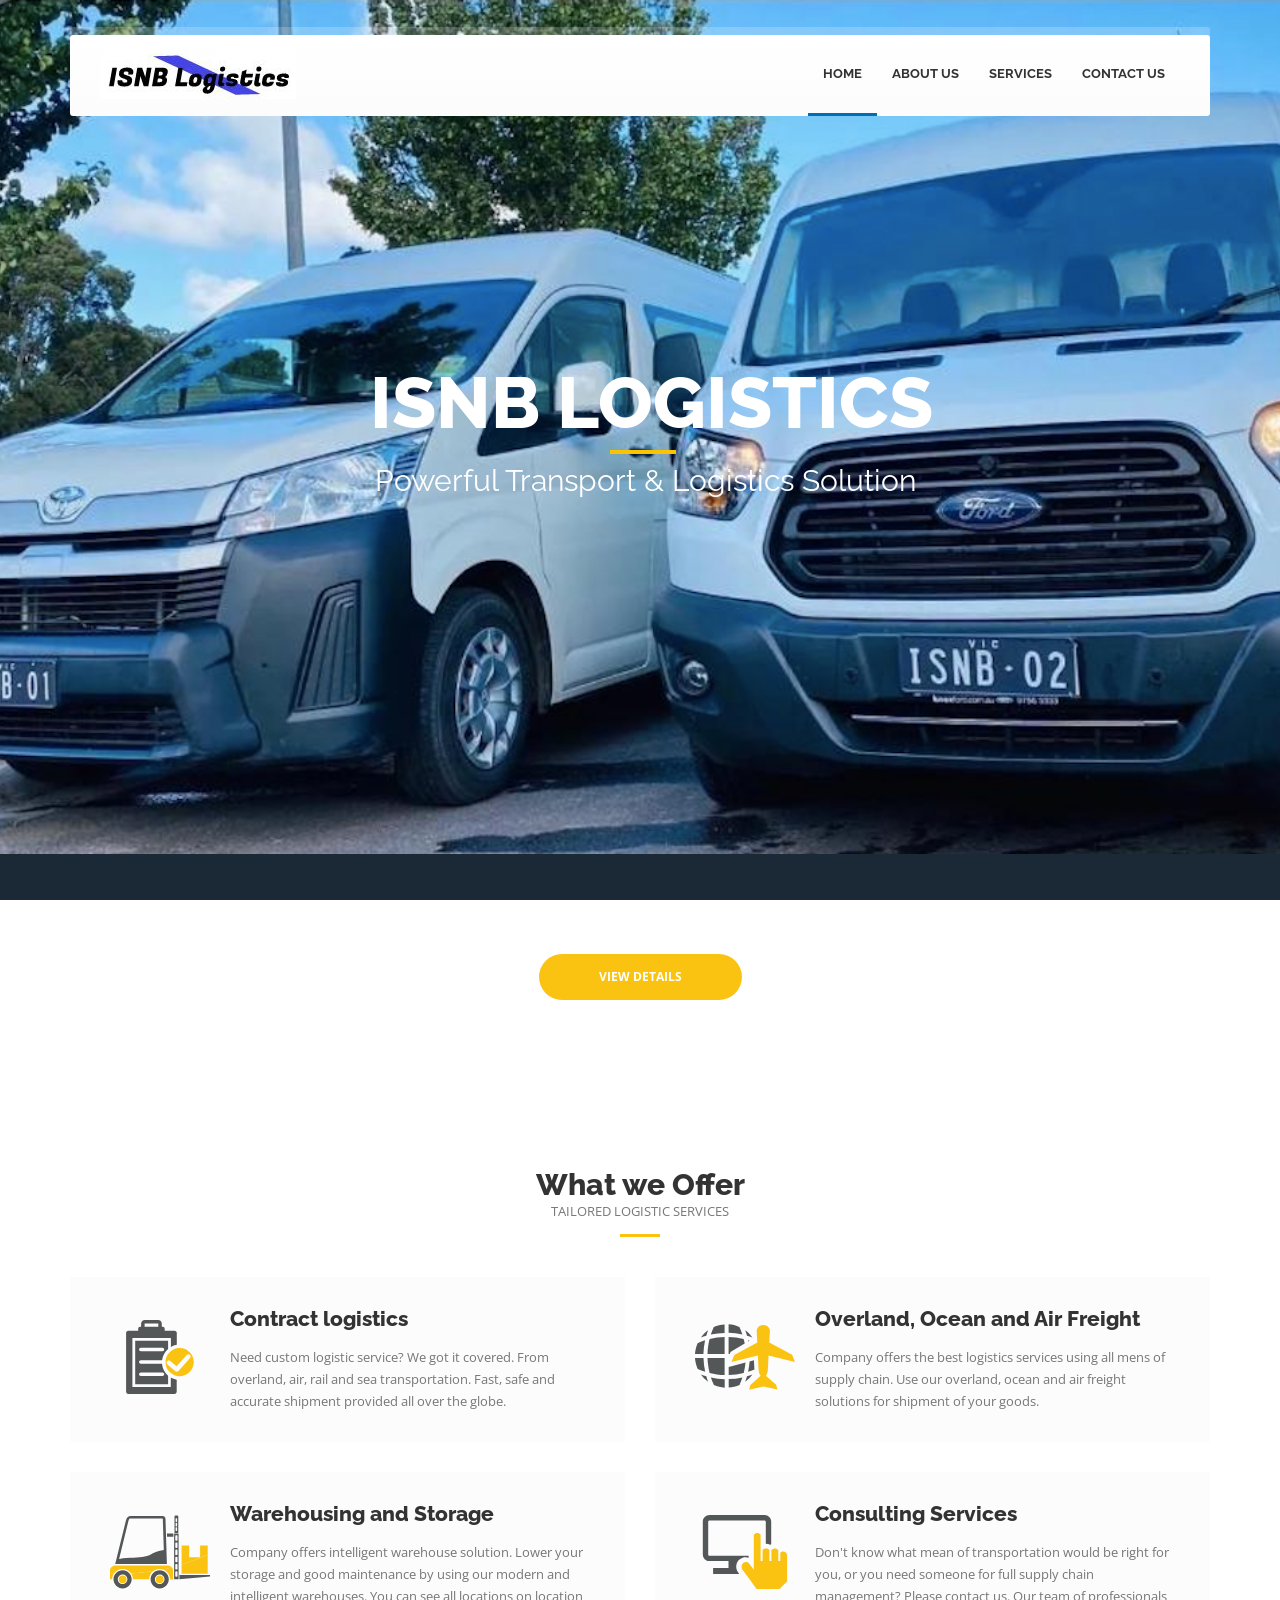
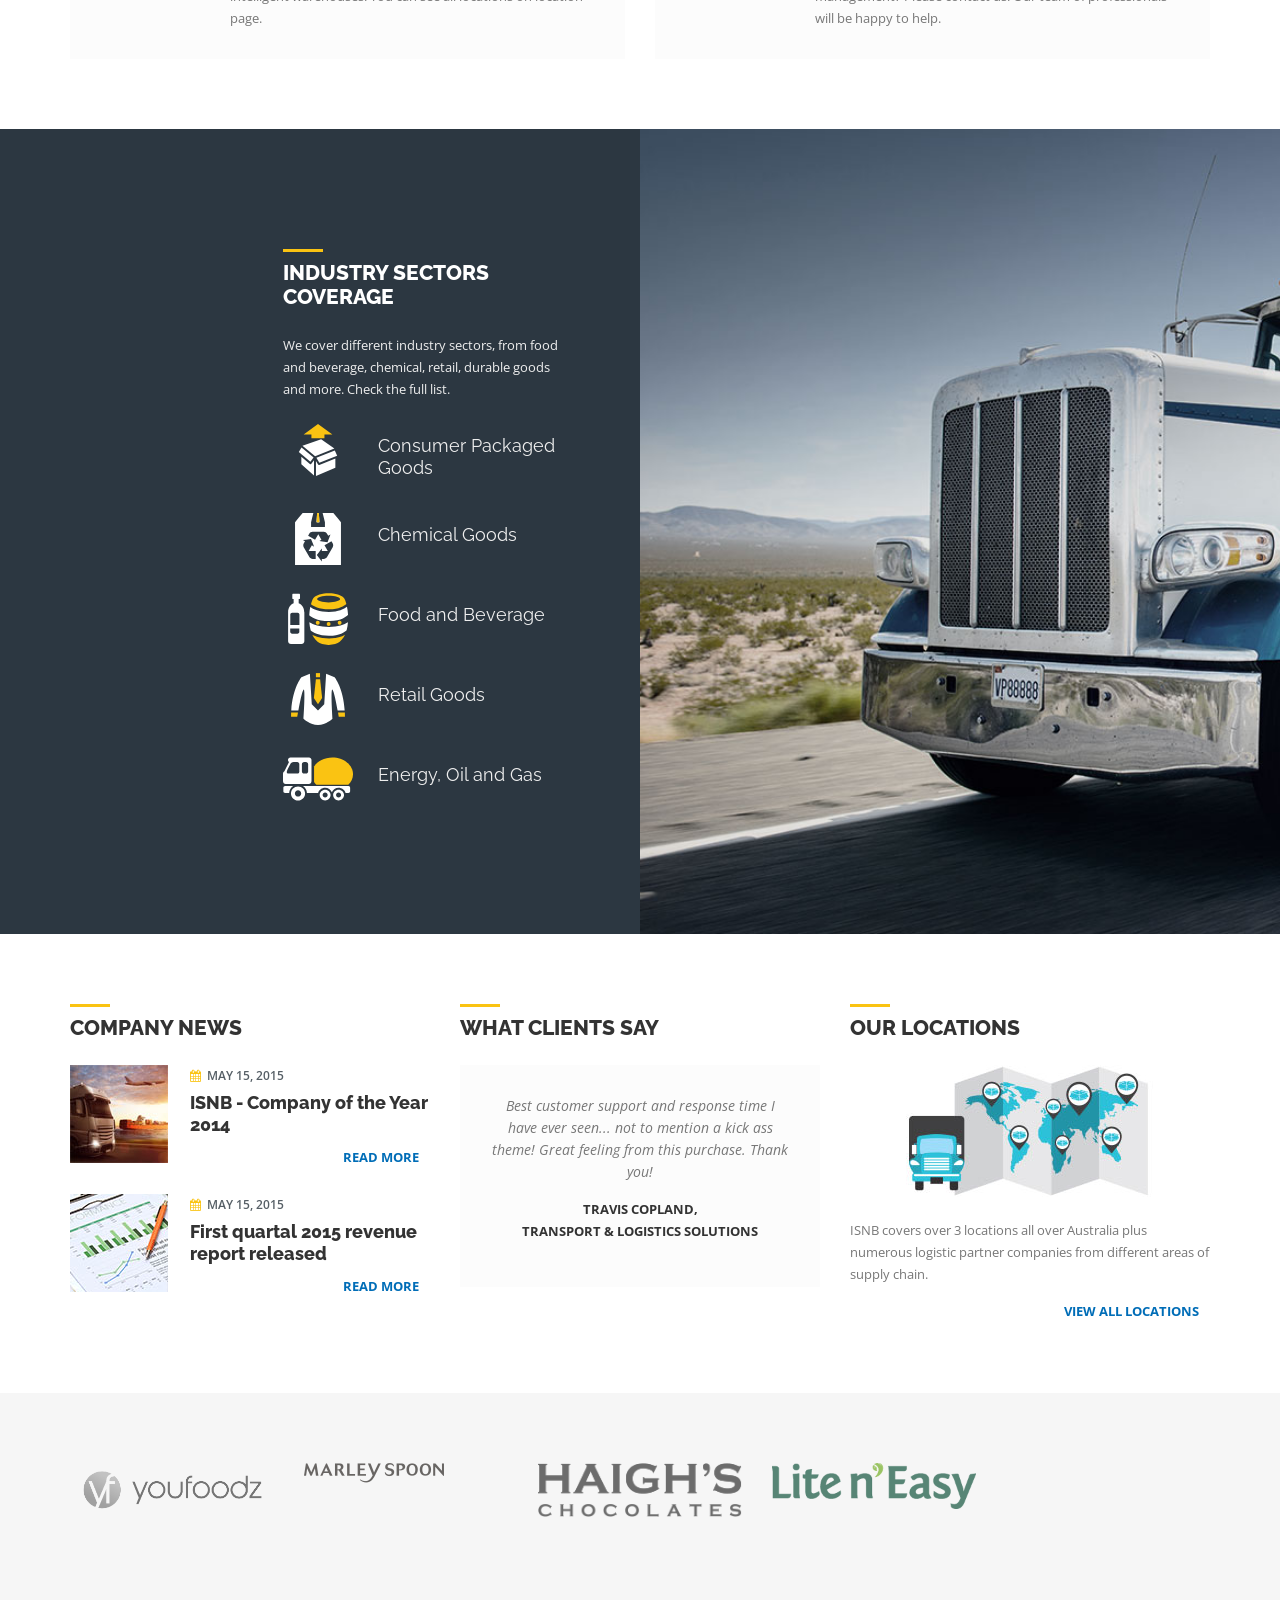
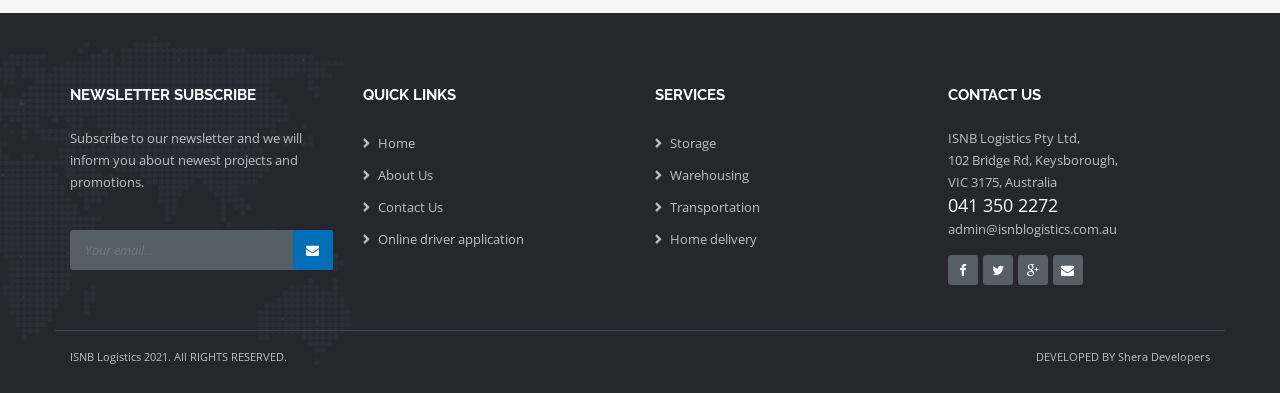
==== index.html @ 706d32f8 "Add files via upload" ====
<!DOCTYPE html>
<html>

<head>
    <title>ISNB Logistics - Home</title>
    <meta name="description" content="ISNB Logistics is transportation and Logistics Company">
    <meta name="author" content="pulkit0795">
    <meta name="keywords" content="transportation, logistics, ISNB transportation, ISNB logistics, refrigerated, courier, courier service, cargo, business">
    <meta charset="UTF-8">
    <meta name="viewport" content="width=device-width, initial-scale=1.0">

    <!-- Stylesheets -->
    <link rel="stylesheet" href="css/bootstrap.css" />
    <!-- bootstrap grid -->
    <link rel="stylesheet" href="masterslider/style/masterslider.css" />
    <!-- Master slider css -->
    <link rel="stylesheet" href="masterslider/skins/default/style.css" />
    <!-- Master slider default skin -->
    <link rel="stylesheet" href="css/animate.css" />
    <!-- animations -->
    <link rel='stylesheet' href='owl-carousel/owl.carousel.css' />
    <!-- Client carousel -->
    <link rel="stylesheet" href="css/style.css" />
    <!-- template styles -->
    <link rel="stylesheet" href="css/color-default.css" />
    <!-- template main color -->
    <link rel="stylesheet" href="css/retina.css" />
    <!-- retina ready styles -->
    <link rel="stylesheet" href="css/responsive.css" />
    <!-- responsive styles -->

    <!-- Google Web fonts -->
    <link href='http://fonts.googleapis.com/css?family=Raleway:400,500,600,700,800' rel='stylesheet' type='text/css'>
    <link href='http://fonts.googleapis.com/css?family=Open+Sans:400italic,600italic,700italic,400,800,700,600' rel='stylesheet' type='text/css'>

    <link rel="icon" href="img/isnb.png" type="image/png" />
    <!-- Font icons -->
    <link
      href="https://use.fontawesome.com/releases/v5.12.0/css/all.css"
      rel="stylesheet"
    />
    <link rel="stylesheet" href="icon-fonts/font-awesome-4.3.0/css/font-awesome.min.css" />
    <!-- Fontawesome icons css -->

    <!-- <link rel="stylesheet" href="style-switcher/styleSwitcher.css" /> -->
    <!-- styleswitcher -->
    <script
      src="https://code.jquery.com/jquery-3.4.1.js"
      integrity="sha256-WpOohJOqMqqyKL9FccASB9O0KwACQJpFTUBLTYOVvVU="
      crossorigin="anonymous"></script>
    <script>
    function SubForm (){
        var mail = $('#newsletter').serializeArray();
        mail = mail[0].value;
        var email_pat = /^\b[A-Z0-9._%-]+@[A-Z0-9.-]+\.[A-Z]{2,4}\b$/i;
        if (!email_pat.test(mail)) {
            alert('Enter a valid E-Mail address!');
        }
        else{
            $.ajax({
                url:'https://api.apispreadsheets.com/data/16346/',
                type:'post',
                data:$("#newsletter").serializeArray(),
                success: function(){
                  alert("Successfully Subscribed :)");
                  $("#newsletter").each(function(){
                        this.reset();
                    });
                },
                error: function(){
                  alert("Sorry, there was an error :(")
                }
            });
        }
    }
    </script>
</head>

<body>
    <div class="header-wrapper header-transparent">
        <!-- .header.header-style01 start -->
        <header id="header" class="header-style01">
            <!-- .container start -->
            <div class="container">
                <!-- .main-nav start -->
                <div class="main-nav">
                    <!-- .row start -->
                    <div class="row">
                        <div class="col-md-12">
                            <nav class="navbar navbar-default nav-left" role="navigation">

                                <!-- .navbar-header start -->
                                <div class="navbar-header">
                                    <div class="logo">
                                        <a href="index.html">
                                                <img src="img/logo.png" alt="ISNB Logistics"/>
                                            </a>
                                    </div>
                                    <!-- .logo end -->
                                </div>
                                <!-- .navbar-header start -->

                                <!-- MAIN NAVIGATION -->
                                <div class="collapse navbar-collapse">
                                    <ul class="nav navbar-nav">
                                        <li class="current-menu-item"><a href="index.html">Home</a></li>
                                        <li><a href="about.html">About Us</a></li>
                                        <li class="dropdown">
                                            <a href="services.html" data-toggle="dropdown" class="dropdown-toggle">Services</a>
                                            <ul class="dropdown-menu">
                                                <li><a href="storage.html">Storage</a></li>
                                                <li><a href="warehousing.html">Warehousing</a></li>
                                                <li><a href="overland-transportation.html">Transportation</a></li>
                                                <li><a href="home-delivery.html">Home delivery</a></li>
                                            </ul>
                                            <!-- .dropdown-menu end -->
                                        </li>
                                        <li><a href="contact.html">Contact Us</a></li>

                                        <li><a>    </a></li>

                                    </ul>
                                    <!-- .nav.navbar-nav end -->

                                    <!-- RESPONSIVE MENU -->
                                    <div id="dl-menu" class="dl-menuwrapper">
                                        <button class="dl-trigger">Open Menu</button>
                                        <ul class="dl-menu">
                                            <li><a href="index.html">Home</a></li>
                                            <li><a href="about.html">About Us</a></li>
                                            <li>
                                                <a href="#">Services</a>
                                                <ul class="dl-submenu">
                                                    <li><a href="storage.html">Storage</a></li>
                                                    <li><a href="warehousing.html">Warehousing</a></li>
                                                    <li><a href="overland-transportation.html">Transportation</a></li>
                                                    <li><a href="home-delivery.html">Home delivery</a></li>
                                                </ul>
                                                <!-- dl-submenu end -->
                                            </li>
                                            <li><a href="contact.html">Contact Us</a></li>
                                        </ul>
                                        <!-- .dl-menu end -->
                                    </div>
                                    <!-- #dl-menu end -->
                                </div>
                                <!-- MAIN NAVIGATION END -->
                            </nav>
                            <!-- .navbar.navbar-default end -->
                        </div>
                        <!-- .col-md-12 end -->
                    </div>
                    <!-- .row end -->
                </div>
                <!-- .main-nav end -->
            </div>
            <!-- .container end -->
        </header>
        <!-- .header.header-style01 -->
    </div>
    <!-- .header-wrapper end -->

    <div id="masterslider" class="master-slider ms-skin-default mb-0">
        <!-- first slide -->
        <!-- <div class="ms-slide">
            
            <img src="masterslider/blank.gif" data-src="img/slider/slide01.jpg" alt="Strongest distribution network" />

            <img class="ms-layer" src="masterslider/blank.gif" data-src="img/slider/slider-line.jpg" alt="" style="left: 0; top: 310px;" data-type="image" data-effect="left(short)" data-duration="300" data-hide-effect="fade" data-delay="0" />

            <h2 class="ms-layer pi-caption01" style="left: 0; top: 340px;" data-type="text" data-effect="left(short)" data-duration="300" data-hide-effect="fade" data-delay="300">
                strongest
            </h2>

            <h2 class="ms-layer pi-caption01" style="left: 0; top: 400px;" data-type="text" data-effect="left(short)" data-duration="300" data-hide-effect="fade" data-delay="600">
                distribution
            </h2>

            <h2 class="ms-layer pi-caption01" style="left: 0; top: 460px;" data-type="text" data-effect="left(short)" data-duration="300" data-hide-effect="fade" data-delay="900">
                network
            </h2>
        </div> -->
        <!-- .ms-slide end -->

        <!-- slide 02 start -->
        <!-- <div class="ms-slide">
            <img src="masterslider/blank.gif" data-src="img/slider/slide02.jpg" alt="International Air freight" />

            <h2 class="ms-layer pi-caption01" style="left: 58px; top: 390px;" data-type="text" data-effect="top(short)" data-duration="300" data-hide-effect="fade" data-delay="0">
                International Air Freight
            </h2>

            <img class="ms-layer" src="masterslider/blank.gif" data-src="img/slider/slider-line.jpg" alt="" style="left: 540px; top: 450px;" data-type="image" data-effect="bottom(short)" data-duration="300" data-hide-effect="fade" data-delay="300" />

            <p class="ms-layer pi-text" style="left: 375px; top: 470px;" data-type="text" data-effect="top(short)" data-duration="300" data-hide-effect="fade" data-delay="600">
                Fast International Air Delivery
            </p>
        </div> -->
        <!-- .ms-slide end -->

        <!-- slide 03 start -->
        <!-- <div class="ms-slide">
            
            <img src="masterslider/blank.gif" data-src="img/slider/slide03.jpg" alt="Worldwide freight services" />

            <h2 class="ms-layer pi-caption01" style="left: 258px; top: 390px;" data-type="text" data-effect="top(short)" data-duration="300" data-hide-effect="fade" data-delay="0">
                Freight services
            </h2>

            <img class="ms-layer" src="masterslider/blank.gif" data-src="img/slider/slider-line.jpg" alt="" style="left: 540px; top: 450px;" data-type="image" data-effect="bottom(short)" data-duration="300" data-hide-effect="fade" data-delay="300" />

            <p class="ms-layer pi-text" style="left: 278px; top: 470px;" data-type="text" data-effect="top(short)" data-duration="300" data-hide-effect="fade" data-delay="600">
                Road, air, train or overseas. We got it covered!
            </p>
        </div> -->
        <!-- .ms-slide slide03 end -->

        <!-- slide 04 start -->
        <div class="ms-slide">
            <!-- slide background -->
            <img src="masterslider/blank.gif" data-src="img/slider/isnb01.png" alt="Courier Service" />

            <h2 class="ms-layer pi-caption01" style="left: 300px; text-align: center;top: 390px;" data-type="text" data-effect="top(short)" data-duration="300" data-hide-effect="fade" data-delay="00">
                ISNB Logistics
            </h2>

            <img class="ms-layer" src="masterslider/blank.gif" data-src="img/slider/slider-line.jpg" alt="" style="left: 540px; top: 450px;" data-type="image" data-effect="bottom(short)" data-duration="300" data-hide-effect="fade" data-delay="300" />

            <p class="ms-layer pi-text" style="left: 305px; top: 470px;" data-type="text" data-effect="top(short)" data-duration="300" data-hide-effect="fade" data-delay="600">
                Powerful Transport & Logistics Solution
            </p>
        </div>
        <!-- .ms-slide slide04 end -->
        <div class="ms-slide">
            <!-- slide background -->
            <img src="masterslider/blank.gif" data-src="img/slider/isnb02.png" alt="Worldwide freight services" />

            <h2 class="ms-layer pi-caption01" style="left: 300px; top: 390px;" data-type="text" data-effect="top(short)" data-duration="300" data-hide-effect="fade" data-delay="0">
                ISNB Logistics
            </h2>

            <img class="ms-layer" src="masterslider/blank.gif" data-src="img/slider/slider-line.jpg" alt="" style="left: 540px; top: 450px;" data-type="image" data-effect="bottom(short)" data-duration="300" data-hide-effect="fade" data-delay="300" />

            <p class="ms-layer pi-text" style="left: 305px; top: 470px;" data-type="text" data-effect="top(short)" data-duration="300" data-hide-effect="fade" data-delay="600">
                Powerful Transport & Logistics Solution
            </p>
        </div>
        
    </div>
    <!-- #masterslider end -->

    <div class="page-content parallax parallax01 mb-70">
        <div class="container">

            
            <!-- .row end -->

            <div class="row">
                <div class="col-md-12">
                    <a href="#" class="btn btn-big btn-yellow btn-centered">
                            <span>
                                view details
                            </span>
                        </a>
                </div>
                <!-- .col-md-12 end -->
            </div>
            <!-- .row end -->
        </div>
        <!-- .container end -->
    </div>
    <!-- .page-content end -->

    <div class="page-content">
        <div class="container">
            <div class="row">
                <div class="col-md-12">
                    <div class="custom-heading02">
                        <h2>What we Offer</h2>
                        <p>
                            TAILORED LOGISTIC SERVICES
                        </p>
                    </div>
                    <!-- .custom-heading02 end -->
                </div>
                <!-- .col-md-12 end -->
            </div>
            <!-- .row end -->

            <div class="row mb-30">
                <div class="col-md-6 col-sm-6">
                    <div class="service-icon-left-boxed">
                        <div class="icon-container animated triggerAnimation" data-animate="zoomIn">
                            <img src="img/svg/pi-checklist-2.svg" alt="checklist icon" />
                        </div>
                        <!-- .icon-container end -->

                        <div class="service-details">
                            <h3>Contract logistics</h3>

                            <p>
                                Need custom logistic service? We got it covered. From overland, air, rail and sea transportation. Fast, safe and accurate shipment provided all over the globe.
                            </p>
                        </div>
                        <!-- .service-details end -->
                    </div>
                    <!-- .service-icon-left-boxed end -->
                </div>
                <!-- .col-md-6 end -->

                <div class="col-md-6 col-sm-6">
                    <div class="service-icon-left-boxed">
                        <div class="icon-container animated triggerAnimation" data-animate="zoomIn">
                            <img src="img/svg/pi-globe-5.svg" alt="globe icon" />
                        </div>
                        <!-- .icon-container end -->

                        <div class="service-details">
                            <h3>Overland, Ocean and Air Freight</h3>

                            <p>
                                Company offers the best logistics services using all mens of supply chain. Use our overland, ocean and air freight solutions for shipment of your goods.
                            </p>
                        </div>
                        <!-- .service-details end -->
                    </div>
                    <!-- .service-icon-left-boxed end -->
                </div>
                <!-- .col-md-6 end -->
            </div>
            <!-- .row.mb-30 end -->

            <div class="row">
                <div class="col-md-6 col-sm-6">
                    <div class="service-icon-left-boxed">
                        <div class="icon-container animated triggerAnimation" data-animate="zoomIn">
                            <img src="img/svg/pi-forklift-truck-5.svg" alt="forktruck icon" />
                        </div>
                        <!-- .icon-container end -->

                        <div class="service-details">
                            <h3>Warehousing and Storage</h3>

                            <p>
                                Company offers intelligent warehouse solution. Lower your storage and good maintenance by using our modern and intelligent warehouses. You can see all locations on location page.
                            </p>
                        </div>
                        <!-- .service-details end -->
                    </div>
                    <!-- .service-icon-left-boxed end -->
                </div>
                <!-- .col-md-6 end -->

                <div class="col-md-6 col-sm-6">
                    <div class="service-icon-left-boxed">
                        <div class="icon-container animated triggerAnimation" data-animate="zoomIn">
                            <img src="img/svg/pi-touch-desktop.svg" alt="touch icon" />
                        </div>
                        <!-- .icon-container end -->

                        <div class="service-details">
                            <h3>Consulting Services</h3>

                            <p>
                                Don't know what mean of transportation would be right for you, or you need someone for full supply chain management? Please contact us. Our team of professionals will be happy to help.
                            </p>
                        </div>
                        <!-- .service-details end -->
                    </div>
                    <!-- .service-icon-left-boxed end -->
                </div>
                <!-- .col-md-6 end -->
            </div>
            <!-- .row.mb-30 end -->
        </div>
        <!-- .container end -->
    </div>
    <!-- .page-content end -->

    <div class="page-content custom-bkg bkg-dark-blue column-img-bkg dark mb-70">
        <div class="container-fluid">
            <div class="row">
                <div class="col-md-4 col-md-offset-2 custom-col-padding-both">
                    <div class="custom-heading">
                        <h3>INDUSTRY SECTORS COVERAGE</h3>
                    </div>
                    <!-- .custom-heading end -->

                    <p>
                        We cover different industry sectors, from food and beverage, chemical, retail, durable goods and more. Check the full list.
                    </p>

                    <ul class="service-list clearfix">
                        <li>
                            <div class="icon-container">
                                <img class="svg-white" src="img/svg/pi-cargo-box-2.svg" alt="icon" />
                            </div>
                            <!-- .icon-container end -->

                            <p>
                                Consumer Packaged Goods
                            </p>
                        </li>

                        <li>
                            <div class="icon-container">
                                <img class="svg-white" src="img/svg/pi-mark-energy.svg" alt="icon" />
                            </div>
                            <!-- .icon-container end -->

                            <p>
                                Chemical Goods
                            </p>
                        </li>

                        <li>
                            <div class="icon-container">
                                <img class="svg-white" src="img/svg/pi-food-beverage.svg" alt="icon" />
                            </div>
                            <!-- .icon-container end -->

                            <p>
                                Food and Beverage
                            </p>
                        </li>

                        <li>
                            <div class="icon-container">
                                <img class="svg-white" src="img/svg/pi-cargo-retail.svg" alt="icon" />
                            </div>
                            <!-- .icon-container end -->

                            <p>
                                Retail Goods
                            </p>
                        </li>

                        <li>
                            <div class="icon-container">
                                <img class="svg-white" src="img/svg/pi-truck-8.svg" alt="icon" />
                            </div>
                            <!-- .icon-container end -->

                            <p>
                                Energy, Oil and Gas
                            </p>
                        </li>
                    </ul>
                    <!-- .service-list end -->
                </div>
                <!-- .col-md-6 end -->

                <div class="col-md-6 img-bkg01">
                    <div>&nbsp;</div>
                </div>
            </div>
            <!-- .row end -->
        </div>
        <!-- .container end -->
    </div>
    <!-- .page-content.bkg-dark-blue end -->

    <div class="page-content">
        <div class="container">
            <div class="row">
                <div class="col-md-4 col-sm-6">
                    <div class="custom-heading">
                        <h3>company news</h3>
                    </div>
                    <!-- .custom-heading end -->

                    <ul class="pi-latest-posts clearfix">
                        <li>
                            <div class="post-media">
                                <img src="img/blog/latest01.jpg" alt="" />
                            </div>
                            <!-- .post-media end -->

                            <div class="post-details">
                                <div class="post-date">
                                    <p>
                                        <i class="fa fa-calendar"></i> 
                                        MAY 15, 2015
                                    </p>
                                </div>

                                <a href="#">
                                    <h4>
                                        ISNB - Company of the Year 2014
                                    </h4>
                                </a>

                                <a href="#" class="read-more">
                                        <span>
                                            Read more
                                            <i class="fa fa-chevron-right"></i>
                                        </span>
                                    </a>
                            </div>
                            <!-- .post-details end -->
                        </li>

                        <li>
                            <div class="post-media">
                                <img src="img/blog/latest02.jpg" alt="" />
                            </div>
                            <!-- .post-media end -->

                            <div class="post-details">
                                <div class="post-date">
                                    <p>
                                        <i class="fa fa-calendar"></i> 
                                        MAY 15, 2015
                                    </p>
                                </div>

                                <a href="#">
                                    <h4>
                                        First quartal 2015 revenue report released
                                    </h4>
                                </a>

                                <a href="#" class="read-more">
                                        <span>
                                            Read more
                                            <i class="fa fa-chevron-right"></i>
                                        </span>
                                    </a>
                            </div>
                            <!-- .post-details end -->
                        </li>
                    </ul>
                    <!-- .pi-latest-posts end -->
                </div>
                <!-- .col-md-4 end -->

                <div class="col-md-4 col-sm-6">
                    <div class="custom-heading">
                        <h3>what clients say</h3>
                    </div>
                    <!-- .custom-heading end -->

                    <div class="carousel-container">
                        <div id="testimonial-carousel" class="owl-carousel owl-carousel-navigation">
                            <div class="owl-item">
                                <div class="testimonial">
                                    <p>
                                        Best customer support and response time I have ever seen... not to mention a kick ass theme! Great feeling from this purchase. Thank you!
                                    </p>

                                    <div class="testimonial-author">
                                        <p>
                                            TRAVIS COPLAND, <br /> Transport & Logistics Solutions
                                        </p>
                                    </div>
                                    <!-- .testimonial-author end -->
                                </div>
                                <!-- .testimonial end -->
                            </div>
                            <!-- .owl-item end -->

                            <div class="owl-item">
                                <div class="testimonial">
                                    <p>
                                        Thanks for developing products to help many people to work as I do. Thank you! Success for all! I did not need to use the support, this never happened to me. Pocket Theme bought today for another client, very good too! Hug!
                                    </p>

                                    <div class="testimonial-author">
                                        <p>
                                            ADRIANOSP, <br /> Themeforest member
                                        </p>
                                    </div>
                                    <!-- .testimonial-author end -->
                                </div>
                                <!-- .testimonial end -->
                            </div>
                            <!-- .owl-item end -->

                            <div class="owl-item">
                                <div class="testimonial">
                                    <p>
                                        We have several sites now built in Elvyre across several servers and have had almost zero issues. The documentation is great and the featureset is phenomenal. It is the best looking pro-level and fairly easy-to-implement advanced theme we are currently
                                        regularly using. The end product is great and easy to use and configure. Highly recommended...
                                    </p>

                                    <div class="testimonial-author">
                                        <p>
                                            DIGITALMARKETINGASSOCIATES, <br /> Themeforest member
                                        </p>
                                    </div>
                                    <!-- .testimonial-author end -->
                                </div>
                                <!-- .testimonial end -->
                            </div>
                            <!-- .owl-item end -->
                        </div>
                        <!-- #testimonial-carousel end -->
                    </div>
                    <!-- .carousel-container end -->
                </div>
                <!-- .col-md-4 end -->

                <div class="col-md-4 col-sm-12 clearfix">
                    <div class="custom-heading">
                        <h3>our locations</h3>
                    </div>
                    <!-- .custom-heading end -->

                    <img src="img/pics/locations.jpg" alt="locations illustration" />

                    <br />

                    <p>
                        ISNB covers over 3 locations all over Australia plus numerous logistic partner companies from different areas of supply chain.
                    </p>

                    <a href="#" class="read-more">
                            <span>
                                View all locations
                                <i class="fa fa-chevron-right"></i>
                            </span>
                        </a>
                </div>
                <!-- .col-md-4 end -->
            </div>
            <!-- .row end -->
        </div>
        <!-- .container end -->
    </div>
    <!-- .page-content end -->

    <div class="page-content custom-bkg bkg-grey">
        <div class="container">
            <div class="row">
                <div class="col-md-12">
                    <div class="carousel-container">
                        <div id="client-carousel" class="owl-carousel owl-carousel-navigation">
                            <div class="owl-item"><img src="img/pics/client01.png" alt="" /></div>
                            <div class="owl-item"><img src="img/pics/client02.png" alt="" /></div>
                            <div class="owl-item"><img src="img/pics/client03.png" alt="" /></div>
                            <div class="owl-item"><img src="img/pics/client04.png" alt="" /></div>
                            <div class="owl-item"><img src="img/pics/client05.png" alt="" /></div>
                        </div>
                        <!-- .owl-carousel.owl-carousel-navigation end -->
                    </div>
                    <!-- .carousel-container end -->
                </div>
                <!-- .col-md-12 end -->
            </div>
            <!-- .row end -->
        </div>
        <!-- .container end -->
    </div>
    <!-- .page-content end -->

    <div id="footer-wrapper" class="footer-dark">
        <footer id="footer">
            <div class="container">
                <div class="row">
                    <ul class="col-md-3 col-sm-6 footer-widget-container clearfix">
                        <!-- .widget.widget_text -->
                        <li class="widget widget_newsletterwidget">
                            <div class="title">
                                <h3>newsletter subscribe</h3>
                            </div>

                            <p>
                                Subscribe to our newsletter and we will inform you about newest projects and promotions.
                            </p>

                            <br />
                            <!-- <iframe src="https://docs.google.com/forms/d/e/1FAIpQLSdqgFxAbGh_ikeyYnKbOO-Do48lFQysbjmqwwk1HOICWByT1A/viewform?embedded=true" width="640" height="403" frameborder="0" marginheight="0" marginwidth="0">Loading…</iframe>
 -->
                            <form class="newsletter" id="newsletter">
                                <input class="email" name="email" type="email" placeholder="Your email...">
                                <button onclick="SubForm()" type="submit" class="submit"></button>
                                <!-- <input type="submit" class="submit" value="" onclick="Subform()"> -->
                            </form>
                        </li>
                        <!-- .widget.widget_newsletterwidget end -->
                    </ul>
                    <!-- .col-md-3.footer-widget-container end -->

                    <ul class="col-md-3 col-sm-6 footer-widget-container">
                        <!-- .widget-pages start -->
                        <li class="widget widget_pages">
                            <div class="title">
                                <h3>quick links</h3>
                            </div>

                            <ul>
                                <li><a href="index.html">Home</a></li>
                                <li><a href="about.html">About Us</a></li>
                                <li><a href="contact.html">Contact Us</a></li>
                                <li><a href="contact.html#driver-apply">Online driver application</a></li>
                            </ul>
                        </li>
                        <!-- .widget-pages end -->
                    </ul>
                    <!-- .col-md-3.footer-widget-container end -->

                    <ul class="col-md-3 col-sm-6 footer-widget-container">
                        <!-- .widget-pages start -->
                        <li class="widget widget_pages">
                            <div class="title">
                                <h3>Services</h3>
                            </div>

                            <ul>
                                <li><a href="storage.html">Storage</a></li>
                                <li><a href="warehousing.html">Warehousing</a></li>
                                <li><a href="overland-transportation.html">Transportation</a></li>
                                <li><a href="home-delivery.html">Home delivery</a></li>

                            </ul>
                        </li>
                        <!-- .widget-pages end -->
                    </ul>
                    <!-- .col-md-3.footer-widget-container end -->

                    <ul class="col-md-3 col-sm-6 footer-widget-container">
                        <li class="widget widget-text">
                            <div class="title">
                                <h3>contact us</h3>
                            </div>

                            <a href="https://www.google.com/maps/place/ISNB+LOGISTICS+PTY+LTD/@-37.9877725,145.1883516,17z/data=!3m1!4b1!4m5!3m4!1s0x6ad613ffa2a459cf:0xeccc999eb3865022!8m2!3d-37.9879229!4d145.1918141"><address>
                                    ISNB Logistics Pty Ltd, <br/>
                                    102 Bridge Rd, Keysborough, <br />
                                    VIC 3175, Australia
                                </address></a>

                            <a href="callto://+650413502272"><span class="text-big">
                                    041 350 2272
                                </span></a>
                            <br />

                            <a href="mailto:admin@isnblogistics.com.au">admin@isnblogistics.com.au</a>
                            <br />
                            <ul class="footer-social-icons">
                                <li><a href="#" class="fa fa-facebook"></a></li>
                                <li><a href="#" class="fa fa-twitter"></a></li>
                                <li><a href="#" class="fa fa-google-plus"></a></li>
                                <li><a href="mailto:admin@isnblogistics.com.au" class="fa fa-envelope"></a></li>
                            </ul>
                            <!-- .footer-social-icons end -->
                        </li>
                        <!-- .widget.widget-text end -->
                    </ul>
                    <!-- .col-md-3.footer-widget-container end -->
                </div>
                <!-- .row end -->
            </div>
            <!-- .container end -->
        </footer>
        <!-- #footer end -->

        <div class="copyright-container">
            <div class="container">
                <div class="row">
                    <div class="col-md-6">
                        <p>ISNB Logistics 2021. All RIGHTS RESERVED.</p>
                    </div>
                    <!-- .col-md-6 end -->

                    <div class="col-md-6">
                        <p class="align-right"> DEVELOPED BY <a href="">Shera Developers</a></p>
                    </div>
                    <!-- .col-md-6 end -->
                </div>
                <!-- .row end -->
            </div>
            <!-- .container end -->
        </div>
        <!-- .copyright-container end -->
<!--         <a href="#" class="scroll-up" style="display: inline;">Scroll</a> -->
        <!-- <a href="#" class="scroll-up">Scroll</a> -->
    </div>
    <!-- #footer-wrapper end -->

    <script src="js/jquery-2.1.4.min.js"></script>
    <!-- jQuery library -->
    <script src="js/bootstrap.min.js"></script>
    <!-- .bootstrap script -->
    <script src="js/jquery.srcipts.min.js"></script>
    <!-- modernizr, retina, stellar for parallax -->
    <script src="owl-carousel/owl.carousel.min.js"></script>
    <!-- Carousels script -->
    <script src="masterslider/masterslider.min.js"></script>
    <!-- Master slider main js -->
    <script src="js/jquery.matchHeight-min.js"></script>
    <!-- for columns with background image -->
    <script src="js/jquery.dlmenu.min.js"></script>
    <!-- for responsive menu -->
    <script src="style-switcher/styleSwitcher.js"></script>
    <!-- styleswitcher script -->
    <script src="js/include.js"></script>
    <!-- custom js functions -->
    
    <script>
        /* <![CDATA[ */
        jQuery(document).ready(function($) {
            'use strict';

            function equalHeight() {
                $('.page-content.column-img-bkg *[class*="custom-col-padding"]').each(function() {
                    var maxHeight = $(this).outerHeight();
                    $('.page-content.column-img-bkg *[class*="img-bkg"]').height(maxHeight);
                });
            };

            $(document).ready(equalHeight);
            $(window).resize(equalHeight);

            // MASTER SLIDER START 
            var slider = new MasterSlider();
            slider.setup('masterslider', {
                width: 1140, // slider standard width
                height: 854, // slider standard height
                space: 0,
                speed: 50,
                layout: "fullwidth",
                centerControls: false,
                loop: true,
                autoplay: true
                // more slider options goes here...
                // check slider options section in documentation for more options.
            });
            // adds Arrows navigation control to the slider.
            slider.control('arrows');

            // CLIENTS CAROUSEL START 
            $('#client-carousel').owlCarousel({
                items: 5,
                loop: true,
                margin: 30,
                responsiveClass: true,
                mouseDrag: true,
                dots: false,
                responsive: {
                    0: {
                        items: 2,
                        nav: true,
                        loop: true,
                        autoplay: true,
                        autoplayTimeout: 3000,
                        autoplayHoverPause: true,
                        responsiveClass: true
                    },
                    600: {
                        items: 3,
                        nav: true,
                        loop: true,
                        autoplay: true,
                        autoplayTimeout: 3000,
                        autoplayHoverPause: true,
                        responsiveClass: true
                    },
                    1000: {
                        items: 5,
                        nav: true,
                        loop: true,
                        autoplay: true,
                        autoplayTimeout: 3000,
                        autoplayHoverPause: true,
                        responsiveClass: true,
                        mouseDrag: true
                    }
                }
            });

            // TESTIMONIAL CAROUSELS START
            $('#testimonial-carousel').owlCarousel({
                items: 1,
                loop: true,
                margin: 30,
                responsiveClass: true,
                mouseDrag: true,
                dots: false,
                autoheight: true,
                responsive: {
                    0: {
                        items: 1,
                        nav: true,
                        loop: true,
                        autoplay: true,
                        autoplayTimeout: 3000,
                        autoplayHoverPause: true,
                        responsiveClass: true,
                        autoHeight: true
                    },
                    600: {
                        items: 1,
                        nav: true,
                        loop: true,
                        autoplay: true,
                        autoplayTimeout: 3000,
                        autoplayHoverPause: true,
                        responsiveClass: true,
                        autoHeight: true
                    },
                    1000: {
                        items: 1,
                        nav: true,
                        loop: true,
                        autoplay: true,
                        autoplayTimeout: 3000,
                        autoplayHoverPause: true,
                        responsiveClass: true,
                        mouseDrag: true,
                        autoHeight: true
                    }
                }
            });
        });
        /* ]]> */
    </script>
</body>

</html>
---- masterslider/style/masterslider.css ----
/** 
 *  Master Slider
 * 	Core css file
 */

.master-slider {
    position: relative;
    visibility: hidden;
    -moz-transform: translate3d(0, 0, 0);
}

.master-slider a {
    -webkit-transition: none;
    -o-transition: none;
    transition: none;
}

.master-slider,
.master-slider * {
    -webkit-box-sizing: content-box;
    -moz-box-sizing: content-box;
    box-sizing: content-box;
}

.master-slider.before-init {}

.master-slider.ms-fullheight {
    height: 100%;
}

.ms-layout-partialview .ms-view {
    overflow: visible;
    background-color: transparent;
}

.ms-layout-partialview .ms-container {
    overflow: hidden;
}

.master-slider img,
.ms-slide-bgvideocont video {
    max-width: none;
}

.ms-ie img {
    border: none;
}

.ms-ie8 * {
    opacity: inherit;
    filter: inherit;
}

.ms-ie7 {
    zoom: 1;
}

.ms-moz .ms-slide-bgcont>img {
    transform: translateX(0px);
}

.ms-loading-container {
    position: absolute;
    width: 100%;
    top: 0;
}

.ms-slide-auto-height {
    display: table;
}

.ms-loading-container .ms-loading,
.ms-slide .ms-slide-loading {
    width: 36px;
    height: 36px;
    background: url(loading-2.gif) no-repeat center white;
    border-radius: 60px;
    box-shadow: 0px 0px 3px rgba(0, 0, 0, 0.2);
    position: absolute;
    left: 50%;
    top: 50%;
    margin: -18px;
    opacity: 0.9;
}

/* grab cursor */

.ms-no-swipe,
.ms-def-cursor {
    cursor: auto !important;
}

.ms-grab-cursor {
    cursor: url(grab.png), move;
}

.ms-grabbing-cursor {
    cursor: url(grabbing.png), move;
}

.ms-ie .ms-grab-cursor {
    cursor: move;
}

.ms-ie .ms-grabbing-cursor {
    cursor: move;
}

.ms-view {
    margin: 0px auto;
    overflow: hidden;
    background: black;
    position: relative;
    -webkit-perspective: 2000px;
    -moz-perspective: 2000px;
    -ms-perspective: 2000px;
    perspective: 2000px;
}

.ms-view .ms-slide-container {
    position: relative;
}

.ms-slide {
    position: absolute;
    height: 100%;
    -webkit-transform: translateZ(0px);
    -ms-transform: translateZ(0px);
    -o-transform: translateZ(0px);
    transform: translateZ(0px);
}

.ms-wk .ms-slide {
    -webkit-transform-style: preserve-3d;
    transform-style: preserve-3d;
}

.ms-slide.selected {}

.ms-slide .ms-slide-bgcont,
.ms-slide .ms-slide-bgvideocont {
    position: absolute;
    overflow: hidden;
    width: 100%;
}

.ms-slide .ms-slide-link {
    display: block;
    width: 100%;
    height: 100%;
    position: absolute;
    top: 0;
    z-index: 110;
}

.ms-ie .ms-slide-link {
    background: url("[data-uri]â€Œâ€‹AA7") 0 0 repeat;
}

.ms-slide .ms-slide-bgvideocont {
    z-index: 105;
    height: 100%;
}

.ms-wk .ms-slide .ms-slide-bgvideocont,
.ms-wk .ms-slide-bgvideocont>video {
    -webkit-transform: translateZ(0.3px);
    transform: translateZ(0.3px);
}

.ms-slide .ms-slide-bgvideo {
    position: absolute;
    top: 0px;
}

.ms-inner-controls-cont,
.ms-container {
    position: relative;
    margin: 0 auto;
}

.ms-slide .ms-slide-bgcont img,
.ms-container,
.ms-inner-controls-cont {
    -webkit-user-select: none;
    -moz-user-select: none;
    -ms-user-select: none;
    user-select: none;
}

.ms-slide .ms-layer,
.ms-fixed-layers .ms-layer {
    position: absolute;
    pointer-events: auto
}

.ms-slide .ms-slide-layers,
.ms-fixed-layers {
    position: absolute;
    overflow: hidden;
    width: 100%;
    height: 100%;
    z-index: 109;
    top: 0px;
    pointer-events: none;
}

.ms-slide .ms-slide-video {
    position: absolute;
    top: 0;
    z-index: 111;
    background: black;
    padding: 0;
    margin: 0;
    border: none;
}

.ms-parallax-layer {
    width: 100%;
    position: absolute;
    top: 0;
}

.ms-scroll-parallax-cont {
    position: absolute;
    top: 0;
    width: 100%;
    height: 100%;
}

.ms-wk .ms-scroll-parallax-cont {
    -webkit-transform: translateZ(0.4px);
    transform: translateZ(0.4px);
}

/*.ms-scroll-parallax .ms-sl-selected .ms-scroll-parallax-cont,
.ms-scroll-parallax .ms-sl-selected .ms-slide-bgcont{}
.ms-scroll-parallax .ms-slide-bgcont{}*/

/*-----------------------------------------------------------*/

.ms-action-layer {
    cursor: pointer;
}

.ms-btn-container {
    position: absolute;
}

.ms-btn {
    text-decoration: none;
    display: inline-block;
    color: black;
    position: relative;
    padding: 8px 15px;
    cursor: pointer;
    white-space: nowrap;
}

.ms-default-btn {
    background: #0074A2;
    border-radius: 5px;
    color: #FFF;
}

.ms-default-btn:hover {
    background-color: #0098D5;
}

.ms-default-btn:active {
    top: 1px;
}

.ms-btn-s {
    padding: 14px 17px;
    font-size: 80%;
    line-height: 0;
}

.ms-btn-m {
    padding: 12px 40px;
}

.ms-btn-n {
    padding: 8px 25px;
    font-size: 95%;
}

.ms-btn-l {
    padding: 17px 50px;
    font-size: 120%;
}

.ms-btn-box {}

.ms-btn-round {
    border-radius: 5px;
}

.ms-btn-circle {
    border-radius: 100px;
}

.ms-btn-outline-box {}

.ms-btn-outline-round {
    border-radius: 5px;
}

.ms-btn-outline-circle {
    border-radius: 100px;
}

/*-----------------------------------------------------------*/

.ms-layer.video-box {
    background: black;
}

.ms-layer.video-box iframe {
    padding: 0;
    margin: 0;
    border: none;
    position: absolute;
    z-index: 111;
}

.ms-slide .ms-slide-vpbtn,
.ms-slide .ms-video-btn {
    position: absolute;
    cursor: pointer;
    z-index: 112;
}

.ms-slide .ms-slide-vcbtn {
    position: absolute;
    cursor: pointer;
    z-index: 113;
}

.ms-slide-vcbtn-mobile {
    position: relative;
    bottom: 0;
    left: 0;
    width: 100%;
    height: 28px;
    background-color: black;
    color: white;
    text-align: center;
    cursor: pointer;
    z-index: 113;
}

.ms-slide-vcbtn-mobile .ms-vcbtn-txt {
    text-transform: uppercase;
    font-family: sans-serif;
    font-size: 0.75em;
    display: inline-block;
    background: url(video-close-btn.png) no-repeat 0px 3px;
    padding-left: 15px;
    height: 15px;
    color: #DBDBDB;
    margin-top: 7px;
}

.ms-wk .ms-slide .ms-slide-vcbtn,
.ms-wk .ms-slide .ms-slide-layers,
.ms-wk .ms-slide .ms-slide-vpbtn,
.ms-wk .ms-slide .ms-slide-video,
.ms-wk .ms-slide-link {
    -webkit-transform: translateZ(0.44px);
    transform: translateZ(0.44px);
}

.ms-video-img {
    position: absolute;
    width: 100%;
    height: 100%;
    top: 0;
    left: 0;
}

.ms-mask-frame {
    overflow: hidden;
    position: absolute;
    float: left;
}

/* controls */

.ms-thumb-list {
    overflow: hidden;
    position: absolute;
}

.ms-thumb-list.ms-dir-h {
    width: 100%;
}

.ms-thumb-list.ms-dir-v {
    height: 100%;
    top: 0;
}

.ms-thumbs-cont {
    position: relative;
}

.ms-thumb-frame img {
    width: 100%;
    height: auto;
}

.ms-thumb-frame {
    cursor: pointer;
    float: left;
    overflow: hidden;
    opacity: 0.5;
    -webkit-transition: opacity 300ms;
    -moz-transition: opacity 300ms;
    -ms-transition: opacity 300ms;
    -o-transition: opacity 300ms;
    transition: opacity 300ms;
}

.ms-thumb-frame-selected {
    opacity: 1;
}

.ms-tabs .ms-thumb-frame {
    background-color: #F6f6f6;
    text-shadow: 0 1px 1px white;
    color: #222;
    border: solid 1px white;
    border-width: 0 1px 1px 0;
    overflow: visible;
    position: relative;
    opacity: 1;
    -webkit-transition: all 300ms ease-out;
    -moz-transition: all 300ms ease-out;
    -ms-transition: all 300ms ease-out;
    -o-transition: all 300ms ease-out;
    transition: all 300ms ease-out;
}

.ms-tabs.ms-dir-h .ms-thumb-frame {
    margin-top: 12px;
}

.ms-tabs.ms-dir-v .ms-thumb-frame {
    margin-left: 12px;
}

.ms-tabs.ms-dir-v.ms-align-left .ms-thumb-frame {
    margin-left: 0px;
}

.ms-tabs.ms-dir-h.ms-align-top {
    z-index: 140;
}

.ms-tabs.ms-dir-h.ms-align-top .ms-thumb-frame {
    margin-top: -12px;
}

.ms-tabs .ms-thumb {
    padding: 20px 20px;
}

.ms-tabs .ms-thumb-frame-selected {
    opacity: 1;
    background: #EDEDED;
}

.ms-tabs .ms-thumb-frame .ms-thumb-ol {
    position: absolute;
    opacity: 0;
    -webkit-transition: all 300ms ease-out;
    -moz-transition: all 300ms ease-out;
    -ms-transition: all 300ms ease-out;
    -o-transition: all 300ms ease-out;
    transition: all 300ms ease-out;
}

.ms-tabs.ms-dir-h .ms-thumb-frame .ms-thumb-ol {
    top: 0px;
    left: 50%;
    margin-left: -12px;
    border-bottom: solid 12px #F6f6f6;
    border-left: solid 12px transparent;
    border-right: solid 12px transparent;
}

.ms-tabs.ms-dir-h.ms-align-bottom .ms-thumb-frame-selected .ms-thumb-ol {
    opacity: 1;
    top: -12px;
    border-bottom-color: #EDEDED;
}

.ms-tabs.ms-dir-h.ms-align-top .ms-thumb-frame .ms-thumb-ol {
    bottom: 0px;
    top: auto;
    border-bottom: 0px;
    border-top: solid 12px #F6f6f6;
}

.ms-tabs.ms-dir-h.ms-align-top .ms-thumb-frame-selected .ms-thumb-ol {
    opacity: 1;
    bottom: -12px;
    border-top-color: #EDEDED;
}

.ms-tabs.ms-dir-v .ms-thumb-frame .ms-thumb-ol {
    top: 50%;
    left: 0;
    margin-top: -12px;
    border-right: solid 12px #EDEDED;
    border-top: solid 12px transparent;
    border-bottom: solid 12px transparent;
}

.ms-tabs.ms-dir-v.ms-align-right .ms-thumb-frame-selected .ms-thumb-ol {
    opacity: 1;
    left: -12px;
    border-right-color: #EDEDED;
}

.ms-tabs.ms-dir-v.ms-align-left .ms-thumb-frame .ms-thumb-ol {
    left: auto;
    right: 0;
    border-right: 0;
    border-left: solid 12px #EDEDED;
}

.ms-tabs.ms-dir-v.ms-align-left .ms-thumb-frame-selected .ms-thumb-ol {
    opacity: 1;
    right: -12px;
    border-left-color: #EDEDED;
}

/* horizontal thumblist arrows*/

.ms-thumb-list.ms-dir-h .ms-thumblist-fwd,
.ms-thumb-list.ms-dir-h .ms-thumblist-bwd {
    height: 100%;
    width: 20px;
    position: absolute;
    left: 0;
    cursor: pointer;
    background: rgba(128, 128, 128, 0.5);
    text-align: center;
    color: white;
}

.ms-thumb-list.ms-dir-h .ms-thumblist-bwd {
    right: 0;
    left: auto;
}

.ms-thumb-list.ms-dir-h .ms-thumblist-fwd:after,
.ms-thumb-list.ms-dir-h .ms-thumblist-bwd:after {
    content: close-quote;
    top: 43%;
    position: relative;
    border: solid rgba(0, 0, 0, 0);
    border-width: 5px 5px 5px 0px;
    display: block;
    border-right-color: #FFF;
    width: 6px;
    height: 1px;
}

.ms-thumb-list.ms-dir-h .ms-thumblist-bwd:after {
    border-width: 5px 0px 5px 5px;
    border-left-color: #FFF;
    left: 7px;
}

/* vertical thumblist arrows */

.ms-thumb-list.ms-dir-v .ms-thumblist-fwd,
.ms-thumb-list.ms-dir-v .ms-thumblist-bwd {
    width: 100%;
    height: 20px;
    position: absolute;
    top: 0;
    cursor: pointer;
    background: rgba(128, 128, 128, 0.5);
    text-align: center;
    color: white;
}

.ms-thumb-list.ms-dir-v .ms-thumblist-bwd {
    bottom: 0;
    top: auto;
}

.ms-thumb-list.ms-dir-v .ms-thumblist-fwd:after,
.ms-thumb-list.ms-dir-v .ms-thumblist-bwd:after {
    content: close-quote;
    left: 43%;
    position: relative;
    border: solid rgba(0, 0, 0, 0);
    border-width: 0px 5px 5px 5px;
    display: block;
    border-bottom-color: #FFF;
    height: 1px;
    top: 5px;
    width: 0;
}

.ms-thumb-list.ms-dir-v .ms-thumblist-bwd:after {
    border-width: 5px 5px 0px 5px;
    border-top-color: #FFF;
    top: 7px;
}

.ms-bullet {
    cursor: pointer;
    float: left;
}

.ms-bullets.ms-dir-h {
    position: absolute;
    bottom: 20px;
    right: 50%;
    width: 100px;
}

.ms-bullets.ms-dir-v {
    position: absolute;
    top: 50%;
}

.ms-bullets.ms-dir-v .ms-bullet {
    float: none;
}

.ms-bullets.ms-dir-h .ms-bullets-count {
    position: relative;
    right: -50%;
}

.ms-sbar {
    position: absolute;
}

.ms-sbar.ms-dir-h {
    left: 10px;
    right: 10px;
    top: 5px
}

.ms-sbar.ms-dir-v {
    top: 10px;
    bottom: 10px;
    right: 5px
}

.ms-sbar .ms-bar {
    height: 4px;
    background: #333;
    border-radius: 4px;
}

.ms-sbar.ms-dir-v .ms-bar {
    width: 4px;
}

.ms-sbar .ms-bar {
    position: relative;
    -webkit-transition: opacity 300ms;
    -moz-transition: opacity 300ms;
    -ms-transition: opacity 300ms;
    -o-transition: opacity 300ms;
    transition: opacity 300ms;
}

.ms-timerbar {
    width: 100%;
    bottom: 0px;
    position: absolute;
}

.ms-ctimer {
    position: absolute;
    top: 30px;
    left: 30px;
    cursor: pointer;
}

.ms-ctimer-bullet {}

.ms-time-bar {
    -webkit-transition: width 120ms linear;
    -moz-transition: width 120ms linear;
    -ms-transition: width 120ms linear;
    -o-transition: width 120ms linear;
    transition: width 120ms linear;
}

.ms-ie7 .ms-tooltip-arrow {
    height: 0px;
}

.ms-slide-info {
    position: absolute;
}

.ms-slide-info.ms-dir-v {
    top: 0;
}

.ms-slide-info.ms-dir-h {
    width: 100%;
}

@keyframes point-anim {
    0% {
        transform: scale(0.5);
        -webkit-transform: scale(0.5);
        -moz-transform: scale(0.5);
        -o-transform: scale(0.5);
        -ms-transform: scale(0.5);
        opacity: 1;
    }
    100% {
        transform: scale(0.5);
        -webkit-transform: scale(0.5);
        -moz-transform: scale(1.5);
        -o-transform: scale(1.5);
        -ms-transform: scale(1.5);
        opacity: 0;
    }
}

@-webkit-keyframes point-anim {
    0% {
        -webkit-transform: scale(0.5);
        opacity: 1;
    }
    100% {
        -webkit-transform: scale(1.5);
        opacity: 0;
    }
}

/* In Android browser, using css animations over slider causes some crashes */

.ms-android .ms-tooltip-point .ms-point-border {
    animation: none;
    -moz-animation: none;
    -webkit-animation: none;
    -o-animation: none;
}
---- masterslider/skins/default/style.css ----
/**
 *  Master Slider
 *  Default Skin
 */

.ms-skin-default .ms-slide .ms-slide-vpbtn,
.ms-skin-default .ms-video-btn {
    width: 50px;
    height: 51px;
    background: url(light-skin-1.png) no-repeat -14px -150px;
    top: 50%;
    left: 50%;
    margin: -25px 0 0 -25px;
}

.ms-skin-default .ms-slide .ms-slide-vcbtn {
    width: 30px;
    height: 30px;
    background: url(light-skin-1.png) no-repeat -24px -28px;
    top: 18px;
    right: 30px;
}

/* controls */

.ms-skin-default .ms-nav-next,
.ms-skin-default .ms-nav-prev {
    width: 30px;
    background: url(light-skin-1.png);
    background-position: -89px -26px;
    height: 40px;
    cursor: pointer;
    top: 50%;
    left: 30px;
    margin-top: -20px;
    position: absolute;
    z-index: 110;
}

.ms-skin-default .ms-nav-next {
    right: 30px;
    left: auto;
    background-position: -89px -103px;
}

.ms-skin-default .ms-bullet {
    width: 10px;
    height: 10px;
    background: url(light-skin-1.png) no-repeat;
    margin: 4px;
    background-position: -34px -117px;
}

.ms-skin-default .ms-bullet-selected {
    background-position: -34px -84px;
}

.ms-skin-default .ms-time-bar {
    height: 3px;
    background: #FFFFFF;
    border-top: solid 1px rgba(0, 0, 0, 0.41);
}

.ms-skin-default .ms-tooltip {
    position: absolute;
    z-index: 210;
    cursor: auto;
}

.ms-skin-default .ms-tooltip-top .ms-tooltip-arrow,
.ms-skin-default .ms-tooltip-bottom .ms-tooltip-arrow {
    border-left: solid 10px transparent;
    border-right: solid 10px transparent;
    position: absolute;
    left: 50%;
    margin-left: -10px;
}

.ms-skin-default .ms-tooltip-top .ms-tooltip-arrow {
    border-top: solid 10px;
    border-top-color: silver;
    border-top-color: rgba(240, 240, 240, 0.88);
    bottom: -10px;
}

.ms-skin-default .ms-tooltip-bottom .ms-tooltip-arrow {
    border-bottom: solid 10px;
    border-bottom-color: silver;
    border-bottom-color: rgba(240, 240, 240, 0.88);
    top: -10px;
}

.ms-skin-default .ms-tooltip-right .ms-tooltip-arrow,
.ms-skin-default .ms-tooltip-left .ms-tooltip-arrow {
    border-top: solid 10px transparent;
    border-bottom: solid 10px transparent;
    position: absolute;
    top: 50%;
    margin-top: -10px;
}

.ms-skin-default .ms-tooltip-right .ms-tooltip-arrow {
    border-right: solid 10px;
    border-right-color: silver;
    border-right-color: rgba(240, 240, 240, 0.88);
    left: -10px;
}

.ms-skin-default .ms-tooltip-left .ms-tooltip-arrow {
    border-left: solid 10px;
    border-left-color: silver;
    border-left-color: rgba(240, 240, 240, 0.88);
    right: -10px;
}

.ms-skin-default .ms-tooltip-point {
    cursor: pointer;
}

.ms-skin-default .ms-tooltip-point .ms-point-center {
    width: 12px;
    height: 12px;
    border-radius: 15px;
    border: solid 2px #BBB;
    background: white;
    margin: -8px 0 0 -8px;
    position: absolute;
    z-index: 105;
}

.ms-skin-default .ms-tooltip-point .ms-point-border {
    width: 22px;
    height: 22px;
    background: black;
    background: rgba(0, 0, 0, 0.36);
    margin: -11px 0 0 -11px;
    position: absolute;
    border-radius: 15px;
    animation: point-anim 1.5s infinite;
    -moz-animation: point-anim 1.5s infinite;
    -webkit-animation: point-anim 1.5s infinite;
    -o-animation: point-anim 1.5s infinite;
}

.ms-skin-default .ms-tooltip {
    max-width: 200px;
}

.ms-skin-default .ms-tooltip-cont {
    padding: 10px;
    background: silver;
    background: rgba(240, 240, 240, 0.88);
    text-shadow: 0 1px 0px white;
    margin-left: -1px;
}

/* retina */

@media only screen and (-webkit-min-device-pixel-ratio: 2),
only screen and ( min--moz-device-pixel-ratio: 2),
only screen and ( -o-min-device-pixel-ratio: 2/1),
only screen and ( min-device-pixel-ratio: 2),
only screen and ( min-resolution: 192dpi),
only screen and ( min-resolution: 2dppx) {
    .ms-skin-default .ms-slide .ms-slide-vpbtn,
    .ms-skin-default .ms-video-btn,
    .ms-skin-default .ms-slide .ms-slide-vcbtn,
    .ms-skin-default .ms-nav-next,
    .ms-skin-default .ms-nav-prev,
    .ms-skin-default .ms-bullet {
        background-image: url(light-skin-1-retina.png);
        background-size: 152px 225px;
    }
}
---- css/style.css ----
/* 
    TABLE OF CONTENTS
    ========================================================================= */

/*      1. CSS RESET
        2. DOCUMENT STYLES
        3. TYPOGRAPHY 
        4. HEADER 
        5. PAGE TITLES 
        6. CUSTOM SECTION BACKGROUNDS
        7. ELEMENTS
            7.1. ACCORDION
            7.2. BLOCKQUOTE
            7.3. BUTTONS
            7.4. CALL TO ACTION
            7.5. CLIENT CAROUSEL
            7.6. CLIENT LIST
            7.7. COMPANY TIMELINE
            7.8. CUSTOM HEADING
            7.9. CUSTOM HEADING02 - CENTERED WITH SUBTITLE
            7.10. DRIVER APPLICATION
            7.11. EVENTS
            7.12. INTRO TITLE
            7.13. LATEST POSTS STYLE 01
            7.14. LATEST POSTS STYLE 02
            7.15. LATEST POSTS STYLE 03
            7.16. LIST WITH ICONS
            7.17. NUMBERS COUNTER
            7.18. PROMO BOXES
            7.19. SERVICES FEATURE BOX
            7.20. SERVICES GALLERY
            7.21. SERVICE ICON CENTER
            7.22. SERVICE ICON CENTER BOXED
            7.23. SERVICES ICON LEFT 
            7.24. SERVICES ICON LEFT BOXED
            7.25. SERVICE LIST - small icons and text
            7.26. SERVICES LIST BIG ICONS 
            7.27. SERVICES LIST BIG ICONS + DETAILS (text)
            7.28. SHIPPING QUOTE FORM
            7.29. SLIDER - MASTER SLIDER
            7.30. STATEMENT ELEMENT
            7.31. TABLE 
            7.32. TABS
            7.33. TEAM MEMBERS
            7.34. TEAM MEMBERS LIST
            7.35. TESTIMONIAL
            7.36. TRACKING FORM
            7.37. VEHICLE GALLERY FULL
        8. HOME MINIMAL CUSTOM STYLES
        9. BLOG
        10. LOCATIONS PAGE
        11. CONTACT
        12. WIDGETS
        13. FOOTER
*/

/* 
    1. CEE RESET 
----------------------------------------------------------------------------- */

a,
abbr,
acronym,
address,
applet,
article,
aside,
audio,
b,
big,
blockquote,
body,
canvas,
caption,
center,
cite,
code,
dd,
del,
details,
dfn,
div,
dl,
dt,
em,
embed,
fieldset,
figcaption,
figure,
footer,
form,
h1,
h2,
h3,
h4,
h5,
h6,
header,
hgroup,
html,
i,
iframe,
img,
ins,
kbd,
label,
legend,
li,
mark,
menu,
nav,
object,
ol,
output,
p,
pre,
q,
ruby,
s,
samp,
section,
small,
span,
strike,
strong,
sub,
summary,
sup,
table,
tbody,
td,
tfoot,
th,
thead,
time,
tr,
tt,
u,
ul,
var,
video {
    margin: 0;
    padding: 0;
    border: 0;
    font: inherit;
    vertical-align: baseline;
}

article,
aside,
details,
figcaption,
figure,
footer,
header,
hgroup,
menu,
nav,
section {
    display: block;
}

body {
    line-height: 1;
}

blockquote,
q {
    quotes: none;
}

blockquote:after,
blockquote:before,
q:after,
q:before {
    content: '';
    content: none;
}

table {
    border-collapse: collapse;
    border-spacing: 0;
}

*:focus {
    outline: 0;
    text-decoration: none;
}

a:focus,
a:active {
    text-decoration: none;
    outline: 0;
}

/* ==========================================================================
    2. DOCUMENT STYLES
    ========================================================================= */

body {
    font-family: 'Open Sans', Arial, sans-serif;
    font-size: 13px;
    line-height: 22px;
    color: #777;
    background-color: #fff;
}

.row {
    margin-bottom: 70px;
}

*[class^="row"] *[class^="row"]:last-child {
    margin-bottom: 0;
}

/* ==========================================================================
    3. TYPOGRAPHY 
    ========================================================================= */

p,
a,
span {
    color: #777;
    font-family: 'Open Sans', Arial, sans-serif;
    line-height: 22px;
}

p {
    padding-bottom: 15px;
}

a {
    -webkit-transition: all 0.2s ease 0s;
    -moz-transition: all 0.2s ease 0s;
    -o-transition: all 0.2s ease 0s;
    -ms-transition: all 0.2s ease 0s;
    transition: all 0.2s ease 0s;
    text-decoration: none;
}

a:hover {
    text-decoration: none;
}

h1,
h2,
h3,
h4,
h5,
h6 {
    font-family: 'Raleway', 'Open Sans', Arial, sans-serif;
    font-weight: 800;
    margin-bottom: 25px;
    margin-top: 0;
    color: #333;
}

h1 {
    font-size: 30px;
    line-height: 30px;
}

h2 {
    font-size: 24px;
    line-height: 26px;
}

h3 {
    font-size: 21px;
    line-height: 24px;
}

h4 {
    font-size: 18px;
    line-height: 22px;
}

h5 {
    font-size: 16px;
    line-height: 18px;
}

h6 {
    font-size: 15px;
    line-height: 18px;
}

strong {
    font-weight: 600;
}

img {
    max-width: 100%;
    height: auto;
    display: block;
}

img.float-left {
    float: left;
    margin: 12px 12px 12px 0;
}

img.float-right {
    float: right;
    margin: 12px 0px 12px 12px;
}

.img-fixed-bottom {
    position: relative;
    bottom: -70px;
}

ul,
ol {
    list-style-position: inside;
}

ul li,
ol li {
    padding-bottom: 5px;
}

blockquote+p {
    margin-top: 15px;
}

.required {
    color: #ce292d;
}

.text-big {
    font-size: 18px;
    line-height: 25px;
    color: #333;
}

.align-right {
    text-align: right;
}

a.read-more {
    float: right;
    position: relative;
}

a.read-more span {
    text-transform: uppercase;
    font-weight: 700;
    display: block;
    -webkit-transition: all 0.2s ease 0s;
    -moz-transition: all 0.2s ease 0s;
    -o-transition: all 0.2s ease 0s;
    -ms-transition: all 0.2s ease 0s;
    transition: all 0.2s ease 0s;
}

a.read-more:hover span {
    transform: translate(-15px, 0);
    -webkit-transform: translate(-15px, 0);
    -moz-transform: translate(-15px, 0);
    -ms-transform: translate(-15px, 0);
}

a.read-more i {
    font-size: 11px;
    line-height: 20px;
    opacity: 0;
    -webkit-transition: all 0.2s ease 0s;
    -moz-transition: all 0.2s ease 0s;
    -o-transition: all 0.2s ease 0s;
    -ms-transition: all 0.2s ease 0s;
    transition: all 0.2s ease 0s;
}

a.read-more:hover i {
    opacity: 1;
}

a.download-link {
    width: 100%;
    display: block;
    margin-bottom: 5px;
}

a.download-link span {
    -webkit-transition: all 0.2s ease 0s;
    -moz-transition: all 0.2s ease 0s;
    -o-transition: all 0.2s ease 0s;
    -ms-transition: all 0.2s ease 0s;
    transition: all 0.2s ease 0s;
}

a.download-link span i {
    padding-right: 5px;
}

.mb-70 {
    margin-bottom: 70px;
}

.mb-30 {
    margin-bottom: 30px;
}

.mb-0 {
    margin-bottom: 0;
}

.svg-white .st0 {
    fill: #fff;
}

/* ==========================================================================
    4. HEADER 
    ========================================================================= */

.header-wrapper {
    width: 100%;
    background: #fff;
    box-shadow: 0 0 5px rgba(0, 0, 0, 0.2);
    -webkit-box-shadow: 0 0 5px rgba(0, 0, 0, 0.2);
    -moz-box-shadow: 0 0 5px rgba(0, 0, 0, 0.2);
    position: fixed;
    top: 0;
    z-index: 1000;
}

.header-wrapper.header-transparent {
    background-color: transparent;
    background: none;
    box-shadow: none;
    -webkit-box-shadow: none;
    -moz-box-shadow: none;
}

.header-wrapper.header-transparent02 {
    background-color: #fff;
    box-shadow: none;
    -webkit-box-shadow: none;
    -moz-box-shadow: none;
}

.header-wrapper.header-transparent.solid-color,
.header-wrapper.header-transparent02.solid-color {
    background-color: #fff;
    box-shadow: 0 0 5px rgba(0, 0, 0, 0.2);
    -webkit-box-shadow: 0 0 5px rgba(0, 0, 0, 0.2);
    -moz-box-shadow: 0 0 5px rgba(0, 0, 0, 0.2);
}

.header-wrapper.header-transparent.solid-color .header-style01 .main-nav {
    background: #fff;
    border: none;
    box-shadow: none;
    -webkit-box-shadow: none;
    -moz-box-shadow: none;
}

#header {
    position: relative;
    z-index: 1000;
}

#search {
    width: 40px;
    min-height: 80px;
    position: relative;
    cursor: pointer;
    margin-left: 20px;
    margin-right: 30px;
    float: right;
    z-index: 1005;
    background-color: transparent;
    padding-top: 20px;
}

.search-submit {
    background-image: url('../img/search.png');
    background-repeat: no-repeat;
    background-position: center;
    border-radius: 50%;
    -webkit-border-radius: 50%;
    -moz-border-radius: 50%;
    width: 40px;
    min-height: 40px;
    border: none;
    text-indent: -9999px;
    position: absolute;
    cursor: pointer;
    -webkit-transition: all 0.2s ease 0s;
    -moz-transition: all 0.2s ease 0s;
    -o-transition: all 0.2s ease 0s;
    -ms-transition: all 0.2s ease 0s;
    transition: all 0.2s ease 0s;
}

#search:focus,
.search-submit:focus,
#m_search:focus {
    outline: none;
}

#m_search {
    background: #fff;
    border: 1px solid #ddd;
    border-radius: 3px;
    -webkit-border-radius: 3px;
    -moz-border-radius: 3px;
    padding: 10px 25px;
    position: absolute;
    top: 100%;
    width: 170px;
    right: 0;
    font-style: italic;
    color: #666;
    display: none;
}

/* 
    MAIN NAVIGATION 
*/

.navbar-default .navbar-nav>.open>a,
.navbar-default .navbar-nav>.open>a:hover,
.navbar-default .navbar-nav>.open>a:focus {
    background-color: transparent;
}

.main-nav .row {
    margin-bottom: 0;
}

.main-nav {
    background: #ffffff;
    /* Old browsers */
    background: -moz-linear-gradient(top, #ffffff 0%, #fcfcfc 100%);
    /* FF3.6+ */
    background: -webkit-gradient(linear, left top, left bottom, color-stop(0%, #ffffff), color-stop(100%, #fcfcfc));
    /* Chrome,Safari4+ */
    background: -webkit-linear-gradient(top, #ffffff 0%, #fcfcfc 100%);
    /* Chrome10+,Safari5.1+ */
    background: -o-linear-gradient(top, #ffffff 0%, #fcfcfc 100%);
    /* Opera 11.10+ */
    background: -ms-linear-gradient(top, #ffffff 0%, #fcfcfc 100%);
    /* IE10+ */
    border-radius: 3px;
    -webkit-border-radius: 3px;
    -moz-border-radius: 3px;
    margin-top: 35px;
    -webkit-box-shadow: 0px -8px 0px 0px rgba(255, 255, 255, 0.2);
    -moz-box-shadow: 0px -8px 0px 0px rgba(255, 255, 255, 0.2);
    box-shadow: 0px -8px 0px 0px rgba(255, 255, 255, 0.2);
}

.navbar {
    min-height: 80px;
    margin-bottom: 0;
}

.navbar-default {
    border: none;
    background: none;
}

#dl-menu {
    display: none;
}

.navbar-nav>li {
    padding-bottom: 0;
}

.navbar-nav>li>a {
    line-height: 48px;
    font-family: 'Raleway', 'Open Sans', Arial, sans-serif;
    font-size: 13px;
    font-weight: 700;
    color: #333;
    text-transform: uppercase;
}

.navbar-default .navbar-nav>li>a {
    color: #333;
    border-bottom: 3px solid transparent;
}

.nav>li>a {
    padding-left: 25px;
    padding-right: 25px;
}

.header-style01 .navbar-default .navbar-nav>li>a:hover {
    border-bottom: 3px solid;
}

.dropdown-menu {
    background-color: #fff;
    border-radius: 3px;
    -webkit-border-radius: 3px;
    -moz-border-radius: 3px;
    border: 1px solid #eee;
    min-width: 240px;
    -webkit-box-shadow: 2px 2px 5px 0px rgba(50, 50, 50, 0.2);
    -moz-box-shadow: 2px 2px 5px 0px rgba(50, 50, 50, 0.2);
    box-shadow: 2px 2px 5px 0px rgba(50, 50, 50, 0.2);
}

.dropdown .dropdown-menu .dropdown-submenu>a {
    position: relative;
}

.dropdown .dropdown-menu .dropdown-submenu>a:after {
    position: absolute;
    display: block;
    content: "";
    width: 0;
    height: 0;
    border-top: 5px solid transparent;
    border-bottom: 5px solid transparent;
    border-left: 5px solid #aaa;
    right: 0;
    top: 50%;
    margin-top: -3px;
}

.dropdown-menu>li {
    padding: 0px 20px;
}

.dropdown-menu>li>a {
    font-size: 13px;
    color: #333;
    padding: 15px 0px;
    border-bottom: 1px dotted #ddd;
}

.dropdown-menu>li:last-child a {
    border: none;
}

.dropdown-menu>li>a:hover,
.dropdown-menu>li>a:focus {
    background: none;
}

.dropdown-submenu {
    position: relative;
}

.dropdown-submenu>.dropdown-menu {
    left: 100%;
    top: -3px;
    -webkit-box-shadow: 0px 3px 0px 0px rgba(0, 0, 0, 0.1);
    -moz-box-shadow: 0px 3px 0px 0px rgba(0, 0, 0, 0.1);
    box-shadow: 0px 3px 0px 0px rgba(0, 0, 0, 0.1);
}

.dropdown-submenu:hover>.dropdown-menu {
    display: block;
}

.dropdown.dropdown-submenu>a {
    position: relative;
}

.navbar-header {
    padding-top: 18px;
    padding-left: 30px;
}

.navbar-default .navbar-collapse,
.navbar-default .navbar-form {
    border: none;
}

.navbar-collapse {
    float: right;
    padding: 0;
}

.nav>li.current-menu-item>a {
    border-bottom: 3px solid;
}

/*  HEADER STYLE 01 - WITH TOPBAR
    ------------------------------------------------------------------------- */

.header-style01 #top-bar-wrapper .row {
    margin-bottom: 0;
}

.header-style01 #quick-links {
    padding-top: 8px;
}

.header-style01 #quick-links li {
    list-style: none;
    float: left;
    padding-right: 30px;
    padding-bottom: 0;
}

.header-style01 #quick-links li span,
.header-style01 #quick-links li a {
    color: #fff;
}

.header-style01 #top-bar-wrapper {
    padding: 20px 0 0;
    width: 100%;
}

/*  HEADER STYLE 02 - LIGHT TOPBAR
    ------------------------------------------------------------------------- */

.header-style02 #top-bar-wrapper .row {
    margin-bottom: 0;
}

.header-style02 #quick-links {
    padding-top: 8px;
}

.header-style02 #quick-links li {
    list-style: none;
    float: left;
    padding-right: 30px;
    padding-bottom: 0;
}

.header-style02 #top-bar-wrapper {
    background-color: #fcfcfc;
    padding: 10px 0;
    width: 100%;
}

.header-style02 .navbar-header {
    padding-left: 0;
}

.header-style02 #search {
    margin-right: 0;
}

.wpml-languages {
    display: block;
    float: right;
    position: relative;
}

.wpml-languages a.active {
    display: block;
    padding: 8px 6px 8px 10px;
    border: 1px solid #ddd;
    border-radius: 3px;
    background-color: #fff;
}

.wpml-languages a.active i {
    font-size: 9px;
    margin-left: 5px;
    position: relative;
    top: -2px;
}

.wpml-languages a.active img {
    width: 22px;
    float: left;
}

.wpml-languages a img {
    width: 22px;
}

.wpml-lang-dropdown {
    position: absolute;
    background-color: #fff;
    left: 0;
    top: 102%;
    border-radius: 3px;
    -webkit-border-radius: 3px;
    -moz-border-radius: 3px;
    overflow: hidden;
    border: 1px solid #ddd;
    width: 100%;
    display: none;
    z-index: 10001;
}

.wpml-lang-dropdown li {
    list-style: none;
    padding: 8px 15px;
}

.wpml-languages:hover ul.wpml-lang-dropdown {
    display: block;
}

.header-style02 .header-inner {
    padding: 20px 0;
}

.header-style02 .header-inner .main-nav {
    margin-top: 0;
    background: none;
}

.header-style02 .navbar-default .navbar-nav>li>a:hover,
.header-style02 .nav>li.current-menu-item>a {
    border: none;
    border-bottom: none;
    border-color: transparent;
}

.header-style02 .navbar-default .navbar-nav>li>a {
    border-bottom: none;
}

/*  HEADER STYLE 02 - DARK TOPBAR
    ------------------------------------------------------------------------- */

.header-style02 #top-bar-wrapper.dark {
    background-color: #333333;
}

.header-style02 #top-bar-wrapper.dark #quick-links li span,
.header-style02 #top-bar-wrapper.dark #quick-links li a {
    color: #ccc;
}

#top-bar-wrapper.dark .wpml-languages a.active,
#top-bar-wrapper.dark .wpml-lang-dropdown {
    background-color: #444;
    border: 1px solid #555;
}

#top-bar-wrapper.dark .wpml-languages a.active i {
    color: #ccc;
}

/*  HEADER STYLE 02 - DARK HEADER
    ------------------------------------------------------------------------- */

.header-wrapper.dark #top-bar-wrapper {
    background-color: #222;
}

.header-wrapper.dark #quick-links li span,
.header-wrapper.dark #quick-links li a {
    color: #ccc;
}

.header-wrapper.dark .wpml-languages a.active,
.header-wrapper.dark .wpml-lang-dropdown {
    background-color: #333;
    border: 1px solid #444;
}

.header-wrapper.dark .wpml-languages a.active i {
    color: #ccc;
}

.header-wrapper.dark {
    background-color: #333;
}

.header-wrapper.dark .main-nav {
    box-shadow: none;
    -webkit-box-shadow: none;
    -moz-box-shadow: none;
}

.header-wrapper.dark .navbar-default .navbar-nav>li>a {
    color: #fff;
}

.header-wrapper.dark .dropdown-menu {
    background-color: #333;
    border: 1px solid #444;
}

.header-wrapper.dark .dropdown-menu>li>a {
    color: #888;
    border-bottom: 1px dotted #444;
}

.header-wrapper.dark .dropdown-menu>li>a:hover {
    color: #fff;
}

.header-wrapper.dark .dropdown .dropdown-menu .dropdown-submenu>a:after {
    border-left: 5px solid #888;
}

.header-wrapper.dark .dropdown .dropdown-menu .dropdown-submenu>a:hover:after {
    border-left: 5px solid #fff;
}

.header-wrapper.dark #m_search {
    background: #333;
    border: 1px solid #444;
    color: #ccc;
}

/*  HEADER STYLE 03
    ------------------------------------------------------------------------- */

.header-style03 .info-container {
    float: right;
}

.header-style03 .info-container #quick-links,
.header-style03 .info-container .wpml-languages,
.header-style03 .info-container #search {
    float: left;
    padding: 0 10px;
}

.header-style03 .info-container #quick-links {
    padding-top: 10px;
}

.header-style03 #quick-links {
    padding-top: 8px;
}

.header-style03 #quick-links li {
    list-style: none;
    float: left;
    padding-right: 30px;
    padding-bottom: 0;
}

.header-style03 .wpml-lang-dropdown {
    width: auto;
    left: 10px;
}

.header-style03 #search {
    min-height: 60px;
}

.header-style03 .logo-info-container {
    padding: 20px 0;
}

.header-style03 .logo-info-container .row {
    margin-bottom: 0;
}

.header-style03 .main-nav {
    margin-top: 0;
    border-top: 1px solid #eee;
    background: none;
}

.header-style03 .navbar-default .navbar-collapse,
.navbar-default .navbar-form {
    float: left;
    width: 100%;
}

.header-style03 .navbar-nav>li>a {
    line-height: 30px;
}

.header-style03 .navbar {
    min-height: 30px;
}

.header-style03 .nav>li.current-menu-item>a {
    border-bottom: none;
}

.header-style03 .navbar a.btn {
    position: relative;
    top: 10px;
}

/*  HEADER STYLE 03 DARK
    ------------------------------------------------------------------------- */

.header-wrapper.dark .header-style03 .main-nav {
    border-top: 1px solid #444;
}

/* ==========================================================================
    5. PAGE TITLES 
    ========================================================================= */

.page-title-style01 {
    padding-top: 70px;
    padding-bottom: 70px;
    margin-bottom: 70px;
}

.page-title-negative-top {
    margin-top: 0 !important;
    padding-top: 185px;
}

.page-title-style01 .row,
.page-title-style02 .row {
    margin-bottom: 0;
}

.page-title-style01 h1 {
    color: #fff;
    text-align: center;
}

.breadcrumb-container {
    width: 100%;
    float: left;
}

.page-title-style01 .breadcrumb {
    margin: 0 auto;
    display: table;
}

.breadcrumb li {
    list-style: none;
    float: left;
    padding: 0 0px 0 3px;
    color: #fff;
}

.breadcrumb li a {
    color: #fff;
}

.breadcrumb li+li::before {
    font-size: 12px;
    content: '/';
    color: #fff;
    padding: 0 8px;
}

.breadcrumb li:nth-child(2)::before {
    color: transparent;
}

.page-title-style02 {
    padding: 70px 0;
    margin-bottom: 70px;
}

.page-title-style02 h1 {
    color: #fff;
    margin-bottom: 0;
}

.page-title-style02 .breadcrumb-container {
    float: right;
    width: auto;
}

.pt-bkg01 {
    background-image: url('../img/pics/page-title01.jpg');
    background-repeat: no-repeat;
    background-size: cover;
}

.pt-bkg02 {
    background-image: url('../img/pics/page-title02.jpg');
    background-repeat: no-repeat;
    background-size: cover;
}

.pt-bkg03 {
    background-image: url('../img/pics/page-title03.jpg');
    background-repeat: no-repeat;
    background-size: cover;
}

.pt-bkg04 {
    background-image: url('../img/pics/page-title04.jpg');
    background-repeat: no-repeat;
    background-size: cover;
}

.pt-bkg05 {
    background-image: url('../img/pics/page-title05.jpg');
    background-repeat: no-repeat;
    background-size: cover;
}

.pt-bkg06 {
    background-image: url('../img/pics/page-title06.jpg');
    background-repeat: no-repeat;
    background-size: cover;
}

.pt-bkg07 {
    background-image: url('../img/pics/page-title07.jpg');
    background-repeat: no-repeat;
    background-size: cover;
}

.pt-bkg08 {
    background-image: url('../img/pics/page-title08.jpg');
    background-repeat: no-repeat;
    background-size: cover;
}

.pt-bkg09 {
    background-image: url('../img/pics/page-title09.jpg');
    background-repeat: no-repeat;
    background-size: cover;
}

.pt-bkg10 {
    background-image: url('../img/pics/page-title10.jpg');
    background-repeat: no-repeat;
    background-size: cover;
}

.pt-bkg11 {
    background-image: url('../img/pics/page-title11.jpg');
    background-repeat: no-repeat;
    background-size: cover;
}

.pt-bkg12 {
    background-image: url('../img/pics/page-title12.jpg');
    background-repeat: no-repeat;
    background-size: cover;
}

.pt-bkg13 {
    background-image: url('../img/pics/page-title13.jpg');
    background-repeat: no-repeat;
    background-size: cover;
}

.pt-bkg14 {
    background-image: url('../img/pics/page-title14.jpg');
    background-repeat: no-repeat;
    background-size: cover;
}

.pt-bkg15 {
    background-image: url('../img/pics/page-title15.jpg');
    background-repeat: no-repeat;
    background-size: cover;
}

.pt-bkg16 {
    background-image: url('../img/pics/page-title16.jpg');
    background-repeat: no-repeat;
    background-size: cover;
}

/* ==========================================================================
    6. CUSTOM SECTION BACKGROUNDS
    ========================================================================= */

.page-content.custom-bkg {
    padding-top: 70px;
}

.page-content.column-img-bkg {
    padding: 0;
}

.page-content.column-img-bkg .row {
    margin-bottom: 0;
}

.custom-col-padding-both {
    padding: 120px 70px;
}

.custom-col-padding-bottom {
    padding-bottom: 120px;
}

.img-bkg01 {
    background-image: url('../img/pics/img-bkg01.jpg');
}

.img-bkg02 {
    background-image: url('../img/pics/img-bkg02.jpg');
}

.img-bkg03 {
    background-image: url('../img/pics/img-bkg03.jpg');
}

*[class*="img-bkg"] {
    background-size: cover;
}

.custom-bkg.bkg-grey {
    background-color: #f6f6f6;
}

.custom-bkg.bkg-light-blue {
    background-color: #f4fcfc;
}

.custom-bkg.bkg-dark-blue {
    background-color: #2c3741;
}

.custom-bkg.bkg-dark-blue.transparent01 {
    background-color: rgba(37, 39, 46, 0.7);
}

.custom-bkg.bkg-dark-blue.transparent02 {
    background-color: rgba(37, 39, 46, 0.8);
}

.custom-bkg.bkg-dark-blue.transparent03 {
    background-color: rgba(37, 39, 46, 0.9);
}

.page-title-style01+.page-content.custom-bkg,
.page-title-style02+.page-content.custom-bkg {
    margin-top: -70px;
}

.page-content.parallax {
    padding-top: 100px;
    padding-bottom: 30px;
    background-attachment: fixed;
    background-repeat: no-repeat;
    background-size: cover;
}

.parallax01 {
    background-image: url('../img/pics/parallax01.jpg');
}

.parallax02 {
    background-image: url('../img/pics/parallax02.jpg');
}

.parallax03 {
    background-image: url('../img/pics/parallax03.jpg');
}

.parallax04 {
    background-image: url('../img/pics/parallax04.jpg');
}

.parallax05 {
    background-image: url('../img/pics/parallax05.jpg');
}

.page-content.dark h1,
.page-content.dark h2,
.page-content.dark h3,
.page-content.dark h4,
.page-content.dark h5,
.page-content.dark h6 {
    color: #fff;
}

.page-content.dark p,
.page-content.dark span,
.page-content.dark li,
.page-content.dark a {
    color: #eee;
}

*[class^="col-"].custom-bkg {
    padding: 30px;
}

*[class^="col-"].custom-bkg.dark h1,
*[class^="col-"].custom-bkg.dark h2,
*[class^="col-"].custom-bkg.dark h3,
*[class^="col-"].custom-bkg.dark h4,
*[class^="col-"].custom-bkg.dark h5,
*[class^="col-"].custom-bkg.dark h6 {
    color: #fff;
}

*[class^="col-"].custom-bkg.dark p,
*[class^="col-"].custom-bkg.dark a,
*[class^="col-"].custom-bkg.dark span,
*[class^="col-"].custom-bkg.dark li,
*[class^="col-"].custom-bkg.dark label {
    color: #eee;
}

/* ==========================================================================
    7. ELEMENTS
    ========================================================================= */

/*  7.1. ACCORDION
    ------------------------------------------------------------------------- */

.accordion .title {
    width: 100%;
    background-color: #f6f6f6;
    margin-bottom: 10px;
    position: relative;
    padding: 10px 15px;
    float: left;
}

.accordion .title a {
    font-size: 15px;
    color: #333;
    font-family: 'Raleway', 'Open Sans', Arial, sans-serif;
    font-weight: 700;
    position: relative;
    width: 100%;
    padding-left: 20px;
    display: block;
    float: left;
}

.accordion .title::before {
    content: "\f067";
    font-family: 'FontAwesome';
    font-size: 15px;
    position: absolute;
    display: block;
}

.accordion .title.active::before {
    content: "\f068";
    font-family: 'FontAwesome';
    font-size: 15px;
    position: absolute;
    display: block;
}

.accordion .title a::after {
    display: none;
}

.accordion.careers .title {
    padding: 15px 62px 15px 20px;
}

.accordion.careers .title a {
    padding-left: 0;
}

.accordion.careers .title::before {
    display: none;
}

.accordion.careers .title a span {
    color: #333;
    font-weight: 600;
    width: 30%;
    display: block;
    float: left;
    font-size: 13px;
}

.accordion .job-position,
.accordion .job-end-date {
    text-transform: uppercase;
}

.accordion.careers .title::after {
    position: absolute;
    content: "";
    display: block;
    width: 52px;
    height: 100%;
    background-color: #e6e6e6;
    background-image: url('../img/accordion-closed.png');
    background-repeat: no-repeat;
    background-position: center;
    right: 0;
    top: 0;
    -webkit-transition: all 0.2s ease 0s;
    -moz-transition: all 0.2s ease 0s;
    -o-transition: all 0.2s ease 0s;
    -ms-transition: all 0.2s ease 0s;
    transition: all 0.2s ease 0s;
}

.accordion.careers .title.active::after {
    background-image: url('../img/accordion-opened.png');
    background-repeat: no-repeat;
    background-position: center;
}

.accordion.careers .title:hover::after {
    background-image: url('../img/accordion-opened.png');
    background-repeat: no-repeat;
    background-position: center;
}

.accordion .content {
    margin-bottom: 20px;
    padding-left: 20px;
    padding-top: 20px;
}

/*
    7.2. BLOCKQUOTE
    ------------------------------------------------------------------------- */

blockquote {
    margin-left: 30px;
    border-left: 3px solid;
    padding: 15px 20px;
    font-size: 18px;
    line-height: 25px;
    font-style: italic;
    color: #333;
}

/*  7.3. BUTTONS
    ------------------------------------------------------------------------- */

.btn {
    text-transform: uppercase;
    font-weight: 700;
    position: relative;
    overflow: hidden;
    display: inline-block;
    backface-visibility: hidden;
    float: right;
    border-radius: 25px;
    -webkit-border-radius: 25px;
    -moz-border-radius: 25px;
}

.btn span {
    color: #fff;
}

.dark .btn span {
    color: #fff;
}

.btn-big {
    padding: 12px 60px;
    font-size: 12px;
}

.btn-medium {
    padding: 10px 40px;
    font-size: 12px;
}

.btn-small {
    padding: 4px 20px;
    font-size: 11px;
}

.btn-yellow {
    background-color: #fac312 !important;
}

.btn-centered {
    float: none;
    display: table;
    margin: 0 auto;
}

.btn-yellow:hover {
    background-color: #fcc820 !important;
}

/*  7.4. CALL TO ACTION
    ------------------------------------------------------------------------- */

.call-to-action .text {
    width: 70%;
    float: left;
}

.call-to-action .btn {
    float: right;
    position: relative;
    top: 30px;
}

/*
    7.5. CLIENT CAROUSEL
    ------------------------------------------------------------------------- */

#client-carousel .owl-item img {
    opacity: 0.7;
    transition: all 0.2s ease-in-out 0s;
    -webkit-transition: all 0.2s ease-in-out 0s;
    -moz-transition: all 0.2s ease-in-out 0s;
    -o-transition: all 0.2s ease-in-out 0s;
}

#client-carousel .owl-item:hover img {
    opacity: 1;
}

/*  7.6. CLIENT LIST
    ------------------------------------------------------------------------- */

.clients-li {
    width: 100%;
}

.clients-li li {
    list-style: none;
    float: left;
    width: 33.33333333%;
    padding-left: 15px;
    padding-right: 15px;
    padding-bottom: 50px;
    padding-top: 20px;
    padding-bottom: 20px;
    border: 1px solid #eee;
}

.clients-li li:first-child {
    padding-left: 0;
}

.clients-li:nth-child(3n) {
    padding-right: 0;
}

.clients-li li img {
    opacity: 0.7;
    transition: all 0.2s ease-in-out 0s;
    -webkit-transition: all 0.2s ease-in-out 0s;
    -moz-transition: all 0.2s ease-in-out 0s;
    -o-transition: all 0.2s ease-in-out 0s;
    display: block;
    margin: 0 auto;
    vertical-align: middle;
}

.clients-li li:hover img {
    opacity: 1;
}

.col-md-6 .clients-li li {
    max-height: 92px;
}

/*  7.7. COMPANY TIMELINE
    ------------------------------------------------------------------------- */

.company-timeline {
    width: 100%;
}

.company-timeline li {
    list-style: none;
    float: left;
    width: 100%;
    position: relative;
}

.company-timeline li .timeline-item-details::before {
    position: absolute;
    content: "";
    display: block;
    left: 35px;
    top: 0;
    width: 1px;
    height: 100%;
    background-color: #ddd;
    z-index: 1;
}

.company-timeline .icon-date-container {
    width: 70px;
    height: 70px;
    float: left;
    border: 2px solid #ddd;
    background-color: #fff;
    z-index: 2;
    position: relative;
    border-radius: 50%;
    -webkit-border-radius: 50%;
    -moz-border-radius: 50%;
}

.company-timeline .icon-date-container i {
    width: 70px;
    height: 70px;
    display: table-cell;
    vertical-align: middle;
    text-align: center;
    font-size: 24px;
}

.company-timeline .timeline-item-details {
    padding-left: 100px;
    position: relative;
    padding-bottom: 30px;
}

.company-timeline li:last-child .timeline-item-details {
    padding-bottom: 0;
}

/*
    7.8. CUSTOM HEADING
    ------------------------------------------------------------------------- */

.row .custom-heading:only-child {
    margin-bottom: -70px;
}

.custom-heading {
    position: relative;
    width: 100%;
    display: block;
    padding-top: 12px;
    text-transform: uppercase;
}

.custom-heading::after {
    position: absolute;
    display: block;
    content: "";
    width: 40px;
    height: 3px;
    left: 0;
    top: 0;
}

.custom-heading.centered {
    text-align: center;
}

.custom-heading.centered:after {
    position: absolute;
    display: block;
    content: "";
    width: 40px;
    height: 3px;
    left: 50%;
    margin-left: -20px;
    top: 0;
}

/*
    7.9. CUSTOM HEADING02 - CENTERED WITH SUBTITLE
    ------------------------------------------------------------------------- */

.col-md-12 .custom-heading02:only-child {
    margin-bottom: 0;
}

.row .custom-heading02:only-child {
    margin-bottom: -30px;
}

.custom-heading02 {
    position: relative;
    margin-bottom: 40px;
}

.custom-heading02 h1,
.custom-heading02 h2,
.custom-heading02 h3,
.custom-heading02 h4 {
    font-size: 30px;
    line-height: 30px;
    margin-bottom: 5px;
    text-transform: none;
    text-align: center;
    margin-bottom: 0;
}

.custom-heading02 p {
    text-transform: uppercase;
    text-align: center;
}

.custom-heading02:after {
    position: absolute;
    display: block;
    content: "";
    width: 40px;
    height: 3px;
    bottom: 0;
    left: 50%;
    margin-left: -20px;
}

.custom-heading02.simple h1,
.custom-heading02.simple h2,
.custom-heading02.simple h3,
.custom-heading02.simple h4 {
    padding-bottom: 15px;
}

/*  7.10. DRIVER APPLICATION
    ------------------------------------------------------------------------- */

.driver-app-form fieldset {
    width: 33.33333333%;
    padding-right: 15px;
    float: left;
}

.driver-app-form fieldset:nth-child(3n) {
    padding-right: 0;
}

.driver-app-form .wpcf7-select {
    max-height: 34px;
}

/*
    7.11. EVENTS
    ------------------------------------------------------------------------- */

.table-responsive {
    overflow-y: hidden;
}

.events-table thead {
    border-bottom: 1px solid #e6e6e6;
}

.events-table thead th {
    font-size: 18px;
    font-weight: 800;
    text-transform: uppercase;
    text-align: left;
    padding-left: 15px;
    padding-bottom: 10px;
}

.events-table thead th:first-child {
    padding-left: 0;
}

.events-table tbody td {
    padding: 0 15px;
    vertical-align: middle;
}

.events-table .event-date {
    padding: 20px 0;
}

.events-table .event-date .day {
    background-color: #fcfcfc;
    font-size: 36px;
    line-height: 36px;
    color: #333;
    font-weight: 800;
    text-align: center;
    padding: 20px 30px;
}

.events-table .event-date .month {
    padding: 5px 10px;
    text-transform: uppercase;
    font-weight: 700;
    color: #fff;
    text-align: center;
}

/*  7.12. INTRO TITLE
    ------------------------------------------------------------------------- */

.intro-title {
    width: 100%;
}

.intro-title p {
    font-size: 24px;
    line-height: 30px;
    color: #333;
    font-family: 'Raleway', 'Open Sans', Arial, sans-serif;
    text-align: center;
}

/*  7.13. LATEST POSTS STYLE 01
    ------------------------------------------------------------------------- */

.pi-latest-posts li {
    list-style: none;
    width: 100%;
    float: left;
    margin-bottom: 20px;
}

.pi-latest-posts li:last-child {
    margin-bottom: 0;
}

.pi-latest-posts li .post-media {
    width: 100px;
    height: 100px;
    float: left;
    margin-bottom: 0;
}

.pi-latest-posts li .post-details {
    padding-left: 120px;
}

.pi-latest-posts li .post-details h4 {
    transition: all 0.2s ease-in-out 0s;
    -webkit-transition: all 0.2s ease-in-out 0s;
    -moz-transition: all 0.2s ease-in-out 0s;
    -o-transition: all 0.2s ease-in-out 0s;
    margin-bottom: 10px;
}

.pi-latest-posts .post-date p {
    color: #565f66;
    font-size: 12px;
    font-weight: 600;
    text-transform: uppercase;
    padding-bottom: 5px;
}

.pi-latest-posts .post-date i {
    padding-right: 3px;
}

/*  7.14. LATEST POSTS STYLE 02
    ------------------------------------------------------------------------- */

.pi-latest-posts02 li {
    width: 30%;
    float: left;
    margin-right: 30px;
    list-style: none;
}

.col-md-8 .pi-latest-posts02 li,
.col-md-9 .pi-latest-posts02 li {
    width: 46%;
}

.col-md-6 .pi-latest-posts02 li,
.col-md-4 .pi-latest-posts02 li,
.col-md-3 .pi-latest-posts02 li {
    width: 100%;
    margin-bottom: 20px;
}

.pi-latest-posts02 li:nth-child(3n) {
    padding-right: 0;
}

.pi-latest-posts02 .post-date,
.pi-latest-posts02 .post-date {
    width: 100px;
    float: left;
}

.pi-latest-posts02 .post-date .day {
    background-color: #fcfcfc;
    font-size: 36px;
    line-height: 36px;
    color: #333;
    font-weight: 800;
    text-align: center;
    padding: 20px 30px;
}

.pi-latest-posts02 .post-date .month {
    padding: 5px 10px;
    text-transform: uppercase;
    font-weight: 700;
    color: #fff;
    text-align: center;
}

.pi-latest-posts02 .post-details {
    padding-left: 120px;
}

.pi-latest-posts02 li .post-details h4 {
    transition: all 0.2s ease-in-out 0s;
    -webkit-transition: all 0.2s ease-in-out 0s;
    -moz-transition: all 0.2s ease-in-out 0s;
    -o-transition: all 0.2s ease-in-out 0s;
    margin-bottom: 10px;
}

.pi-latest-posts02 .post-category p {
    color: #565f66;
    font-size: 12px;
    font-weight: 600;
    text-transform: uppercase;
    padding-bottom: 5px;
}

.pi-latest-posts02 .post-category i {
    padding-right: 3px;
}

/*  7.15. LATEST POSTS STYLE 03
    ------------------------------------------------------------------------- */

.pi-latest-posts03 li {
    list-style: none;
    width: 100%;
    float: left;
    margin-bottom: 20px;
}

.pi-latest-posts03 li:last-child {
    margin-bottom: 0;
}

.pi-latest-posts03 li .post-media {
    width: 60px;
    height: 60px;
    float: left;
    margin-bottom: 0;
}

.pi-latest-posts03 li .post-media i {
    font-size: 36px;
}

.pi-latest-posts03 li .post-details {
    padding-left: 70px;
}

.pi-latest-posts03 li .post-details h4 {
    transition: all 0.2s ease-in-out 0s;
    -webkit-transition: all 0.2s ease-in-out 0s;
    -moz-transition: all 0.2s ease-in-out 0s;
    -o-transition: all 0.2s ease-in-out 0s;
    margin-bottom: 10px;
}

.pi-latest-posts03 .post-date p {
    color: #565f66;
    font-size: 12px;
    font-weight: 600;
    text-transform: uppercase;
    padding-bottom: 5px;
}

.col-md-8 .pi-latest-posts03 li,
.col-md-9 .pi-latest-posts03 li {
    margin-right: 30px;
    width: 48%;
}

.col-md-8 .pi-latest-posts03 li:nth-child(2n),
.col-md-9 .pi-latest-posts03 li:nth-child(2n) {
    margin-right: 0;
}

.col-md-6 .pi-latest-posts03 li,
.col-md-4 .pi-latest-posts03 li,
.col-md-3 .pi-latest-posts03 li {
    width: 100%;
    margin-bottom: 20px;
}

/*   7.16. LIST WITH ICONS
    ------------------------------------------------------------------------- */

.fa-ul li i {
    line-height: 20px;
}

.fa-ul.large-icons {
    margin-left: 0;
}

.fa-ul.large-icons li {
    margin-bottom: 20px;
}

.fa-ul.large-icons li:last-child {
    margin-bottom: 0;
}

.fa-ul.large-icons li i {
    font-size: 24px;
    width: 30px;
    height: 30px;
}

.fa-ul.large-icons .icon-container {
    float: left;
    width: 30px;
    height: 30px;
}

.fa-ul.large-icons .li-content {
    padding-left: 40px;
}

.fa-ul.large-icons .li-content h4 {
    padding-top: 3px;
}

/*  7.17. NUMBERS COUNTER
    ------------------------------------------------------------------------- */

.numbers-counter {
    padding: 20px;
    background-color: #fcfcfc;
}

.numbers-counter .counter-container {
    width: 100%;
    position: relative;
}

.numbers-counter .counter-container::after {
    position: absolute;
    content: "";
    display: block;
    width: 30px;
    height: 3px;
    bottom: 0;
    left: 50%;
    margin-left: -15px;
}

.numbers-counter .number {
    font-size: 40px;
    line-height: 40px;
    font-weight: 800;
    text-align: center;
    color: #333;
    width: 100%;
    display: block;
    margin-bottom: 5px;
}

.numbers-counter p {
    text-align: center;
}

/*  7.18. PROMO BOXES
    ------------------------------------------------------------------------- */

.promo-box {
    padding: 90px 20px;
}

.promo-box02 {
    padding: 30px 30px 90px 30px;
}

.promo-box02 p {
    text-align: center;
}

.promo-box h4,
.promo-box p {
    text-align: center;
}

.promo-box .btn {
    float: none;
    margin: 0 auto;
    display: table;
}

.promo-bkg01 {
    background-image: url('../img/pics/promo01.jpg');
    background-repeat: no-repeat;
    background-size: cover;
}

.promo-bkg02 {
    background-image: url('../img/pics/promo02.jpg');
    background-repeat: no-repeat;
    background-size: cover;
}

/*
    7.19. SERVICES FEATURE BOX
    ------------------------------------------------------------------------- */

.services-negative-top {
    margin-top: -316px;
}

.custom-bkg .service-feature-box,
.parallax .service-feature-box {
    box-shadow: none;
    -webkit-box-shadow: none;
    -moz-box-shadow: none;
    border: none;
}

.service-feature-box {
    box-shadow: 1px 0px 3px 0 #ddd;
    -webkit-box-shadow: 1px 0px 3px 0 #ddd;
    -moz-box-shadow: 1px 0px 3px 0 #ddd;
    border: 1px solid #eee;
}

.service-feature-box .service-media {
    position: relative;
    overflow: hidden;
}

.service-feature-box .service-media img {
    width: 100%;
    transition: all 2s ease-in-out 0s;
    -webkit-transition: all 2s ease-in-out 0s;
    -moz-transition: all 2s ease-in-out 0s;
    -o-transition: all 2s ease-in-out 0s;
    opacity: 1;
}

.service-feature-box .service-media:hover img {
    transform: scale(1.3);
    -webkit-transform: scale(1.3);
    -moz-transform: scale(1.3);
    -ms-transform: scale(1.3);
    opacity: 0.7
}

.service-feature-box .service-media a {
    background-color: #1b2936;
    position: absolute;
    bottom: 0;
    right: 0;
    text-transform: uppercase;
}

.service-feature-box .service-media span {
    color: #fff;
    padding-left: 20px;
    font-weight: 600;
}

.service-feature-box .service-media i {
    background-color: #2f3840;
    padding: 5px 10px;
    font-size: 10px;
    line-height: 22px;
    margin-left: 20px;
    transition: all 0.2s ease 0s;
    -webkit-transition: all 0.2s ease 0s;
    -moz-transition: all 0.2s ease 0s;
    -o-transition: all 0.2s ease 0s;
}

.service-feature-box .service-body {
    background-color: #fff;
    padding: 20px;
}

/*
    7.20. SERVICES GALLERY
    ------------------------------------------------------------------------- */

.services-gallery .col-md-3 {
    padding: 0;
    list-style: none;
}

.service-item-container {
    position: relative;
    overflow: hidden;
}

.service-item-container .service-item {
    width: 100%;
    height: 100%;
    overflow: hidden;
    cursor: pointer;
    z-index: 1;
}

.service-item-container .service-item img {
    width: 100%;
    transition: all 2s ease-in-out 0s;
    -webkit-transition: all 2s ease-in-out 0s;
    -moz-transition: all 2s ease-in-out 0s;
    -o-transition: all 2s ease-in-out 0s;
}

.service-item-container .hover-mask-container {
    position: absolute;
    top: 0;
    left: 0;
    width: 100%;
    height: 100%;
    opacity: 0;
    background-color: rgba(49, 57, 63, 0.5);
    transition: all 0.2s ease 0s;
    -webkit-transition: all 0.2s ease 0s;
    -moz-transition: all 0.2s ease 0s;
    -o-transition: all 0.2s ease 0s;
}

.service-item-container .service-item:hover .hover-mask-container {
    opacity: 1;
}

.service-item-container figcaption {
    position: absolute;
    width: 100%;
    top: 40px;
}

.service-item-container figcaption h1,
.service-item-container figcaption h2,
.service-item-container figcaption h3,
.service-item-container figcaption h4,
.service-item-container figcaption h5 {
    text-align: center;
    text-transform: uppercase;
    color: #fff;
    position: relative;
    padding-bottom: 15px;
    margin-bottom: 0;
}

.service-item-container figcaption h1:after,
.service-item-container figcaption h2:after,
.service-item-container figcaption h3:after,
.service-item-container figcaption h4:after,
.service-item-container figcaption h5:after {
    position: absolute;
    content: "";
    display: block;
    width: 40px;
    height: 3px;
    left: 50%;
    bottom: 0;
    margin-left: -20px;
}

.hover-mask-container .hover-details {
    position: absolute;
    bottom: 40px;
    left: 50%;
    transform: translate(0, 100px);
    -webkit-transform: translate(0, 100px);
    -moz-transform: translate(0, 100px);
    -ms-transform: translate(0, 100px);
    transition: all 0.2s ease 0s;
    -webkit-transition: all 0.2s ease 0s;
    -moz-transition: all 0.2s ease 0s;
    -o-transition: all 0.2s ease 0s;
}

.hover-mask-container .hover-details span {
    text-transform: uppercase;
    font-weight: 600;
    color: #fff;
    padding: 10px 30px;
    border: 3px solid;
    border-radius: 25px;
    -webkit-border-radius: 25px;
    -moz-border-radius: 25px;
    transition: all 0.2s ease 0s;
    -webkit-transition: all 0.2s ease 0s;
    -moz-transition: all 0.2s ease 0s;
    -o-transition: all 0.2s ease 0s;
}

.service-item-container .service-item:hover .hover-details {
    transform: translate(0, 0);
    -webkit-transform: translate(0, 0);
    -moz-transform: translate(0, 0);
    -ms-transform: translate(0, 0);
}

.service-item-container .service-item:hover img {
    transform: scale(1.3);
    -webkit-transform: scale(1.3);
    -moz-transform: scale(1.3);
    -ms-transform: scale(1.3);
}

/*
    7.21. SERVICE ICON CENTER
    ------------------------------------------------------------------------- */

.service-icon-center .icon-container {
    width: 100px;
    height: 100px;
    display: table;
    margin: 0 auto 20px;
    background-color: #fcfcfc;
    border: 2px solid #ddd;
    border-radius: 50%;
    -webkit-border-radius: 50%;
    -moz-border-radius: 50%;
}

.service-icon-center .icon-container i {
    font-size: 36px;
    color: #333;
    display: table-cell;
    vertical-align: middle;
    text-align: center;
    width: 100px;
    height: 100px;
}

.service-icon-center .icon-container img {
    width: 60px;
    height: 60px;
    position: relative;
    left: 50%;
    margin-top: 15px;
    margin-left: -30px;
}

.service-icon-center h1,
.service-icon-center h2,
.service-icon-center h3,
.service-icon-center h4,
.service-icon-center h5 {
    text-align: center;
    margin-bottom: 15px;
}

.service-icon-center p {
    text-align: center;
}

/*  7.22. SERVICE ICON CENTER BOXED
    ------------------------------------------------------------------------- */

.service-icon-center-boxed {
    width: 100%;
    background-color: #fcfcfc;
    padding: 30px 20px;
}

.service-icon-center-boxed .service-title {
    display: table;
    margin: 0 auto 10px;
}

.service-icon-center-boxed .service-title .icon-container {
    width: 60px;
    height: 60px;
    float: left;
}

.service-icon-center-boxed .service-title h4 {
    padding-left: 70px;
    padding-top: 20px;
}

.service-icon-center-boxed p {
    text-align: center;
    padding-bottom: 0;
}

.service-icon-center-boxed .icon-container i {
    width: 60px;
    height: 60px;
    font-size: 46px;
    display: table-cell;
    vertical-align: middle;
    text-align: center;
}

/*
    7.23. SERVICES ICON LEFT 
    ------------------------------------------------------------------------- */

.service-icon-left {
    width: 100%;
}

.service-icon-left .icon-container {
    float: left;
    width: 100px;
    height: 100px;
    background-color: #fff;
    border: 2px solid #ddd;
    border-radius: 50%;
    -webkit-border-radius: 50%;
    -moz-border-radius: 50%;
}

.service-icon-left .icon-container img,
.service-icon-left .icon-container svg {
    width: 60px;
    display: block;
    margin: 0 auto;
    vertical-align: middle;
    height: 60px;
    position: relative;
    top: 20px;
}

.service-icon-left .service-details {
    padding-left: 120px;
}

.service-icon-left .service-details h1,
.service-icon-left .service-details h2,
.service-icon-left .service-details h3,
.service-icon-left .service-details h4 {
    margin-bottom: 15px;
}

.service-icon-left .icon-container i {
    font-size: 60px;
    text-align: center;
    display: table-cell;
    vertical-align: middle;
    height: 100px;
    width: 100px;
}

/*
    7.24. SERVICES ICON LEFT BOXED
    ------------------------------------------------------------------------- */

.service-icon-left-boxed {
    background-color: #fcfcfc;
    padding: 30px 40px;
}

.service-icon-left-boxed .icon-container {
    float: left;
    width: 100px;
}

.service-icon-left-boxed .service-details {
    padding-left: 120px;
}

.service-icon-left-boxed .service-details h1,
.service-icon-left-boxed .service-details h2,
.service-icon-left-boxed .service-details h3,
.service-icon-left-boxed .service-details h4 {
    margin-bottom: 15px;
}

.service-icon-left-boxed .service-details p {
    padding-bottom: 0;
}

.col-md-3 .service-icon-left-boxed .icon-container {
    float: none;
    margin: 0 auto 20px;
}

.col-md-3 .service-icon-left-boxed .service-details {
    padding-left: 0;
}

.col-md-3 .service-icon-left-boxed .service-details h1,
.col-md-3 .service-icon-left-boxed .service-details h2,
.col-md-3 .service-icon-left-boxed .service-details h3,
.col-md-3 .service-icon-left-boxed .service-details h4,
.col-md-3 .service-icon-left-boxed .service-details p {
    text-align: center;
}

.service-icon-left-boxed i {
    font-size: 70px;
    display: table-cell;
    vertical-align: middle;
    text-align: center;
    width: 100px;
}

/*  7.25. SERVICE LIST - small icons and text
    ------------------------------------------------------------------------- */

.service-list li {
    list-style: none;
    width: 100%;
    float: left;
    padding-bottom: 10px;
}

.service-list li:last-child {
    padding-bottom: 0;
}

.service-list li .icon-container {
    width: 70px;
    height: 70px;
    float: left;
}

.service-list li p {
    font-family: 'Raleway', 'Open Sans', Arial, sans-serif;
    font-size: 18px;
    padding-top: 20px;
    padding-left: 95px;
}

.service-list li i {
    font-size: 46px;
    display: table-cell;
    vertical-align: middle;
    text-align: center;
    width: 70px;
}

/*  7.26. SERVICES LIST BIG ICONS 
    ------------------------------------------------------------------------- */

.col-md-9 .service-list-big-icons li {
    width: 33.3%;
    padding-right: 15px;
    padding-left: 15px;
    margin-bottom: 30px;
}

.col-md-9 .service-list-big-icons li:nth-child(3n) {
    padding-right: 0;
}

.col-md-9 .service-list-big-icons li:first-child {
    padding-left: 0;
}

.service-list-big-icons {
    width: 100%;
}

.service-list-big-icons li {
    list-style: none;
    float: left;
    padding-right: 15px;
    padding-left: 15px;
    margin-bottom: 30px;
}

.service-list-big-icons li .icon-container {
    background-color: #fff;
    width: 80px;
    height: 80px;
    float: left;
    border: 2px solid #ddd;
    border-radius: 50%;
    -webkit-border-radius: 50%;
    -moz-border-radius: 50%;
}

.service-list-big-icons .icon-container svg,
.service-list-big-icons .icon-container img {
    width: 60px;
    display: block;
    margin: 0 auto;
    height: 100%;
}

.service-list-big-icons li h4 {
    font-weight: normal;
    padding-left: 100px;
    padding-top: 30px;
}

.service-list-big-icons .icon-container i {
    font-size: 36px;
    width: 80px;
    height: 80px;
    display: table-cell;
    vertical-align: middle;
    text-align: center;
}

/*  7.27. SERVICES LIST BIG ICONS + DETAILS (text)
    ------------------------------------------------------------------------- */

.service-list-big-icons-details li {
    margin-bottom: 20px;
}

.col-md-9 .service-list-big-icons-details li {
    width: 33.3%;
    padding-right: 15px;
    padding-left: 15px;
    margin-bottom: 30px;
}

.col-md-9 .service-list-big-icons-details li:nth-child(3n) {
    padding-right: 0;
}

.col-md-9 .service-list-big-icons-details li:first-child {
    padding-left: 0;
}

.service-list-big-icons-details {
    width: 100%;
}

.service-list-big-icons-details li {
    list-style: none;
    float: left;
}

.service-list-big-icons-details li .icon-container {
    background-color: #fff;
    width: 100px;
    height: 100px;
    float: left;
    border: 2px solid #ddd;
    border-radius: 50%;
    -webkit-border-radius: 50%;
    -moz-border-radius: 50%;
}

.service-list-big-icons-details li .icon-container svg,
.service-list-big-icons-details li .icon-container img {
    width: 60px;
    height: 100%;
    margin: 0 auto;
    display: table-cell;
    vertical-align: middle;
}

.service-list-big-icons-details li .service-details {
    padding-left: 125px;
    padding-top: 10px;
}

.service-list-big-icons-details li .service-details h4 {
    margin-bottom: 15px;
}

.service-list-big-icons-details .icon-container i {
    width: 100px;
    height: 100px;
    display: table-cell;
    vertical-align: middle;
    text-align: center;
    font-size: 50px;
}

/*
    7.28. SHIPPING QUOTE FORM
    ------------------------------------------------------------------------- */

.wpcf7.shipping-quote {
    padding: 20px;
    background-color: #fcfcfc;
}

.wpcf7.shipping-quote label {
    width: 50%;
    float: left;
    padding-top: 8px;
}

.wpcf7.shipping-quote fieldset {
    width: 100%;
    margin-bottom: 5px;
}

.wpcf7.shipping-quote input.wpcf7-text {
    width: 50%;
    float: left;
    padding: 5px 15px;
}

.wpcf7.shipping-quote .submit {
    padding: 8px 30px;
    font-size: 13px;
    font-weight: 700;
    margin-top: 10px;
    text-transform: uppercase;
    border: none;
    border-radius: 25px;
    -webkit-border-radius: 25px;
    -moz-border-radius: 25px;
    float: right;
    color: #fff;
    -webkit-transition: all 0.2s ease 0s;
    -moz-transition: all 0.2s ease 0s;
    -o-transition: all 0.2s ease 0s;
    -ms-transition: all 0.2s ease 0s;
    transition: all 0.2s ease 0s;
}

/*   7.29. SLIDER - MASTER SLIDER
    ------------------------------------------------------------------------- */

.header-style01+.master-slider {
    margin-top: -185px !important;
}

.master-slider .pi-caption01 {
    color: #fff;
    font-size: 72px;
    font-weight: 800;
    text-transform: uppercase;
}

.master-slider .pi-text {
    font-family: 'Raleway', 'Open Sans', Arial, sans-serif;
    font-size: 30px;
    color: #fff;
}

.master-slider {
    margin-bottom: 70px !important;
}

.master-slider.mb-0 {
    margin-bottom: 0 !important;
}

.master-slider.mb-30 {
    margin-bottom: 30px !important;
}

.master-slider .pi-caption02 {
    font-size: 21px;
    font-family: 'Raleway', 'Open Sans', Arial, sans-serif;
    font-weight: 800;
    text-transform: uppercase;
    color: #fff;
}

.master-slider .pi-button {
    padding: 12px 50px;
    font-weight: 700;
    color: #fff;
    text-transform: uppercase;
    border: 2px solid;
    border-radius: 25px;
    -webkit-border-radius: 25px;
    -moz-border-radius: 25px;
    -webkit-transition: all 0.2s ease 0s;
    -moz-transition: all 0.2s ease 0s;
    -o-transition: all 0.2s ease 0s;
    -ms-transition: all 0.2s ease 0s;
    transition: all 0.2s ease 0s;
}

.master-slider .pi-caption-dark {
    color: #03253c;
}

.master-slider .ms-view {
    background: transparent;
}

.master-slider .tooltip h1,
.master-slider .tooltip h2,
.master-slider .tooltip h3,
.master-slider .tooltip h4,
.master-slider .tooltip h5,
.master-slider .tooltip h6 {
    color: #333;
    text-transform: uppercase;
    margin-bottom: 5px;
    position: relative;
    padding-bottom: 10px;
}

.master-slider .tooltip h6::after {
    position: absolute;
    content: "";
    display: block;
    width: 15px;
    height: 3px;
    bottom: 0;
    left: 0;
}

.master-slider .tooltip p,
.master-slider .tooltip span {
    color: #333;
}

.master-slider .tooltip img {
    float: left;
}

.master-slider .tooltip-text {
    padding-left: 85px;
}

.ms-skin-default .ms-tooltip {
    max-width: 300px;
}

/*   7.30. STATEMENT ELEMENT
    ------------------------------------------------------------------------- */

.statement p {
    padding: 0 50px;
    font-size: 24px;
    line-height: 30px;
    text-align: center;
}

/*
    7.31. TABLE 
    ------------------------------------------------------------------------- */

.table {
    width: 100%;
}

.table caption {
    font-size: 15px;
    font-weight: 700;
    text-align: left;
    margin-bottom: 20px;
    color: #333;
    text-transform: uppercase;
}

.table thead {
    background-color: #f6f6f6;
}

.table thead tr th {
    padding: 10px;
    font-weight: 700;
    color: #333;
    text-transform: uppercase;
}

.table thead tr th:first-child {
    text-align: left;
}

.table tbody {
    background-color: #fcfcfc;
}

.table tbody tr td {
    padding: 10px;
    text-align: center;
}

.table tbody tr td:first-child {
    text-align: left;
    color: #333;
    font-weight: 700;
}

/*  7.32. TABS
    ------------------------------------------------------------------------- */

.tabs {
    overflow: hidden;
}

.tabs li {
    list-style: none;
    float: left;
    background-color: #fcfcfc;
    overflow: hidden;
    position: relative;
    padding: 0;
    line-height: 55px;
    list-style: none;
    top: 3px;
    cursor: pointer;
    margin-right: 2px;
}

.tabs li a {
    color: #333;
    padding: 0 30px;
    font-size: 15px;
    font-weight: 800;
    line-height: 55px;
    text-transform: uppercase;
    display: block;
}

.tab-content-wrap {
    width: 100%;
    overflow: hidden;
    float: left;
    padding-top: 30px;
}

.tabs li.active a {
    color: #fff;
}

/*
    7.33. TEAM MEMBERS
    ------------------------------------------------------------------------- */

.team-member img {
    margin-bottom: 20px;
}

.team-details {
    position: relative;
}

.team-details:after {
    position: absolute;
    content: "";
    display: block;
    width: 40px;
    height: 3px;
    bottom: 0;
    left: 0;
}

.team-details h1,
.team-details h2,
.team-details h3,
.team-details h4,
.team-details h5 {
    margin-bottom: 0;
    text-transform: uppercase;
}

.team-details .position {
    font-style: italic;
}

/*
    7.34. TEAM MEMBERS LIST
    ------------------------------------------------------------------------- */

.team-list li {
    list-style: none;
    width: 100%;
    margin-bottom: 30px;
    float: left;
}

.team-list li:last-child {
    margin-bottom: 0;
}

.team-list li img {
    float: left;
}

.team-list li .team-details-container {
    padding-left: 293px;
}

.team-list li .team-details {
    margin-bottom: 20px;
}

.col-md-3 .team-list li img,
.col-md-4 .team-list li img {
    float: none;
    display: table;
    margin: 0 auto 20px;
    width: 100%;
}

.col-md-3 .team-list li .team-details-container,
.col-md-4 .team-list li .team-details-container {
    padding-left: 0;
}

/*
    7.35. TESTIMONIAL
    ------------------------------------------------------------------------- */

.testimonial {
    background-color: #fcfcfc;
    padding: 30px;
}

.testimonial p {
    font-size: 14px;
    line-height: 22px;
    font-style: italic;
    text-align: center;
}

.testimonial-author p {
    font-size: 13px;
    font-weight: 700;
    text-transform: uppercase;
    font-style: normal;
    color: #333;
}

/*   7.36. TRACKING FORM
    ------------------------------------------------------------------------- */

.tracking {
    width: 100%;
    position: relative;
}

.tracking .package-id {
    padding: 5px 60px 5px 15px;
    border-radius: 3px;
    -webkit-border-radius: 3px;
    -moz-border-radius: 3px;
    height: 40px;
    border: 1px solid #ddd;
    background-color: #fff;
    min-width: 100%;
}

.tracking .submit {
    width: 40px;
    height: 40px;
    background-image: url('../img/tracking-arrow.png');
    background-repeat: no-repeat;
    background-position: center;
    position: absolute;
    top: 0;
    right: 0;
    border: none;
    border-radius: 3px;
    -webkit-border-radius: 3px;
    -moz-border-radius: 3px;
    transition: all 0.2s ease 0s;
    -webkit-transition: all 0.2s ease 0s;
    -moz-transition: all 0.2s ease 0s;
    -o-transition: all 0.2s ease 0s;
}

/*  7.37. VEHICLE GALLERY FULL
    ------------------------------------------------------------------------- */

.vehicle-gallery .col-md-3 {
    padding: 0;
    list-style: none;
}

.gallery-item-container {
    position: relative;
    overflow: hidden;
}

.gallery-item-container .gallery-item {
    width: 100%;
    height: 100%;
    overflow: hidden;
    cursor: pointer;
    z-index: 1;
}

.gallery-item-container .gallery-item img {
    width: 100%;
    height: auto;
    transition: all 2s ease-in-out 0s;
    -webkit-transition: all 2s ease-in-out 0s;
    -moz-transition: all 2s ease-in-out 0s;
    -o-transition: all 2s ease-in-out 0s;
    transform: scale(1);
    -webkit-transform: scale(1);
    -moz-transform: scale(1);
    -ms-transform: scale(1);
}

.gallery-item-container .hover-mask-container {
    position: absolute;
    top: 0;
    left: 0;
    width: 100%;
    height: 100%;
    opacity: 0;
    background-color: rgba(49, 57, 63, 0.5);
    transition: all 0.2s ease 0s;
    -webkit-transition: all 0.2s ease 0s;
    -moz-transition: all 0.2s ease 0s;
    -o-transition: all 0.2s ease 0s;
}

.gallery-item-container .gallery-item:hover .hover-mask-container {
    opacity: 1;
}

.gallery-item-container figcaption {
    position: absolute;
    width: 100%;
    top: 40px;
}

.gallery-item-container figcaption h1,
.gallery-item-container figcaption h2,
.gallery-item-container figcaption h3,
.gallery-item-container figcaption h4,
.gallery-item-container figcaption h5 {
    text-align: center;
    text-transform: uppercase;
    color: #fff;
    position: relative;
    padding-bottom: 15px;
    margin-bottom: 0;
}

.gallery-item-container figcaption h1:after,
.gallery-item-container figcaption h2:after,
.gallery-item-container figcaption h3:after,
.gallery-item-container figcaption h4:after,
.gallery-item-container figcaption h5:after {
    position: absolute;
    content: "";
    display: block;
    width: 40px;
    height: 3px;
    left: 50%;
    bottom: 0;
    margin-left: -20px;
}

.hover-mask-container .hover-zoom {
    position: absolute;
    bottom: 50%;
    left: 50%;
    width: 50px;
    height: 50px;
    margin-bottom: -25px;
    margin-left: -25px;
    transform: translate(0, 50%);
    -webkit-transform: translate(0, 50%);
    -moz-transform: translate(0, 50%);
    -ms-transform: translate(0, 50%);
    transition: all 0.2s ease 0s;
    -webkit-transition: all 0.2s ease 0s;
    -moz-transition: all 0.2s ease 0s;
    -o-transition: all 0.2s ease 0s;
    border: 2px solid;
    border-radius: 50%;
    -webkit-border-radius: 50%;
    -moz-border-radius: 50%;
}

.hover-mask-container .hover-zoom a {
    display: table-cell;
    vertical-align: middle;
    text-align: center;
    color: #fff;
    font-size: 18px;
    width: 50px;
    height: 50px;
}

.gallery-item-container .gallery-item:hover .hover-zoom {
    transform: translate(0, 0);
    -webkit-transform: translate(0, 0);
    -moz-transform: translate(0, 0);
    -ms-transform: translate(0, 0);
}

.gallery-item-container .gallery-item:hover img {
    transform: scale(1.3);
    -webkit-transform: scale(1.3);
    -moz-transform: scale(1.3);
    -ms-transform: scale(1.3);
}

/*  VEHICLE GALLERY GRID
    ------------------------------------------------------------------------- */

.vehicle-gallery .col-md-4 {
    padding: 0;
    list-style: none;
}

.col-md-4 .gallery-item-container figcaption {
    top: 20px;
}

/* ==========================================================================
    8. HOME MINIMAL CUSTOM STYLES
    ========================================================================= */

.page-content.fixed.centered .container {
    position: absolute;
    top: 50%;
    left: 50%;
}

.page-content.fixed.centered .container .row {
    max-width: 100%;
}

.page-content.fixed.bottom .row {
    margin-bottom: 0;
    max-width: 100%;
}

.page-content.fixed.bottom .container {
    position: absolute;
    bottom: 0;
    left: 50%;
}

/* ==========================================================================
    9. BLOG
    ========================================================================= */

.blog-posts li {
    list-style: none;
}

.blog-posts .pagination {
    padding-bottom: 0;
    margin-bottom: 0;
    border-bottom: 0;
}

.blog-posts .pagination ul {
    float: right;
}

.blog-posts .pagination li {
    float: left;
    background-color: #f5f9fc;
    border: 1px solid #ddd;
    list-style: none;
    margin-right: 5px;
    width: 30px;
    height: 30px;
    border-radius: 3px;
    -webkit-border-radius: 3px;
    -moz-border-radius: 3px;
    -webkit-transition: all 0.2s ease 0s;
    -moz-transition: all 0.2s ease 0s;
    -o-transition: all 0.2s ease 0s;
    -ms-transition: all 0.2s ease 0s;
    transition: all 0.2s ease 0s;
}

.blog-posts .pagination li a {
    display: table-cell;
    width: 30px;
    height: 30px;
    vertical-align: middle;
    text-align: center;
}

.blog-posts .pagination li.active a,
.blog-posts .pagination li:hover a {
    color: #fff;
}

.blog-post .post-body h3 {
    -webkit-transition: all 0.3s ease 0s;
    -moz-transition: all 0.3s ease 0s;
    -o-transition: all 0.3s ease 0s;
    -ms-transition: all 0.3s ease 0s;
    transition: all 0.3s ease 0s;
}

/*
    BLOG LIST
    ------------------------------------------------------------------------- */

.blog-posts.post-list .blog-post {
    padding-bottom: 40px;
    margin-bottom: 40px;
    border-bottom: 1px dotted #ddd;
}

.post-list .blog-post .post-date,
.post-single .blog-post .post-date {
    width: 100px;
    float: left;
}

.post-list .blog-post .post-date .day,
.post-single .blog-post .post-date .day {
    background-color: #fcfcfc;
    font-size: 36px;
    line-height: 36px;
    color: #333;
    font-weight: 800;
    text-align: center;
    padding: 20px 30px;
}

.post-list .blog-post .post-date .month,
.post-single .blog-post .post-date .month {
    padding: 5px 10px;
    text-transform: uppercase;
    font-weight: 700;
    color: #fff;
    text-align: center;
}

.post-list .blog-post .post-body,
.post-single .blog-post .post-body {
    padding-left: 130px;
}

.post-list .blog-post .post-body h3 {
    font-size: 18px;
    -webkit-transition: all 0.2s ease 0s;
    -moz-transition: all 0.2s ease 0s;
    -o-transition: all 0.2s ease 0s;
    -ms-transition: all 0.2s ease 0s;
    transition: all 0.2s ease 0s;
}

/*
    BLOG STANDARD
    ------------------------------------------------------------------------- */

.post-media {
    width: 100%;
    overflow: hidden;
    z-index: 1;
    cursor: pointer;
    margin-bottom: 25px;
}

.post-media .post-img img {
    -webkit-transition: all 2s ease 0s;
    -moz-transition: all 2s ease 0s;
    -o-transition: all 2s ease 0s;
    -ms-transition: all 2s ease 0s;
    transition: all 2s ease 0s;
    opacity: 1;
}

.post-media .post-img:hover img {
    opacity: 0.7;
    transform: scale(1.15);
    -webkit-transform: scale(1.15);
    -moz-transform: scale(1.15);
    -ms-transform: scale(1.15);
}

/*
    BLOG MASONRY
    ------------------------------------------------------------------------- */

.blog-posts.isotope.masonry {
    padding: 0;
}

.blog-posts.isotope.masonry li.blog-post.isotope-item {
    margin-bottom: 30px;
    width: 30%;
    margin-right: 15px;
    margin-left: 15px;
    background-color: #fff;
    float: left;
}

.blog-post.isotope-item .post-info {
    margin-bottom: 30px;
}

.blog-post.isotope-item .post-date {
    float: left;
    width: 50%;
}

.blog-post.isotope-item .post-date p {
    color: #565f66;
    font-size: 12px;
    font-weight: 600;
    text-transform: uppercase;
    padding: 10px 0 0 20px;
}

.blog-post.isotope-item .post-date i {
    padding-right: 3px;
}

.blog-post.isotope-item .post-info .post-category {
    width: 50%;
    float: right;
    position: relative;
}

.blog-post.isotope-item .post-info .post-category a {
    text-transform: uppercase;
    color: #eee;
    background-color: #565f66;
    padding: 7px 15px;
    position: absolute;
    right: 0;
}

.blog-post.isotope-item .post-body {
    padding: 0 20px;
}

.blog-post.isotope-item .post-media {
    margin-bottom: 15px;
}

.blog-post.isotope-item .post-footer {
    padding: 0 15px 15px 20px;
}

.post-footer .post-meta {
    width: 50%;
    float: left;
    padding-top: 3px;
}

.post-footer .post-meta li {
    float: left;
    padding-right: 10px;
    padding-left: 10px;
    border-right: 1px solid #ddd;
}

.post-footer .post-meta li:first-child {
    padding-left: 0;
}

.post-footer .post-meta li:last-child {
    border-right: none;
}

.post-footer .post-meta li.comments a {
    padding-left: 3px;
}

.post-footer .post-meta li.post-like:before {
    float: right;
    position: relative;
    top: 6px;
}

.post-footer .post-meta li.post-like .box {
    position: relative;
    top: -12px;
    padding-top: 12px;
}

.post-footer .post-meta li.post-like .box a {
    padding-right: 15px;
}

.post-footer a.read-more span {
    text-transform: none;
    font-weight: normal;
}

.post-footer .post-meta li.post-like:hover:before {
    color: #ff0101;
}

/*
    BLOG SINGLE POST
    ------------------------------------------------------------------------- */

/*  POST COMMENTS
    ------------------------------------------------------------------------- */

.post-comments {
    width: 100%;
    float: left;
    margin-top: 30px;
}

.comments-li {
    float: left;
    margin-bottom: 30px;
    background: none;
    padding-left: 0;
    list-style: none;
}

.comments-li>li {
    float: left;
    width: 100%;
    margin-bottom: 30px;
    list-style: none;
    min-height: 75px;
}

.comments-li>li:last-child .comment {
    border: none;
    margin-bottom: 0;
}

.comments-li .comment {
    float: left;
    min-height: 60px;
    border-bottom: 1px solid #ddd;
    padding-bottom: 30px;
}

.post-comments .comment+.children {
    margin-top: 30px;
}

.post-comments .children+.children {
    margin-top: 30px;
}

.comment .avatar {
    width: 70px;
    height: 70px;
    margin-right: 30px;
    float: left;
    border: 3px solid #eee;
    -webkit-border-radius: 50%;
    -moz-border-radius: 50%;
    border-radius: 50%;
    overflow: hidden;
}

.comment-meta li {
    font-style: italic;
    list-style: none;
}

.comment-meta .author {
    font-size: 15px;
    font-family: 'Raleway', Arial, sans-serif;
    color: #252525;
    font-weight: 600;
    font-style: normal;
}

.comment .comment-body {
    margin-left: 100px;
    margin-top: 15px;
}

.comment .comment-reply-link {
    display: block;
    margin-top: 15px;
    background: url('../img/blog/reply.png') no-repeat 0 center;
    padding-left: 22px;
    cursor: pointer;
    text-transform: uppercase;
    font-weight: 600;
    float: right;
}

.post-comments .children {
    margin-left: 10%;
    float: left;
    padding: 0 0 0 20px;
    width: calc(90%);
}

.children li {
    list-style: none;
}

/*  COMMENT FORM
    ------------------------------------------------------------------------ */

.comment-form {
    width: 100%;
    float: left;
}

.comment-form fieldset {
    width: 50%;
    float: right;
    padding-right: 30px;
    margin-bottom: 20px;
}

.comment-form fieldset:nth-child(2n+1) {
    padding-right: 0;
}

.comment-form .wpcf7-message {
    width: 100%;
}

.comment-form label {
    width: 100%;
    margin-bottom: 5px;
    display: block;
}

.comment-reply {
    padding: 13px 40px;
    font-size: 13px;
    font-weight: 700;
    text-transform: uppercase;
    border: none;
    border-radius: 25px;
    -webkit-border-radius: 25px;
    -moz-border-radius: 25px;
    float: right;
    color: #fff;
    -webkit-transition: all 0.2s ease 0s;
    -moz-transition: all 0.2s ease 0s;
    -o-transition: all 0.2s ease 0s;
    -ms-transition: all 0.2s ease 0s;
    transition: all 0.2s ease 0s;
}

/* ==========================================================================
    10. LOCATIONS PAGE
    ========================================================================= */

.page-title-map.page-title-negative-top #map {
    height: 800px;
    margin-top: -186px;
}

.locations-li>li {
    list-style: none;
    margin-bottom: 30px;
}

.locations-li>li h3 {
    border-bottom: 1px solid #ddd;
    padding-bottom: 10px;
}

.locations-li>li .fa-ul {
    margin-left: 20px;
}

/* ==========================================================================
    11. CONTACT
    ========================================================================= */

.wpcf7 fieldset {
    margin-bottom: 15px;
}

.wpcf7 label {
    width: 100%;
    padding-bottom: 10px;
}

.wpcf7-text,
.wpcf7-select,
.wpcf7-textarea {
    background: #fff;
    border: 1px solid #ddd;
    border-radius: 3px;
    -webkit-border-radius: 3px;
    -moz-border-radius: 3px;
    width: 100%;
    box-sizing: border-box;
    -webkit-box-sizing: border-box;
    -moz-box-sizing: border-box;
    padding: 8px 15px;
}

.wpcf7 .wpcf7-submit {
    padding: 13px 40px;
    font-size: 13px;
    font-weight: 700;
    text-transform: uppercase;
    border: none;
    border-radius: 25px;
    -webkit-border-radius: 25px;
    -moz-border-radius: 25px;
    float: right;
    color: #fff;
    /*-webkit-transition: all 0.2s ease 0s;
    -moz-transition: all 0.2s ease 0s;
    -o-transition: all 0.2s ease 0s;
    -ms-transition: all 0.2s ease 0s;
    transition: all 0.2s ease 0s;*/
}



.wpcf71 fieldset {
    margin-bottom: 15px;
}

.wpcf71 label {
    width: 100%;
    padding-bottom: 10px;
}

.wpcf71-text,
.wpcf71-select,
.wpcf71-textarea {
    background: #fff;
    border: 1px solid #ddd;
    border-radius: 3px;
    -webkit-border-radius: 3px;
    -moz-border-radius: 3px;
    width: 100%;
    box-sizing: border-box;
    -webkit-box-sizing: border-box;
    -moz-box-sizing: border-box;
    padding: 8px 15px;
}

.wpcf71 .wpcf71-submit {
    padding: 13px 40px;
    font-size: 13px;
    font-weight: 700;
    text-transform: uppercase;
    border: none;
    border-radius: 25px;
    -webkit-border-radius: 25px;
    -moz-border-radius: 25px;
    float: right;
    background-color: #0068bd;
    color: #fff;
    /*-webkit-transition: all 0.2s ease 0s;
    -moz-transition: all 0.2s ease 0s;
    -o-transition: all 0.2s ease 0s;
    -ms-transition: all 0.2s ease 0s;
    transition: all 0.2s ease 0s;*/
}

#map {
    width: 100%;
    height: 450px;
    margin-bottom: 20px;
}

#map img {
    max-width: none;
}

/* ==========================================================================
    12. WIDGETS
    ========================================================================= */

.aside-widgets>li {
    list-style: none;
}

.widget {
    display: block;
    width: 100%;
    margin-bottom: 45px;
}

.widget .title h3 {
    font-size: 15px;
    text-transform: uppercase;
    font-weight: 700;
    margin-bottom: 20px;
}

.widget ul>li {
    background-image: url('../img/arrow.png');
    background-repeat: no-repeat;
    background-position: 0 center;
    list-style: none;
    padding-left: 15px;
}

.widget li a {
    padding-top: 5px;
    display: block;
}

/* 
   ASIDE SEARCH WIDGET
   -------------------------------------------------------------------------- */

.widget_search form {
    position: relative;
}

.widget_search .a_search {
    background-color: #fff;
    border: 1px solid #ddd;
    width: 100%;
    display: block;
    color: #777;
    font-style: italic;
    left: 0;
    top: 0;
    padding: 10px 60px 10px 10px;
    box-sizing: border-box;
    -webkit-box-sizing: border-box;
    -moz-box-sizing: border-box;
}

.widget_search .search-submit {
    background-image: url('../img/search.png');
    background-position: center;
    background-repeat: no-repeat;
    width: 40px;
    height: 100%;
    border: none;
    text-indent: -9999px;
    position: absolute;
    cursor: pointer;
    right: 0;
    top: 0;
    min-height: 40px;
    border-radius: 0 3px 3px 0;
    -webkit-border-radius: 0 3px 3px 0;
    -moz-border-radius: 0 3px 3px 0;
}

/*
    LATEST POSTS WIDGET 01
    ------------------------------------------------------------------------- */

.rpw_posts_widget ul>li {
    position: relative;
    background: none;
    background-image: none !important;
    padding-left: 18px;
    border-bottom: 1px dotted #ddd;
    padding-bottom: 8px;
    margin-bottom: 8px;
}

.rpw_posts_widget ul>li::before {
    position: absolute;
    display: block;
    content: "\f073";
    font-family: 'FontAwesome';
    font-size: 11px;
    top: 5px;
    left: 0;
}

.rpw_posts_widget ul>li:last-child {
    margin-bottom: 0;
    border-bottom: none;
    padding-bottom: 0;
}

.rpw_posts_widget li h4 {
    font-size: 13px;
    line-height: 20px;
    font-weight: normal;
    margin-bottom: 0;
    -webkit-transition: all 0.2s ease 0s;
    -moz-transition: all 0.2s ease 0s;
    -o-transition: all 0.2s ease 0s;
    -ms-transition: all 0.2s ease 0s;
    transition: all 0.2s ease 0s;
}

/*  NAV MENU WIDGET
    ------------------------------------------------------------------------- */

.widget_nav_menu ul li {
    background-position: right center;
    padding-left: 0;
    border-bottom: 1px dotted #ddd;
}

.widget_nav_menu ul li:last-child {
    border-bottom: none;
}

/*
    NEWSLETTER WIDGET
    ------------------------------------------------------------------------- */

.widget_newsletterwidget .newsletter {
    width: 100%;
    float: left;
    position: relative;
}

.widget_newsletterwidget .newsletter .email {
    padding: 5px 60px 5px 15px;
    font-style: italic;
    border-radius: 3px;
    -webkit-border-radius: 3px;
    -moz-border-radius: 3px;
    height: 40px;
    border: 1px solid #ddd;
    min-width: 100%;
}

.footer-dark .footer-widget-container .newsletter .email {
    color: #bcc0c4;
    background-color: #565f66;
    border: none;
}

.newsletter .submit {
    width: 40px;
    height: 40px;
    background-image: url('../img/subscribe.png');
    background-repeat: no-repeat;
    background-position: center;
    position: absolute;
    top: 0;
    right: 0;
    border: none;
    border-radius: 3px;
    -webkit-border-radius: 3px;
    -moz-border-radius: 3px;
    -webkit-transition: all 0.2s ease 0s;
    -moz-transition: all 0.2s ease 0s;
    -o-transition: all 0.2s ease 0s;
    -ms-transition: all 0.2s ease 0s;
    transition: all 0.2s ease 0s;
}

/*  NEWS CAROUSEL
    ------------------------------------------------------------------------- */

.news-carousel-container .icon-title {
    float: left;
    border-right: 3px solid #1f2830;
    padding-right: 20px;
    margin-right: 20px;
    padding-top: 25px;
    padding-left: 15px;
    min-height: 80px;
}

.news-carousel-container .icon-title i,
.news-carousel-container .icon-title h3 {
    float: left;
    font-size: 24px;
}

.news-carousel-container .icon-title i {
    padding-right: 10px;
}

.news-carousel-container .owl-item {
    padding-top: 5px;
}

.news-carousel-container .owl-item h4 {
    margin-bottom: 5px;
}

.news-carousel-container .owl-item span {
    text-transform: uppercase;
}

*[class^="col-"].custom-bkg .news-carousel-container {
    margin: -15px;
}

/* ==========================================================================
     13. FOOTER
    ========================================================================= */

#footer .row {
    margin-bottom: 25px;
}

#footer-wrapper {
    padding-top: 70px;
    position: relative;
    background-image: url('../img/footer-bkg.png');
    background-repeat: no-repeat;
    background-size: cover;
}

#footer-wrapper.footer-dark {
    background-color: #25272e;
}

#footer-wrapper.footer-light {
    background-color: #fff;
    border-top: 1px solid #ddd;
}

.footer-dark .footer-widget-container .text-big {
    color: #fff;
}

.footer-dark .footer-widget-container .widget .title h3 {
    color: #fff;
}

.footer-widget-container>li {
    list-style: none;
}

.footer-dark .footer-widget-container p,
.footer-dark .footer-widget-container a,
.footer-dark .footer-widget-container address,
.footer-dark .footer-widget-container span,
.footer-dark .copyright-container p,
.footer-dark .copyright-container a,
.footer-dark .copyright-container span {
    color: #bcc0c4;
}

.footer-social-icons {
    margin-top: 15px;
}

.footer-social-icons>li {
    list-style: none !important;
    background-image: none !important;
    float: left;
    margin-right: 5px;
    width: 30px;
    height: 30px;
    padding: 0 !important;
}

.footer-social-icons li a {
    width: 30px;
    height: 30px;
    display: table-cell;
    vertical-align: middle;
    padding: 0;
    text-align: center;
    border-radius: 3px;
    -webkit-border-radius: 3px;
    -moz-border-radius: 3px;
}

.footer-social-icons li a:hover {
    color: #fff;
}

.footer-dark .footer-social-icons li a {
    background-color: #565f66;
    color: #fff;
}

.footer-light .footer-social-icons li a {
    background-color: #f6f6f6;
}

.copyright-container .row {
    margin-bottom: 0;
}

.footer-dark .copyright-container .row {
    border-top: 1px solid #384653;
    padding: 15px 0 10px 0;
}

.footer-light .copyright-container .row {
    border-top: 1px solid #ddd;
    padding: 15px 0 10px 0;
}

.copyright-container a,
.copyright-container p,
.copyright-container span {
    font-size: 11px;
}

/*
    SCROLL UP
    ------------------------------------------------------------------------- */

.scroll-up {
    width: 40px;
    height: 40px;
    position: fixed;
    bottom: 15px;
    right: 100px;
    display: none;
    text-indent: -9999px;
    background-image: url('../img/to-top.png');
    background-size: contain;
    background-repeat: no-repeat;
    background-color: #252525;
    z-index: 100;
    border-radius: 4px;
    -webkit-border-radius: 4px;
    -moz-border-radius: 4px;
}
---- css/color-default.css ----
/* 
    Here you can change default template color
*/

/* 
    BASE COLOR 01 - BLUE COLOR 
*/

.search-submit,
.wpcf7 .wpcf7-submit,
.footer-social-icons li a:hover,
.newsletter .submit,
.post-list .blog-post .post-date .month,
.post-single .blog-post .post-date .month,
.blog-posts .pagination li.active,
.blog-posts .pagination li:hover,
.scroll-up:hover,
.pixely_widget_sharre .box .share:hover,
.nivo-wrapper .nivo-directionNav a:hover,
.blog-post.isotope-item .post-category a:hover,
.comment-reply,
.service-feature-box .service-media:hover a,
.owl-carousel:hover .owl-controls .owl-nav .owl-prev:hover,
.owl-carousel:hover .owl-controls .owl-nav .owl-next:hover,
.owl-dots .owl-dot.active span,
.owl-dots .owl-dot:hover span,
.btn,
.events-table .event-date .month,
.accordion .title.active::after,
.accordion .title:hover::after,
.tracking .submit,
.pi-latest-posts02 .post-date .month,
.shipping-quote .submit {
    background-color: #006db7;
}

.dropdown-menu>li>a:hover,
.dropdown-menu>li>a:focus,
.breadcrumb li a:hover,
.colored,
.footer-widget-container a:hover,
.copyright-container a:hover,
.blog-post .post-body a:hover h3,
a.read-more span,
.rpw_posts_widget ul>li::before,
.rpw_posts_widget li a:hover h4,
.post-footer .post-meta li.comments:hover,
.comment-meta .date,
a.download-link:hover span,
.widget_nav_menu .menu-item.current-menu-item a,
.company-timeline .icon-date-container i,
.pi-latest-posts a:hover h4,
.pi-latest-posts02 li .post-details a:hover h4,
.header-style02 #quick-links li i,
.header-style02 .navbar-default .navbar-nav>li>a:hover,
.header-style02 .nav>li.current-menu-item>a,
.header-style01 #quick-links li i,
.header-style01 #quick-links li a:hover,
.header-style02 #top-bar-wrapper.dark #quick-links li a:hover,
.header-wrapper.dark .navbar-default .navbar-nav>li.current-menu-item>a,
.header-style03 #quick-links i,
.header-style03 .navbar-nav>li>a:hover,
.header-style03 .navbar-nav>li.current-menu-item>a,
.custom-bkg.dark a:hover,
.custom-bkg.dark a:hover span,
.custom-bkg.dark a:hover i {
    color: #006db7;
}

.header-style01 .navbar-default .navbar-nav>li>a:hover,
.header-style01 .nav>li.current-menu-item>a {
    border-color: #006db7;
}

.dropdown .dropdown-menu .dropdown-submenu>a:hover:after,
blockquote {
    border-left-color: #006db7;
}

/* Lighter base 01 */

.search-submit:hover,
.wpcf7 .wpcf7-submit:hover,
.newsletter .submit:hover,
.comment-reply:hover,
.service-feature-box .service-media:hover i,
.btn:hover,
.tracking .submit:hover,
.shipping-quote .submit:hover {
    background-color: #0275c4;
}

/* 
    BASE COLOR 02 - YELLOW  COLOR 
*/

.custom-heading::after,
.custom-heading02:after,
.service-item-container figcaption h1:after,
.service-item-container figcaption h2:after,
.service-item-container figcaption h3:after,
.service-item-container figcaption h4:after,
.service-item-container figcaption h5:after,
.gallery-item-container figcaption h1:after,
.gallery-item-container figcaption h2:after,
.gallery-item-container figcaption h3:after,
.gallery-item-container figcaption h4:after,
.gallery-item-container figcaption h5:after,
.hover-details:hover span,
.team-details:after,
.hover-mask-container .hover-zoom:hover,
.tabs li.active,
.numbers-counter .counter-container::after,
.master-slider .pi-button:hover,
.master-slider .tooltip h6::after,
.ms-skin-default .ms-tooltip-point .ms-point-center {
    background-color: #fac312;
}

.blog-post.isotope-item .post-date i,
.fa-ul li i,
.text-base-color02,
.pi-latest-posts .post-date i,
.pi-latest-posts02 .post-category i,
.accordion .title::before,
.pi-latest-posts03 li .post-media i,
.news-carousel-container .icon-title i {
    color: #fac312;
}

.hover-mask-container .hover-details span,
.hover-mask-container .hover-zoom,
.master-slider .pi-button {
    border-color: #fac312;
}

.icon-container .st1 {
    fill: #fac312;
}
---- css/retina.css ----
/*
    Retina ready styles
*/

@media only screen and (-webkit-min-device-pixel-ratio: 1.5),
only screen and (min--moz-device-pixel-ratio: 1.5),
only screen and (-o-min-device-pixel-ratio: 3/2),
only screen and (min-device-pixel-ratio: 1.5) {
    .accordion.careers .title::after {
        background-image: url('../img/accordion-closed@2x.png');
        background-size: 15px 10px;
    }
    .accordion.careers .title.active::after {
        background-image: url('../img/accordion-opened@2x.png');
        background-size: 15px 10px;
    }
    .accordion.careers .title:hover::after {
        background-image: url('../img/accordion-opened@2x.png');
        background-size: 15px 10px;
    }
    .widget ul>li {
        background-image: url('../img/arrow@2x.png');
        background-size: 7px 10px;
    }
    .tracking .submit {
        background-image: url('../img/tracking-arrow@2x.png');
        background-size: 7px 10px;
    }
    .events-slider .nivo-caption {
        background-image: url('../img/nivo-events@2x.png');
        background-size: 34px 37px;
    }
    .nivo-nextNav {
        background-image: url('../img/nivo-next-nav@2x.png');
        background-size: 8px 12px;
    }
    .nivo-prevNav {
        background-image: url('../img/nivo-prev-nav@2x.png');
        background-size: 8px 12px;
    }
    .widget_search .search-submit,
    .search-submit {
        background-image: url('../img/search@2x.png');
        background-size: 14px 13px;
    }
    .newsletter .submit {
        background-image: url('../img/subscribe@2x.png');
        background-size: 13px 11px;
    }
    .scroll-up {
        background-image: url('../img/to-top@2x.png');
        background-size: 40px 40px;
    }
}
---- css/responsive.css ----
/*
Responsive template styles
*/

/*!
 * Bootstrap v3.2.0 (http://getbootstrap.com)
 * Copyright 2011-2014 Twitter, Inc.
 * Licensed under MIT (https://github.com/twbs/bootstrap/blob/master/LICENSE)
 */

/*!
 * Generated using the Bootstrap Customizer (http://getbootstrap.com/customize/?id=b41c9918658a6fa6bd02)
 * Config saved to config.json and https://gist.github.com/b41c9918658a6fa6bd02
 */

@media (min-width:768px) {
    .container {
        width: 750px
    }
}

@media (min-width:992px) {
    .container {
        width: 970px
    }
}

@media (min-width:1200px) {
    .container {
        width: 1170px
    }
}

@media (min-width:768px) {
    .col-sm-1,
    .col-sm-10,
    .col-sm-11,
    .col-sm-12,
    .col-sm-2,
    .col-sm-3,
    .col-sm-4,
    .col-sm-5,
    .col-sm-6,
    .col-sm-7,
    .col-sm-8,
    .col-sm-9 {
        float: left
    }
    .col-sm-12 {
        width: 100%
    }
    .col-sm-11 {
        width: 91.66666667%
    }
    .col-sm-10 {
        width: 83.33333333%
    }
    .col-sm-9 {
        width: 75%
    }
    .col-sm-8 {
        width: 66.66666667%
    }
    .col-sm-7 {
        width: 58.33333333%
    }
    .col-sm-6 {
        width: 50%
    }
    .col-sm-5 {
        width: 41.66666667%
    }
    .col-sm-4 {
        width: 33.33333333%
    }
    .col-sm-3 {
        width: 25%
    }
    .col-sm-2 {
        width: 16.66666667%
    }
    .col-sm-1 {
        width: 8.33333333%
    }
    .col-sm-pull-12 {
        right: 100%
    }
    .col-sm-pull-11 {
        right: 91.66666667%
    }
    .col-sm-pull-10 {
        right: 83.33333333%
    }
    .col-sm-pull-9 {
        right: 75%
    }
    .col-sm-pull-8 {
        right: 66.66666667%
    }
    .col-sm-pull-7 {
        right: 58.33333333%
    }
    .col-sm-pull-6 {
        right: 50%
    }
    .col-sm-pull-5 {
        right: 41.66666667%
    }
    .col-sm-pull-4 {
        right: 33.33333333%
    }
    .col-sm-pull-3 {
        right: 25%
    }
    .col-sm-pull-2 {
        right: 16.66666667%
    }
    .col-sm-pull-1 {
        right: 8.33333333%
    }
    .col-sm-pull-0 {
        right: auto
    }
    .col-sm-push-12 {
        left: 100%
    }
    .col-sm-push-11 {
        left: 91.66666667%
    }
    .col-sm-push-10 {
        left: 83.33333333%
    }
    .col-sm-push-9 {
        left: 75%
    }
    .col-sm-push-8 {
        left: 66.66666667%
    }
    .col-sm-push-7 {
        left: 58.33333333%
    }
    .col-sm-push-6 {
        left: 50%
    }
    .col-sm-push-5 {
        left: 41.66666667%
    }
    .col-sm-push-4 {
        left: 33.33333333%
    }
    .col-sm-push-3 {
        left: 25%
    }
    .col-sm-push-2 {
        left: 16.66666667%
    }
    .col-sm-push-1 {
        left: 8.33333333%
    }
    .col-sm-push-0 {
        left: auto
    }
    .col-sm-offset-12 {
        margin-left: 100%
    }
    .col-sm-offset-11 {
        margin-left: 91.66666667%
    }
    .col-sm-offset-10 {
        margin-left: 83.33333333%
    }
    .col-sm-offset-9 {
        margin-left: 75%
    }
    .col-sm-offset-8 {
        margin-left: 66.66666667%
    }
    .col-sm-offset-7 {
        margin-left: 58.33333333%
    }
    .col-sm-offset-6 {
        margin-left: 50%
    }
    .col-sm-offset-5 {
        margin-left: 41.66666667%
    }
    .col-sm-offset-4 {
        margin-left: 33.33333333%
    }
    .col-sm-offset-3 {
        margin-left: 25%
    }
    .col-sm-offset-2 {
        margin-left: 16.66666667%
    }
    .col-sm-offset-1 {
        margin-left: 8.33333333%
    }
    .col-sm-offset-0 {
        margin-left: 0
    }
}

@media (min-width:992px) {
    .col-md-1,
    .col-md-10,
    .col-md-11,
    .col-md-12,
    .col-md-2,
    .col-md-3,
    .col-md-4,
    .col-md-5,
    .col-md-6,
    .col-md-7,
    .col-md-8,
    .col-md-9 {
        float: left
    }
    .col-md-12 {
        width: 100%
    }
    .col-md-11 {
        width: 91.66666667%
    }
    .col-md-10 {
        width: 83.33333333%
    }
    .col-md-9 {
        width: 75%
    }
    .col-md-8 {
        width: 66.66666667%
    }
    .col-md-7 {
        width: 58.33333333%
    }
    .col-md-6 {
        width: 50%
    }
    .col-md-5 {
        width: 41.66666667%
    }
    .col-md-4 {
        width: 33.33333333%
    }
    .col-md-3 {
        width: 25%
    }
    .col-md-2 {
        width: 16.66666667%
    }
    .col-md-1 {
        width: 8.33333333%
    }
    .col-md-pull-12 {
        right: 100%
    }
    .col-md-pull-11 {
        right: 91.66666667%
    }
    .col-md-pull-10 {
        right: 83.33333333%
    }
    .col-md-pull-9 {
        right: 75%
    }
    .col-md-pull-8 {
        right: 66.66666667%
    }
    .col-md-pull-7 {
        right: 58.33333333%
    }
    .col-md-pull-6 {
        right: 50%
    }
    .col-md-pull-5 {
        right: 41.66666667%
    }
    .col-md-pull-4 {
        right: 33.33333333%
    }
    .col-md-pull-3 {
        right: 25%
    }
    .col-md-pull-2 {
        right: 16.66666667%
    }
    .col-md-pull-1 {
        right: 8.33333333%
    }
    .col-md-pull-0 {
        right: auto
    }
    .col-md-push-12 {
        left: 100%
    }
    .col-md-push-11 {
        left: 91.66666667%
    }
    .col-md-push-10 {
        left: 83.33333333%
    }
    .col-md-push-9 {
        left: 75%
    }
    .col-md-push-8 {
        left: 66.66666667%
    }
    .col-md-push-7 {
        left: 58.33333333%
    }
    .col-md-push-6 {
        left: 50%
    }
    .col-md-push-5 {
        left: 41.66666667%
    }
    .col-md-push-4 {
        left: 33.33333333%
    }
    .col-md-push-3 {
        left: 25%
    }
    .col-md-push-2 {
        left: 16.66666667%
    }
    .col-md-push-1 {
        left: 8.33333333%
    }
    .col-md-push-0 {
        left: auto
    }
    .col-md-offset-12 {
        margin-left: 100%
    }
    .col-md-offset-11 {
        margin-left: 91.66666667%
    }
    .col-md-offset-10 {
        margin-left: 83.33333333%
    }
    .col-md-offset-9 {
        margin-left: 75%
    }
    .col-md-offset-8 {
        margin-left: 66.66666667%
    }
    .col-md-offset-7 {
        margin-left: 58.33333333%
    }
    .col-md-offset-6 {
        margin-left: 50%
    }
    .col-md-offset-5 {
        margin-left: 41.66666667%
    }
    .col-md-offset-4 {
        margin-left: 33.33333333%
    }
    .col-md-offset-3 {
        margin-left: 25%
    }
    .col-md-offset-2 {
        margin-left: 16.66666667%
    }
    .col-md-offset-1 {
        margin-left: 8.33333333%
    }
    .col-md-offset-0 {
        margin-left: 0
    }
}

@media (min-width:1200px) {
    .col-lg-1,
    .col-lg-10,
    .col-lg-11,
    .col-lg-12,
    .col-lg-2,
    .col-lg-3,
    .col-lg-4,
    .col-lg-5,
    .col-lg-6,
    .col-lg-7,
    .col-lg-8,
    .col-lg-9 {
        float: left
    }
    .col-lg-12 {
        width: 100%
    }
    .col-lg-11 {
        width: 91.66666667%
    }
    .col-lg-10 {
        width: 83.33333333%
    }
    .col-lg-9 {
        width: 75%
    }
    .col-lg-8 {
        width: 66.66666667%
    }
    .col-lg-7 {
        width: 58.33333333%
    }
    .col-lg-6 {
        width: 50%
    }
    .col-lg-5 {
        width: 41.66666667%
    }
    .col-lg-4 {
        width: 33.33333333%
    }
    .col-lg-3 {
        width: 25%
    }
    .col-lg-2 {
        width: 16.66666667%
    }
    .col-lg-1 {
        width: 8.33333333%
    }
    .col-lg-pull-12 {
        right: 100%
    }
    .col-lg-pull-11 {
        right: 91.66666667%
    }
    .col-lg-pull-10 {
        right: 83.33333333%
    }
    .col-lg-pull-9 {
        right: 75%
    }
    .col-lg-pull-8 {
        right: 66.66666667%
    }
    .col-lg-pull-7 {
        right: 58.33333333%
    }
    .col-lg-pull-6 {
        right: 50%
    }
    .col-lg-pull-5 {
        right: 41.66666667%
    }
    .col-lg-pull-4 {
        right: 33.33333333%
    }
    .col-lg-pull-3 {
        right: 25%
    }
    .col-lg-pull-2 {
        right: 16.66666667%
    }
    .col-lg-pull-1 {
        right: 8.33333333%
    }
    .col-lg-pull-0 {
        right: auto
    }
    .col-lg-push-12 {
        left: 100%
    }
    .col-lg-push-11 {
        left: 91.66666667%
    }
    .col-lg-push-10 {
        left: 83.33333333%
    }
    .col-lg-push-9 {
        left: 75%
    }
    .col-lg-push-8 {
        left: 66.66666667%
    }
    .col-lg-push-7 {
        left: 58.33333333%
    }
    .col-lg-push-6 {
        left: 50%
    }
    .col-lg-push-5 {
        left: 41.66666667%
    }
    .col-lg-push-4 {
        left: 33.33333333%
    }
    .col-lg-push-3 {
        left: 25%
    }
    .col-lg-push-2 {
        left: 16.66666667%
    }
    .col-lg-push-1 {
        left: 8.33333333%
    }
    .col-lg-push-0 {
        left: auto
    }
    .col-lg-offset-12 {
        margin-left: 100%
    }
    .col-lg-offset-11 {
        margin-left: 91.66666667%
    }
    .col-lg-offset-10 {
        margin-left: 83.33333333%
    }
    .col-lg-offset-9 {
        margin-left: 75%
    }
    .col-lg-offset-8 {
        margin-left: 66.66666667%
    }
    .col-lg-offset-7 {
        margin-left: 58.33333333%
    }
    .col-lg-offset-6 {
        margin-left: 50%
    }
    .col-lg-offset-5 {
        margin-left: 41.66666667%
    }
    .col-lg-offset-4 {
        margin-left: 33.33333333%
    }
    .col-lg-offset-3 {
        margin-left: 25%
    }
    .col-lg-offset-2 {
        margin-left: 16.66666667%
    }
    .col-lg-offset-1 {
        margin-left: 8.33333333%
    }
    .col-lg-offset-0 {
        margin-left: 0
    }
}

@media (min-width:768px) {
    .navbar-right .dropdown-menu {
        left: auto;
        right: 0
    }
    .navbar-right .dropdown-menu-left {
        left: 0;
        right: auto
    }
}

@media (min-width:768px) {
    .nav-tabs.nav-justified>li {
        display: table-cell;
        width: 1%
    }
    .nav-tabs.nav-justified>li>a {
        margin-bottom: 0
    }
}

@media (min-width:768px) {
    .nav-tabs.nav-justified>li>a {
        border-bottom: 1px solid #ddd;
        border-radius: 4px 4px 0 0
    }
    .nav-tabs.nav-justified>.active>a,
    .nav-tabs.nav-justified>.active>a:focus,
    .nav-tabs.nav-justified>.active>a:hover {
        border-bottom-color: #fff
    }
}

@media (min-width:768px) {
    .nav-justified>li {
        display: table-cell;
        width: 1%
    }
    .nav-justified>li>a {
        margin-bottom: 0
    }
}

@media (min-width:768px) {
    .nav-tabs-justified>li>a {
        border-bottom: 1px solid #ddd;
        border-radius: 4px 4px 0 0
    }
    .nav-tabs-justified>.active>a,
    .nav-tabs-justified>.active>a:focus,
    .nav-tabs-justified>.active>a:hover {
        border-bottom-color: #fff
    }
}

@media (min-width:768px) {
    .navbar {
        border-radius: 4px
    }
}

@media (min-width:768px) {
    .navbar-header {
        float: left
    }
}

@media (min-width:768px) {
    .navbar-collapse {
        width: auto;
        border-top: 0;
        box-shadow: none
    }
    .navbar-collapse.collapse {
        display: block !important;
        height: auto !important;
        padding-bottom: 0;
        overflow: visible !important
    }
    .navbar-collapse.in {
        overflow-y: visible
    }
    .navbar-fixed-bottom .navbar-collapse,
    .navbar-fixed-top .navbar-collapse,
    .navbar-static-top .navbar-collapse {
        padding-left: 0;
        padding-right: 0
    }
}

@media (max-width:480px) and (orientation:landscape) {
    .navbar-fixed-bottom .navbar-collapse,
    .navbar-fixed-top .navbar-collapse {
        max-height: 200px
    }
}

@media (min-width:768px) {
    .container-fluid>.navbar-collapse,
    .container-fluid>.navbar-header,
    .container>.navbar-collapse,
    .container>.navbar-header {
        margin-right: 0;
        margin-left: 0
    }
}

@media (min-width:768px) {
    .navbar-static-top {
        border-radius: 0
    }
}

@media (min-width:768px) {
    .navbar-fixed-bottom,
    .navbar-fixed-top {
        border-radius: 0
    }
}

@media (min-width:768px) {
    .navbar>.container .navbar-brand,
    .navbar>.container-fluid .navbar-brand {
        margin-left: -15px
    }
}

@media (min-width:768px) {
    .navbar-toggle {
        display: none
    }
}

@media (max-width:767px) {
    .navbar-nav .open .dropdown-menu {
        position: static;
        float: none;
        width: auto;
        margin-top: 0;
        background-color: transparent;
        border: 0;
        box-shadow: none
    }
    .navbar-nav .open .dropdown-menu .dropdown-header,
    .navbar-nav .open .dropdown-menu>li>a {
        padding: 5px 15px 5px 25px
    }
    .navbar-nav .open .dropdown-menu>li>a {
        line-height: 20px
    }
    .navbar-nav .open .dropdown-menu>li>a:focus,
    .navbar-nav .open .dropdown-menu>li>a:hover {
        background-image: none
    }
}

@media (min-width:768px) {
    .navbar-nav {
        float: left;
        margin: 0
    }
    .navbar-nav>li {
        float: left
    }
    .navbar-nav>li>a {
        padding-top: 15px;
        padding-bottom: 15px
    }
    .navbar-nav.navbar-right:last-child {
        margin-right: -15px
    }
}

@media (min-width:768px) {
    .navbar-left {
        float: left !important
    }
    .navbar-right {
        float: right !important
    }
}

@media (min-width:768px) {
    .navbar-form .form-group {
        display: inline-block;
        margin-bottom: 0;
        vertical-align: middle
    }
    .navbar-form .form-control {
        display: inline-block;
        width: auto;
        vertical-align: middle
    }
    .navbar-form .input-group {
        display: inline-table;
        vertical-align: middle
    }
    .navbar-form .input-group .form-control,
    .navbar-form .input-group .input-group-addon,
    .navbar-form .input-group .input-group-btn {
        width: auto
    }
    .navbar-form .input-group>.form-control {
        width: 100%
    }
    .navbar-form .control-label {
        margin-bottom: 0;
        vertical-align: middle
    }
    .navbar-form .checkbox,
    .navbar-form .radio {
        display: inline-block;
        margin-top: 0;
        margin-bottom: 0;
        vertical-align: middle
    }
    .navbar-form .checkbox label,
    .navbar-form .radio label {
        padding-left: 0
    }
    .navbar-form .checkbox input[type=checkbox],
    .navbar-form .radio input[type=radio] {
        position: relative;
        margin-left: 0
    }
    .navbar-form .has-feedback .form-control-feedback {
        top: 0
    }
}

@media (max-width:767px) {
    .navbar-form .form-group {
        margin-bottom: 5px
    }
}

@media (min-width:768px) {
    .navbar-form {
        width: auto;
        border: 0;
        margin-left: 0;
        margin-right: 0;
        padding-top: 0;
        padding-bottom: 0;
        -webkit-box-shadow: none;
        box-shadow: none
    }
    .navbar-form.navbar-right:last-child {
        margin-right: -15px
    }
}

@media (min-width:768px) {
    .navbar-text {
        float: left;
        margin-left: 15px;
        margin-right: 15px
    }
    .navbar-text.navbar-right:last-child {
        margin-right: 0
    }
}

@media (max-width:767px) {
    .visible-xs {
        display: block !important
    }
    table.visible-xs {
        display: table
    }
    tr.visible-xs {
        display: table-row !important
    }
    td.visible-xs,
    th.visible-xs {
        display: table-cell !important
    }
}

@media (max-width:767px) {
    .visible-xs-block {
        display: block !important
    }
}

@media (max-width:767px) {
    .visible-xs-inline {
        display: inline !important
    }
}

@media (max-width:767px) {
    .visible-xs-inline-block {
        display: inline-block !important
    }
}

@media (min-width:768px) and (max-width:991px) {
    .visible-sm {
        display: block !important
    }
    table.visible-sm {
        display: table
    }
    tr.visible-sm {
        display: table-row !important
    }
    td.visible-sm,
    th.visible-sm {
        display: table-cell !important
    }
}

@media (min-width:768px) and (max-width:991px) {
    .visible-sm-block {
        display: block !important
    }
}

@media (min-width:768px) and (max-width:991px) {
    .visible-sm-inline {
        display: inline !important
    }
}

@media (min-width:768px) and (max-width:991px) {
    .visible-sm-inline-block {
        display: inline-block !important
    }
}

@media (min-width:992px) and (max-width:1199px) {
    .visible-md {
        display: block !important
    }
    table.visible-md {
        display: table
    }
    tr.visible-md {
        display: table-row !important
    }
    td.visible-md,
    th.visible-md {
        display: table-cell !important
    }
}

@media (min-width:992px) and (max-width:1199px) {
    .visible-md-block {
        display: block !important
    }
}

@media (min-width:992px) and (max-width:1199px) {
    .visible-md-inline {
        display: inline !important
    }
}

@media (min-width:992px) and (max-width:1199px) {
    .visible-md-inline-block {
        display: inline-block !important
    }
}

@media (min-width:1200px) {
    .visible-lg {
        display: block !important
    }
    table.visible-lg {
        display: table
    }
    tr.visible-lg {
        display: table-row !important
    }
    td.visible-lg,
    th.visible-lg {
        display: table-cell !important
    }
}

@media (min-width:1200px) {
    .visible-lg-block {
        display: block !important
    }
}

@media (min-width:1200px) {
    .visible-lg-inline {
        display: inline !important
    }
}

@media (min-width:1200px) {
    .visible-lg-inline-block {
        display: inline-block !important
    }
}

@media (max-width:767px) {
    .hidden-xs {
        display: none !important
    }
}

@media (min-width:768px) and (max-width:991px) {
    .hidden-sm {
        display: none !important
    }
}

@media (min-width:992px) and (max-width:1199px) {
    .hidden-md {
        display: none !important
    }
}

@media (min-width:1200px) {
    .hidden-lg {
        display: none !important
    }
}

/* ========================================================================== 
   RESPONSIVE NAVIGATION
============================================================================= */

#dl-menu {
    display: none;
}

.dl-menuwrapper {
    width: 100%;
    max-width: 300px;
    float: left;
    position: relative;
    -webkit-perspective: 1000;
    -moz-perspective: 1000;
    perspective: 1000;
    -webkit-perspective-origin: 50% 200%;
    -moz-perspective-origin: 50% 200%;
    perspective-origin: 50% 200%;
    display: none;
    z-index: 1002;
}

.dl-menuwrapper:first-child {
    margin-right: 100px;
}

.dl-menuwrapper button {
    background: #ccc;
    border: none;
    width: 100%;
    height: 45px;
    overflow: hidden;
    position: relative;
    cursor: pointer;
    outline: none;
    color: #fff;
    text-transform: uppercase;
    text-align: left;
    padding-left: 60px;
    border-radius: 25px;
    -webkit-border-radius: 25px;
    -moz-border-radius: 25px;
}

.dl-menuwrapper button:hover,
.dl-menuwrapper button.dl-active,
.dl-menuwrapper ul {
    background: #aaa;
}

.dl-menuwrapper button:after {
    content: '';
    position: absolute;
    width: 30px;
    height: 3px;
    background: #fff;
    top: 14px;
    left: 20px;
    box-shadow: 0 7px 0 #fff, 0 14px 0 #fff;
}

.dl-menuwrapper ul {
    padding: 0;
    list-style: none;
    -webkit-transform-style: preserve-3d;
    -moz-transform-style: preserve-3d;
    transform-style: preserve-3d;
}

.dl-menuwrapper li {
    position: relative;
}

.dl-menuwrapper li a {
    display: block;
    position: relative;
    padding: 10px 15px;
    font-size: 13px;
    line-height: 20px;
    font-weight: 300;
    color: #fff;
    outline: none;
    text-transform: uppercase;
}

.no-touch .dl-menuwrapper li a:hover {
    background: rgba(255, 248, 213, 0.1);
}

.dl-menuwrapper li.dl-back>a {
    padding-left: 30px;
    background: rgba(0, 0, 0, 0.1);
}

.dl-menuwrapper li.dl-back:after,
.dl-menuwrapper li>a:not(:only-child):after {
    position: absolute;
    top: 0;
    speak: none;
    -webkit-font-smoothing: antialiased;
    line-height: 40px;
    font-size: 10px;
    font-family: 'FontAwesome';
    content: "\f054";
    color: #888;
}

.dl-menuwrapper li.dl-back:after {
    left: 10px;
    color: rgba(212, 204, 198, 0.3);
    -webkit-transform: rotate(180deg);
    -moz-transform: rotate(180deg);
    transform: rotate(180deg);
}

.dl-menuwrapper li>a:after {
    right: 10px;
    color: rgba(0, 0, 0, 0.15);
}

.dl-menuwrapper .dl-menu {
    margin: 5px 0 0 0;
    position: absolute;
    width: 100%;
    opacity: 0;
    pointer-events: none;
    -webkit-transform: translateY(10px);
    -moz-transform: translateY(10px);
    transform: translateY(10px);
    -webkit-backface-visibility: hidden;
    -moz-backface-visibility: hidden;
    backface-visibility: hidden;
}

.dl-menuwrapper .dl-menu.dl-menu-toggle {
    -webkit-transition: all 0.3s ease;
    -moz-transition: all 0.3s ease;
    transition: all 0.3s ease;
}

.dl-menuwrapper .dl-menu.dl-menuopen {
    opacity: 1;
    pointer-events: auto;
    -webkit-transform: translateY(0px);
    -moz-transform: translateY(0px);
    transform: translateY(0px);
}

/* Hide the inner submenus */

.dl-menuwrapper li .dl-submenu {
    display: none;
}

/* 
When a submenu is openend, we will hide all li siblings.
For that we give a class to the parent menu called "dl-subview".
We also hide the submenu link. 
The opened submenu will get the class "dl-subviewopen".
All this is done for any sub-level being entered.
*/

.dl-menu.dl-subview li,
.dl-menu.dl-subview li.dl-subviewopen>a,
.dl-menu.dl-subview li.dl-subview>a {
    display: none;
}

.dl-menu.dl-subview li.dl-subview,
.dl-menu.dl-subview li.dl-subview .dl-submenu,
.dl-menu.dl-subview li.dl-subviewopen,
.dl-menu.dl-subview li.dl-subviewopen>.dl-submenu,
.dl-menu.dl-subview li.dl-subviewopen>.dl-submenu>li {
    display: block;
}

/* Dynamically added submenu outside of the menu context */

.dl-menuwrapper>.dl-submenu {
    position: absolute;
    width: 100%;
    top: 50px;
    left: 0;
    margin: 0;
}

/* Animation classes for moving out and in */

.dl-menu.dl-animate-out-2 {
    -webkit-animation: MenuAnimOut2 0.3s ease-in-out;
    -moz-animation: MenuAnimOut2 0.3s ease-in-out;
    animation: MenuAnimOut2 0.3s ease-in-out;
}

@-webkit-keyframes MenuAnimOut2 {
    100% {
        -webkit-transform: translateX(-100%);
        opacity: 0;
    }
}

@-moz-keyframes MenuAnimOut2 {
    100% {
        -moz-transform: translateX(-100%);
        opacity: 0;
    }
}

@keyframes MenuAnimOut2 {
    100% {
        transform: translateX(-100%);
        opacity: 0;
    }
}

.dl-menu.dl-animate-in-2 {
    -webkit-animation: MenuAnimIn2 0.3s ease-in-out;
    -moz-animation: MenuAnimIn2 0.3s ease-in-out;
    animation: MenuAnimIn2 0.3s ease-in-out;
}

@-webkit-keyframes MenuAnimIn2 {
    0% {
        -webkit-transform: translateX(-100%);
        opacity: 0;
    }
    100% {
        -webkit-transform: translateX(0px);
        opacity: 1;
    }
}

@-moz-keyframes MenuAnimIn2 {
    0% {
        -moz-transform: translateX(-100%);
        opacity: 0;
    }
    100% {
        -moz-transform: translateX(0px);
        opacity: 1;
    }
}

@keyframes MenuAnimIn2 {
    0% {
        transform: translateX(-100%);
        opacity: 0;
    }
    100% {
        transform: translateX(0px);
        opacity: 1;
    }
}

.dl-menuwrapper>.dl-submenu.dl-animate-in-2 {
    -webkit-animation: SubMenuAnimIn2 0.3s ease-in-out;
    -moz-animation: SubMenuAnimIn2 0.3s ease-in-out;
    animation: SubMenuAnimIn2 0.3s ease-in-out;
}

@-webkit-keyframes SubMenuAnimIn2 {
    0% {
        -webkit-transform: translateX(100%);
        opacity: 0;
    }
    100% {
        -webkit-transform: translateX(0px);
        opacity: 1;
    }
}

@-moz-keyframes SubMenuAnimIn2 {
    0% {
        -moz-transform: translateX(100%);
        opacity: 0;
    }
    100% {
        -moz-transform: translateX(0px);
        opacity: 1;
    }
}

@keyframes SubMenuAnimIn2 {
    0% {
        transform: translateX(100%);
        opacity: 0;
    }
    100% {
        transform: translateX(0px);
        opacity: 1;
    }
}

.dl-menuwrapper>.dl-submenu.dl-animate-out-2 {
    -webkit-animation: SubMenuAnimOut2 0.3s ease-in-out;
    -moz-animation: SubMenuAnimOut2 0.3s ease-in-out;
    animation: SubMenuAnimOut2 0.3s ease-in-out;
}

@-webkit-keyframes SubMenuAnimOut2 {
    0% {
        -webkit-transform: translateX(0%);
        opacity: 1;
    }
    100% {
        -webkit-transform: translateX(100%);
        opacity: 0;
    }
}

@-moz-keyframes SubMenuAnimOut2 {
    0% {
        -moz-transform: translateX(0%);
        opacity: 1;
    }
    100% {
        -moz-transform: translateX(100%);
        opacity: 0;
    }
}

@keyframes SubMenuAnimOut2 {
    0% {
        transform: translateX(0%);
        opacity: 1;
    }
    100% {
        transform: translateX(100%);
        opacity: 0;
    }
}

/* No JS Fallback */

.no-js .dl-menuwrapper .dl-menu {
    position: relative;
    opacity: 1;
    -webkit-transform: none;
    -moz-transform: none;
    transform: none;
}

.no-js .dl-menuwrapper li .dl-submenu {
    display: block;
}

.no-js .dl-menuwrapper li.dl-back {
    display: none;
}

.no-js .dl-menuwrapper li>a:not(:only-child) {
    background: rgba(0, 0, 0, 0.1);
}

.no-js .dl-menuwrapper li>a:not(:only-child):after {
    content: '';
}

.dl-menuwrapper button {
    background: #444;
}

.dl-menuwrapper button:hover,
.dl-menuwrapper button.dl-active,
.dl-menuwrapper ul {
    background: #333;
}

@media only screen and (min-width: 320px) and (max-width: 479px) {
    /*  
        HEADER WRAPPER STYLING 
        --------------------------------------------------------------------- */
    .header-wrapper {
        position: initial;
        padding-bottom: 15px;
    }
    .header-style01 #quick-links li,
    .header-style01 #quick-links li p,
    .header-style01 #quick-links li span,
    .header-style01 #quick-links li a {
        color: #777;
    }
    .wpml-languages a.active {
        padding: 5px;
    }
    #header-wrapper+* {
        margin-top: 0 !important;
    }
    .page-content .row {
        margin-bottom: 0px;
    }
    .header-style03 .info-container {
        width: 100%;
    }
    .header-style03 .info-container #quick-links {
        float: none;
        margin: 0 auto 10px;
        display: table;
        width: auto;
    }
    .header-style03 .info-container #search {
        width: 70%;
        min-height: 40px;
        padding-right: 0;
    }
    .header-style03 #dl-menu {
        max-width: 100%;
    }
    .header-style03 .navbar a.btn {
        width: 100%;
        top: 5px;
    }
    .header-style03 .navbar a.btn span {
        text-align: center;
        width: 100%;
        display: block;
    }
    .header-style03 .search-submit {
        width: 100%;
        border-radius: 25px;
        -webkit-border-radius: 25px;
        -moz-border-radius: 25px;
        position: relative;
    }
    .header-style03 .info-container #quick-links li {
        padding-right: 10px;
    }
    .page-content *[class*="col-"],
    aside *[class*="col-"],
    *[class*="col-"].footer-widget-container {
        margin-bottom: 30px;
    }
    *[class*="col-"].footer-widget-container:last-child {
        margin-bottom: 0;
    }
    *[class*="col-"] *[class*="col-"] {
        margin-left: 0 !important;
    }
    *[class*="col-"]+[class*="img-bkg"] {
        margin-bottom: 0 !important;
    }
    .header-wrapper.header-transparent {
        top: 0;
        width: 100%;
        background-color: #fff;
    }
    .navbar-nav {
        display: none;
    }
    .main-nav {
        background: none;
        margin-top: 0 !important;
    }
    .navbar-header {
        padding-left: 0;
    }
    .navbar-default .navbar-collapse,
    .navbar-default .navbar-form {
        width: 100%;
    }
    .logo img {
        margin: 0 auto 15px;
    }
    #dl-menu {
        display: block;
    }
    .dl-menuwrapper {
        max-width: 230px;
        float: left;
    }
    #search {
        margin-right: 0;
        min-height: 40px;
        padding-top: 5px;
    }
    /* 
        PAGE CONTENT STYLING
        --------------------------------------------------------------------- */
    .page-content.parallax {
        padding-top: 50px;
        padding-bottom: 20px;
    }
    .page-content.fixed.centered .container,
    .page-content.fixed.bottom .container {
        left: 0;
        margin-left: 0 !important;
        margin-top: 0 !important;
        top: 0;
        position: relative;
    }
    .page-content.fixed.centered .container .row {
        max-width: none;
    }
    .page-content.fixed.bottom .row {
        max-width: none;
    }
    .custom-bkg.bkg-dark-blue.transparent01,
    .custom-bkg.bkg-dark-blue.transparent02,
    .custom-bkg.bkg-dark-blue.transparent03 {
        background: rgba(37, 39, 46, 1);
    }
    .img-fixed-bottom {
        bottom: 0;
    }
    .master-wrapper {
        margin-top: 0 !important;
    }
    .page-content.fixed.centered *[class*="col-"].custom-bkg,
    .page-content.fixed.bottom *[class*="col-"].custom-bkg {
        margin-bottom: 0 !important;
    }
    .custom-col-padding-both {
        padding: 50px 0;
        padding-right: 15px;
        padding-left: 15px;
    }
    .page-title-negative-top {
        padding-top: 70px;
    }
    .page-title-style02 {
        margin-top: 0 !important;
    }
    .page-title-style02 h1,
    .page-title-style02 h1 h2,
    .page-title-style02 h1 h3,
    .page-title-style02 h1 h4,
    .page-title-style02 h1 h5,
    .page-title-style02 h1 h6 {
        text-align: center;
        margin-bottom: 10px;
    }
    .page-title-map.page-title-negative-top {
        margin-top: 0px !important;
        padding-top: 0;
    }
    .page-title-map.page-title-negative-top #map {
        margin-top: 0;
    }
    /*  ELEMENTS STYLING - ACCORDION
        --------------------------------------------------------------------- */
    .accordion.careers .title a span {
        width: 100%;
    }
    /*  ELEMENTS STYLING - CALL TO ACTION
        --------------------------------------------------------------------- */
    .call-to-action .text {
        width: 100%;
        margin-bottom: 20px;
    }
    .call-to-action .text h1,
    .call-to-action .text h2,
    .call-to-action .text h3,
    .call-to-action .text h4,
    .call-to-action .text h5,
    .call-to-action .text p {
        text-align: center;
    }
    .call-to-action .btn {
        float: none;
        top: 0;
        display: table;
        margin: 0 auto;
    }
    /*  ELEMENTS STYLING - COMPANY TIMELINE
        --------------------------------------------------------------------- */
    .company-timeline .timeline-item-details {
        padding-left: 70px;
    }
    .company-timeline .icon-date-container {
        width: 50px;
        height: 50px;
    }
    .company-timeline .icon-date-container i {
        width: 50px;
        height: 50px;
        font-size: 21px;
    }
    /*  ELEMENTS STYLING - CLIENTS LI
        --------------------------------------------------------------------- */
    *[class*="col-"] .clients-li li {
        height: auto;
        max-height: 80px;
        width: 50%;
    }
    /*  ELEMENTS STYLING - EVENTS TABLE
        --------------------------------------------------------------------- */
    .events-table .event-date {
        padding-top: 0;
    }
    .events-table .event-date .day {
        padding: 10px;
        font-size: 21px;
    }
    .events-table .event-date .month {
        padding: 5px;
        font-size: 13px;
    }
    /*  ELEMENTS STYLING - FORMS STYLING
        --------------------------------------------------------------------- */
    .driver-app-form fieldset {
        width: 100%;
        padding-right: 0;
    }
    /*  ELEMENTS STYLES - LATEST POSTS
        --------------------------------------------------------------------- */
    *[class*="col-"] .pi-latest-posts02 li {
        width: 100%;
        margin-bottom: 15px;
    }
    *[class*="col-"] .pi-latest-posts03 li {
        width: 100%;
    }
    /*  ELMENTS STYLING - NEWS CAROUSEL
        --------------------------------------------------------------------- */
    .news-carousel-container .icon-title {
        width: 100%;
        margin-bottom: 0;
        float: left;
    }
    .carousel-container {
        width: 100%;
        float: left;
    }
    /*  ELEMENTS STYLING - NIVO SLIDER
        --------------------------------------------------------------------- */
    .nivo-caption {
        display: none !important;
    }
    /* 
        ELEMENTS STYLES - SERVICES
        --------------------------------------------------------------------- */
    .services-negative-top {
        margin-top: 0;
    }
    .service-icon-left-boxed .icon-container {
        float: none;
        width: 100%;
        height: 100px;
        margin-bottom: 15px;
    }
    .service-icon-left-boxed .icon-container svg,
    .service-icon-left-boxed .icon-container img {
        width: 100px;
        margin: 0 auto;
        display: table;
    }
    .service-icon-left-boxed .service-details {
        padding-left: 0;
    }
    .service-icon-left-boxed .service-details h1,
    .service-icon-left-boxed .service-details h2,
    .service-icon-left-boxed .service-details h3,
    .service-icon-left-boxed .service-details h4,
    .service-icon-left-boxed .service-details h5,
    .service-icon-left-boxed .service-details p {
        text-align: center;
    }
    .services-gallery li {
        margin-bottom: 0 !important;
    }
    .copyright-container p {
        text-align: center;
    }
    .row .custom-heading02:only-child {
        margin-bottom: 30px;
    }
    .service-icon-left .icon-container {
        width: 70px;
        height: 70px;
    }
    .service-icon-left .icon-container svg,
    .service-icon-left .icon-container img {
        width: 50px;
        height: 50px;
        top: 10px;
        margin: 0 auto;
        display: table;
    }
    .service-icon-left .service-details {
        padding-left: 90px;
    }
    .service-icon-left-boxed i {
        display: table;
        width: 100%;
    }
    .service-icon-left .icon-container i {
        font-size: 40px;
        width: 70px;
        height: 70px;
    }
    *[class*="col-"] .service-list-big-icons li {
        width: 100%;
        padding: 0;
        margin-bottom: 15px;
    }
    /*  ELEMENTS STYLING STATEMENT
        --------------------------------------------------------------------- */
    .statement p {
        padding: 0;
    }
    /*  ELEMENTS STYLING - TABS
        --------------------------------------------------------------------- */
    .tabs li {
        width: 100%;
    }
    /*  ELEMENTS STYLING TEAM MEMBERS
        --------------------------------------------------------------------- */
    .team-member img {
        margin: 0 auto 15px;
        float: none;
    }
    .team-details p,
    .team-details h1,
    .team-details h2,
    .team-details h3,
    .team-details h4,
    .team-details h5,
    .team-details h6 {
        text-align: center;
    }
    .team-details:after {
        left: 50%;
        margin-left: -20px;
    }
    .team-list li img {
        float: none;
        margin: 0 auto 15px;
    }
    .team-list li .team-details-container {
        padding-left: 0;
    }
    /*  ELEMENTS STYLING - VEHICLE FLEET
        -------------------------------------------------------------------- */
    .vehicle-gallery li {
        margin-bottom: 0 !important;
    }
    .hover-mask-container .hover-zoom {
        margin-bottom: -50px;
    }
    /*  BLOG
        --------------------------------------------------------------------- */
    .post-list .blog-post .post-date,
    .post-single .blog-post .post-date {
        width: 70px;
    }
    .post-list .blog-post .post-date .day,
    .post-single .blog-post .post-date .day {
        padding: 10px;
        font-size: 21px;
    }
    .post-list .blog-post .post-date .month,
    .post-single .blog-post .post-date .month {
        padding: 5px;
        font-size: 13px;
    }
    .post-list .blog-post .post-body,
    .post-single .blog-post .post-body {
        padding-left: 90px;
    }
    .blog-posts.isotope.masonry li.blog-post.isotope-item {
        width: 100%;
    }
    .blog-post.isotope-item .post-media img {
        width: 100%;
    }
    .blog-post.isotope-item .post-info .post-category a {
        right: 15px;
    }
    .post-comments .children {
        margin-left: 2%;
    }
    .comment-form fieldset {
        width: 100%;
        padding-left: 0;
    }
    /*  FOOTER
        --------------------------------------------------------------------- */
    #footer-wrapper {
        background-image: none;
    }
}

@media only screen and (min-width: 480px) and (max-width: 767px) {
    /*  
        HEADER WRAPPER STYLING 
        --------------------------------------------------------------------- */
    .header-wrapper {
        position: initial;
        padding-bottom: 15px;
    }
    .header-style01 #quick-links li,
    .header-style01 #quick-links li p,
    .header-style01 #quick-links li span,
    .header-style01 #quick-links li a {
        color: #777;
    }
    .wpml-languages a.active {
        padding: 5px;
    }
    #header-wrapper+* {
        margin-top: 0 !important;
    }
    .page-content .row {
        margin-bottom: 0px;
    }
    *[class*="col-"]+[class*="img-bkg"] {
        margin-bottom: 0 !important;
    }
    .header-style03 .info-container {
        width: 100%;
    }
    .header-style03 .info-container #quick-links {
        float: none;
        margin: 0 auto 10px;
        display: table;
        width: auto;
    }
    .header-style03 .info-container #search {
        width: 70%;
        min-height: 40px;
        padding-right: 0;
        float: right;
    }
    .header-style03 #dl-menu {
        max-width: 100%;
    }
    .header-style03 .navbar a.btn {
        width: 100%;
        top: 5px;
    }
    .header-style03 .navbar a.btn span {
        text-align: center;
        width: 100%;
        display: block;
    }
    .header-style03 .search-submit {
        width: 100%;
        border-radius: 25px;
        -webkit-border-radius: 25px;
        -moz-border-radius: 25px;
        position: relative;
    }
    .header-style03 .info-container #quick-links li {
        padding-right: 10px;
    }
    .page-content *[class*="col-"],
    aside *[class*="col-"],
    *[class*="col-"].footer-widget-container {
        margin-bottom: 30px;
    }
    *[class*="col-"].footer-widget-container:last-child {
        margin-bottom: 0;
    }
    *[class*="col-"] *[class*="col-"] {
        margin-left: 0 !important;
    }
    .header-wrapper.header-transparent {
        top: 0;
        width: 100%;
        background-color: #fff;
    }
    .navbar-nav {
        display: none;
    }
    .main-nav {
        background: none;
        margin-top: 0 !important;
    }
    .navbar-header {
        padding-left: 0;
    }
    .navbar-default .navbar-collapse,
    .navbar-default .navbar-form {
        width: 100%;
    }
    .logo img {
        margin: 0 auto 15px;
    }
    #dl-menu {
        display: block;
    }
    .dl-menuwrapper {
        max-width: 230px;
        float: left;
    }
    #search {
        margin-right: 0;
        min-height: 40px;
        padding-top: 5px;
    }
    /* 
        PAGE CONTENT STYLING
        --------------------------------------------------------------------- */
    .page-content.parallax {
        padding-top: 50px;
        padding-bottom: 20px;
    }
    .page-content.fixed.centered .container,
    .page-content.fixed.bottom .container {
        left: 0;
        margin-left: 0 !important;
        margin-top: 0 !important;
        top: 0;
        position: relative;
    }
    .custom-bkg.bkg-dark-blue.transparent01,
    .custom-bkg.bkg-dark-blue.transparent02,
    .custom-bkg.bkg-dark-blue.transparent03 {
        background: rgba(37, 39, 46, 1);
    }
    .page-content.fixed.centered .container .row {
        max-width: none;
    }
    .page-content.fixed.bottom .row {
        max-width: none;
    }
    .img-fixed-bottom {
        bottom: 0;
    }
    .master-wrapper {
        margin-top: 0 !important;
    }
    .page-content.fixed.centered *[class*="col-"].custom-bkg,
    .page-content.fixed.bottom *[class*="col-"].custom-bkg {
        margin-bottom: 0 !important;
    }
    .custom-col-padding-both {
        padding: 50px 0;
        padding-right: 15px;
        padding-left: 15px;
    }
    .page-title-negative-top {
        padding-top: 70px;
    }
    .page-title-style02 {
        margin-top: 0 !important;
    }
    .page-title-style02 h1,
    .page-title-style02 h1 h2,
    .page-title-style02 h1 h3,
    .page-title-style02 h1 h4,
    .page-title-style02 h1 h5,
    .page-title-style02 h1 h6 {
        text-align: center;
        margin-bottom: 10px;
    }
    .page-title-map.page-title-negative-top {
        margin-top: 0px !important;
        padding-top: 0;
    }
    .page-title-map.page-title-negative-top #map {
        margin-top: 0;
    }
    /*  ELEMENTS STYLING - ACCORDION
        --------------------------------------------------------------------- */
    .accordion.careers .title a span {
        width: 100%;
    }
    /*  ELEMENTS STYLING - CALL TO ACTION
        --------------------------------------------------------------------- */
    .call-to-action .text {
        width: 100%;
        margin-bottom: 20px;
    }
    .call-to-action .text h1,
    .call-to-action .text h2,
    .call-to-action .text h3,
    .call-to-action .text h4,
    .call-to-action .text h5,
    .call-to-action .text p {
        text-align: center;
    }
    .call-to-action .btn {
        float: none;
        top: 0;
        display: table;
        margin: 0 auto;
    }
    /*  ELEMENTS STYLING - COMPANY TIMELINE
        --------------------------------------------------------------------- */
    .company-timeline .timeline-item-details {
        padding-left: 70px;
    }
    .company-timeline .icon-date-container {
        width: 50px;
        height: 50px;
    }
    .company-timeline .icon-date-container i {
        width: 50px;
        height: 50px;
        font-size: 21px;
    }
    /*  ELEMENTS STYLING - CLIENTS LI
        --------------------------------------------------------------------- */
    *[class*="col-"] .clients-li li {
        height: auto;
        max-height: 80px;
        width: 50%;
    }
    /*  ELEMENTS STYLING - EVENTS TABLE
        --------------------------------------------------------------------- */
    .events-table .event-date {
        padding-top: 0;
    }
    .events-table .event-date .day {
        padding: 10px;
        font-size: 21px;
    }
    .events-table .event-date .month {
        padding: 5px;
        font-size: 13px;
    }
    /*  ELEMENTS STYLING - FORMS STYLING
        --------------------------------------------------------------------- */
    .driver-app-form fieldset {
        width: 100%;
        padding-right: 0;
    }
    /*  ELEMENTS STYLES - LATEST POSTS
        --------------------------------------------------------------------- */
    *[class*="col-"] .pi-latest-posts02 li {
        width: 100%;
        margin-bottom: 15px;
    }
    *[class*="col-"] .pi-latest-posts03 li {
        width: 100%;
    }
    /*  ELMENTS STYLING - NEWS CAROUSEL
        --------------------------------------------------------------------- */
    .news-carousel-container .icon-title {
        width: 100%;
        margin-bottom: 0;
        float: left;
    }
    .carousel-container {
        width: 100%;
        float: left;
    }
    /*  ELEMENTS STYLING - NIVO SLIDER
        --------------------------------------------------------------------- */
    .nivo-caption {
        display: none !important;
    }
    /* 
        ELEMENTS STYLES - SERVICES
        --------------------------------------------------------------------- */
    .services-negative-top {
        margin-top: 0;
    }
    .service-icon-left-boxed .icon-container {
        float: none;
        width: 100%;
        height: 100px;
        margin-bottom: 15px;
    }
    .service-icon-left-boxed .icon-container svg,
    .service-icon-left-boxed .icon-container img {
        width: 100px;
        margin: 0 auto;
        display: table;
    }
    .service-icon-left-boxed .service-details {
        padding-left: 0;
    }
    .service-icon-left-boxed .service-details h1,
    .service-icon-left-boxed .service-details h2,
    .service-icon-left-boxed .service-details h3,
    .service-icon-left-boxed .service-details h4,
    .service-icon-left-boxed .service-details h5,
    .service-icon-left-boxed .service-details p {
        text-align: center;
    }
    .services-gallery li {
        margin-bottom: 0 !important;
    }
    .copyright-container p {
        text-align: center;
    }
    .row .custom-heading02:only-child {
        margin-bottom: 30px;
    }
    .service-icon-left .icon-container {
        width: 70px;
        height: 70px;
    }
    .service-icon-left .icon-container svg,
    .service-icon-left .icon-container img {
        width: 50px;
        height: 50px;
        top: 10px;
        display: table;
        margin: 0 auto;
    }
    .service-icon-left .service-details {
        padding-left: 90px;
    }
    .service-icon-left-boxed i {
        display: table;
        width: 100%;
    }
    .service-icon-left .icon-container i {
        font-size: 40px;
        width: 70px;
        height: 70px;
    }
    *[class*="col-"] .service-list-big-icons li {
        width: 100%;
        padding: 0;
        margin-bottom: 15px;
    }
    /*  ELEMENTS STYLING STATEMENT
        --------------------------------------------------------------------- */
    .statement p {
        padding: 0;
    }
    /*  ELEMENTS STYLING - TABS
        --------------------------------------------------------------------- */
    .tabs li {
        width: 100%;
    }
    /*  ELEMENTS STYLING TEAM MEMBERS
        --------------------------------------------------------------------- */
    .team-member img {
        margin: 0 auto 15px;
        float: none;
    }
    .team-details p,
    .team-details h1,
    .team-details h2,
    .team-details h3,
    .team-details h4,
    .team-details h5,
    .team-details h6 {
        text-align: center;
    }
    .team-details:after {
        left: 50%;
        margin-left: -20px;
    }
    .team-list li img {
        float: none;
        margin: 0 auto 15px;
    }
    .team-list li .team-details-container {
        padding-left: 0;
    }
    /*  ELEMENTS STYLING - VEHICLE FLEET
        -------------------------------------------------------------------- */
    .vehicle-gallery li {
        margin-bottom: 0 !important;
    }
    .hover-mask-container .hover-zoom {
        margin-bottom: -50px;
    }
    /*  BLOG
        --------------------------------------------------------------------- */
    .post-list .blog-post .post-date,
    .post-single .blog-post .post-date {
        width: 70px;
    }
    .post-list .blog-post .post-date .day,
    .post-single .blog-post .post-date .day {
        padding: 10px;
        font-size: 21px;
    }
    .post-list .blog-post .post-date .month,
    .post-single .blog-post .post-date .month {
        padding: 5px;
        font-size: 13px;
    }
    .post-list .blog-post .post-body,
    .post-single .blog-post .post-body {
        padding-left: 90px;
    }
    .blog-posts.isotope.masonry li.blog-post.isotope-item {
        width: 100%;
    }
    .blog-post.isotope-item .post-info .post-category a {
        right: 15px;
    }
    .blog-post.isotope-item .post-media img {
        width: 100%;
    }
    .post-comments .children {
        margin-left: 2%;
    }
    .comment-form fieldset {
        width: 100%;
        padding-left: 0;
    }
    /*  FOOTER
        --------------------------------------------------------------------- */
    #footer-wrapper {
        background-image: none;
    }
}

@media only screen and (min-width: 768px) and (max-width: 991px) {
    /*  
        HEADER WRAPPER STYLING 
        --------------------------------------------------------------------- */
    .header-wrapper {
        position: initial;
        padding-bottom: 15px;
    }
    .header-style01 #quick-links li,
    .header-style01 #quick-links li p,
    .header-style01 #quick-links li span,
    .header-style01 #quick-links li a {
        color: #777;
    }
    .wpml-languages a.active {
        padding: 5px;
    }
    #header-wrapper+* {
        margin-top: 0 !important;
    }
    .page-content .row {
        margin-bottom: 0px;
    }
    .header-style03 .info-container {
        width: auto;
        float: none;
        margin: 0 auto;
        display: table;
    }
    .header-style03 .info-container #quick-links {
        float: left;
    }
    .header-style03 .info-container #search {
        width: 40px;
        min-height: 40px;
        padding-right: 0;
        float: left;
    }
    .header-style03 #dl-menu {
        max-width: 50%;
    }
    .header-style03 .navbar a.btn {
        width: 49%;
        top: 0px;
        padding: 12px 40px;
    }
    .header-style03 .navbar a.btn span {
        text-align: center;
        width: 100%;
        display: block;
    }
    .header-style03 .search-submit {
        width: 40px;
        position: relative;
    }
    .header-style03 .info-container #quick-links li {
        padding-right: 10px;
    }
    .page-content *[class*="col-"],
    aside *[class*="col-"],
    *[class*="col-"].footer-widget-container {
        margin-bottom: 30px;
    }
    *[class*="col-"].footer-widget-container:last-child {
        margin-bottom: 0;
    }
    *[class*="col-"] *[class*="col-"] {
        margin-left: 0 !important;
    }
    *[class*="col-"]+[class*="img-bkg"] {
        margin-bottom: 0 !important;
    }
    .header-wrapper.header-transparent {
        top: 0;
        width: 100%;
        background-color: #fff;
    }
    .navbar-nav {
        display: none;
    }
    .main-nav {
        background: none;
        margin-top: 0 !important;
    }
    .navbar-header {
        padding-left: 0;
    }
    .navbar-default .navbar-collapse,
    .navbar-default .navbar-form {
        width: auto;
        min-width: 450px;
        padding-top: 20px;
    }
    .logo img {
        margin: 0 auto 15px;
    }
    #dl-menu {
        display: block;
        max-width: 380px;
    }
    .dl-menuwrapper {
        max-width: 380px;
        float: left;
    }
    #search {
        margin-right: 0;
        min-height: 40px;
        padding-top: 5px;
    }
    /*  DOCUMENT STYLING
        --------------------------------------------------------------------- */
    .page-content.fixed.centered *[class*="col-"].custom-bkg,
    .page-content.fixed.bottom *[class*="col-"].custom-bkg {
        margin-bottom: 0 !important;
    }
    .custom-col-padding-both {
        padding: 50px 0;
        padding-right: 15px;
        padding-left: 15px;
    }
    .page-title-negative-top {
        padding-top: 70px;
    }
    .page-title-style02 {
        margin-top: 0 !important;
    }
    .page-title-style02 .breadcrumb-container {
        float: none;
        width: auto;
        margin: 0 auto;
        display: table;
    }
    .page-title-style02 h1,
    .page-title-style02 h1 h2,
    .page-title-style02 h1 h3,
    .page-title-style02 h1 h4,
    .page-title-style02 h1 h5,
    .page-title-style02 h1 h6 {
        text-align: center;
        margin-bottom: 10px;
    }
    .page-title-map.page-title-negative-top {
        margin-top: 0px !important;
        padding-top: 0;
    }
    .page-title-map.page-title-negative-top #map {
        margin-top: 0;
    }
    .img-fixed-bottom {
        bottom: 0;
    }
    .page-content.fixed.centered .container,
    .page-content.fixed.bottom .container {
        left: 0;
        margin-left: 0 !important;
        margin-top: 0 !important;
        top: 0;
        position: relative;
        width: 100%;
    }
    .page-content.fixed.centered .container .row {
        max-width: none;
    }
    .page-content.fixed.bottom .row {
        max-width: none;
    }
    .custom-bkg.bkg-dark-blue.transparent01,
    .custom-bkg.bkg-dark-blue.transparent02,
    .custom-bkg.bkg-dark-blue.transparent03 {
        background: rgba(37, 39, 46, 1);
    }
    /*  ELEMENTS STYLES - LATEST POSTS
        --------------------------------------------------------------------- */
    *[class*="col-"] .pi-latest-posts02 li {
        width: 100%;
        margin-bottom: 15px;
    }
    *[class*="col-"] .pi-latest-posts03 li {
        width: 100%;
    }
    /*  ELEMENTS STYLING - SERVICES
        --------------------------------------------------------------------- */
    .services-negative-top {
        margin-top: 0;
    }
    .row .custom-heading02:only-child {
        margin-bottom: 30px;
    }
    .service-icon-left-boxed .icon-container {
        float: none;
        width: 100%;
        height: 100px;
        margin-bottom: 15px;
    }
    .service-icon-left-boxed .icon-container svg,
    .service-icon-left-boxed .icon-container img {
        width: 100px;
        margin: 0 auto;
        display: table;
    }
    .service-icon-left-boxed .service-details {
        padding-left: 0;
    }
    .service-icon-left-boxed .service-details h1,
    .service-icon-left-boxed .service-details h2,
    .service-icon-left-boxed .service-details h3,
    .service-icon-left-boxed .service-details h4,
    .service-icon-left-boxed .service-details h5,
    .service-icon-left-boxed .service-details p {
        text-align: center;
    }
    .service-icon-left-boxed i {
        display: table;
        width: 100%;
    }
    .services-gallery li {
        margin-bottom: 0 !important;
        width: 50%;
        float: left;
    }
    /*  ELEMENTS STYLING - VEHICLE FLEET
        --------------------------------------------------------------------- */
    .vehicle-gallery li {
        margin-bottom: 0 !important;
        width: 50%;
        float: left;
    }
    /*  MASTER SLIDER
        --------------------------------------------------------------------- */
    .master-wrapper {
        margin-top: 0 !important;
    }
    /*  ELMENTS STYLING - NEWS CAROUSEL
        --------------------------------------------------------------------- */
    .news-carousel-container .icon-title {
        width: 100%;
        margin-bottom: 0;
        float: left;
    }
    .carousel-container {
        width: 100%;
        float: left;
    }
    .news-carousel-container .owl-item {
        margin-right: 40px !important;
    }
    /*  ELEMENTS - BLOG
        --------------------------------------------------------------------- */
    .blog-posts.isotope.masonry li.blog-post.isotope-item {
        width: 46%;
        float: left;
    }
}

@media only screen and (min-width: 992px) and (max-width: 1999px) {
    .nav>li>a {
        padding-right: 15px;
        padding-left: 15px;
    }
    .header-style03 .info-container #quick-links,
    .header-style03 .info-container .wpml-languages,
    .header-style03 .info-container #search {
        padding-left: 0;
        padding-right: 0;
    }
    .header-style03 #search {
        margin-right: 0;
    }
    .services-gallery li,
    .vehicle-gallery li {
        width: 50%;
    }
    .col-md-6 .clients-li li {
        max-height: 80px;
    }
    .col-md-8 .pi-latest-posts03 li,
    .col-md-9 .pi-latest-posts03 li {
        width: 47%;
    }
    .col-md-8 .pi-latest-posts02 li,
    .col-md-9 .pi-latest-posts02 li {
        width: 45%;
    }
    .page-content.fixed.centered .container {
        left: 50%;
    }
}
---- style-switcher/styleSwitcher.css ----
/* 
    Document   : styleSwitcher
    Created on : 11.08.2012., 16:41:51
    Author     : Pixel Industry
    Description:
        Stylesheet for StyleSwitcher
*/

#style-switcher {
    position: fixed;
    top: 30px;
    background: #192026;
    width: 250px;
    left: -250px;
    height: 658px;
    border-top-right-radius: 5px;
    border-bottom-right-radius: 5px;
    z-index: 9999;
}

#style-switcher #styles-container {
    padding: 15px;
}

#style-switcher #styles-container section {
    margin-bottom: 25px;
    margin-top: 20px;
    position: relative;
}

#style-switcher h4 {
    font: 14px Arial, sans-serif;
    line-height: 20px;
    text-transform: uppercase;
    font-weight: bold;
    margin-bottom: 20px;
    color: #fff;
    text-align: center;
}

#style-switcher #styles-button {
    width: 50px;
    height: 50px;
    position: absolute;
    top: 20px;
    right: -50px;
    background: #117dc2;
    border-top-right-radius: 5px;
    border-bottom-right-radius: 5px;
    box-shadow: 2px 2px 2px #222;
}

#style-switcher #styles-button #switcher-logo {
    background: url('img/logo.png') no-repeat center;
    width: 50px;
    height: 50px;
}

#style-switcher .styles-list {
    overflow: hidden;
}

#style-switcher .styles-list li {
    float: left;
    width: 35px;
    height: 35px;
    text-indent: -9999px;
    margin: 0 5px 5px 0;
    cursor: pointer;
}

#style-switcher .styles-list li:hover {
    opacity: 0.9;
}

/*************************
    CUSTOM THEME STYLES
**************************/

/*  STYLES   */

#style-switcher .styles-list .color-default,
#style-switcher .styles-list .color-blueaqua,
#style-switcher .styles-list .color-bluegreen,
#style-switcher .styles-list .color-blueorange,
#style-switcher .styles-list .color-bluered {
    background: #006db7;
    position: relative;
}

#style-switcher .styles-list .color-blue {
    background: #006db7;
}

#style-switcher .styles-list .color-aqua {
    background: #27b9c6;
}

#style-switcher .styles-list .color-green {
    background: #a0cc0e;
}

#style-switcher .styles-list .color-orange {
    background: #fd9b00;
}

#style-switcher .styles-list .color-red {
    background: #d6393a;
}

#style-switcher .styles-list .color-default::after {
    width: 0;
    height: 0;
    border-bottom: 35px solid #fac312;
    border-left: 35px solid transparent;
    position: absolute;
    display: block;
    content: "";
    right: 0;
    top: 0;
}

#style-switcher .styles-list .color-blueaqua::after {
    width: 0;
    height: 0;
    border-bottom: 35px solid #27b9c6;
    border-left: 35px solid transparent;
    position: absolute;
    display: block;
    content: "";
    right: 0;
    top: 0;
}

#style-switcher .styles-list .color-bluegreen::after {
    width: 0;
    height: 0;
    border-bottom: 35px solid #a0cc0e;
    border-left: 35px solid transparent;
    position: absolute;
    display: block;
    content: "";
    right: 0;
    top: 0;
}

#style-switcher .styles-list .color-blueorange::after {
    width: 0;
    height: 0;
    border-bottom: 35px solid #fd9b00;
    border-left: 35px solid transparent;
    position: absolute;
    display: block;
    content: "";
    right: 0;
    top: 0;
}

#style-switcher .styles-list .color-bluered::after {
    width: 0;
    height: 0;
    border-bottom: 35px solid #d6393a;
    border-left: 35px solid transparent;
    position: absolute;
    display: block;
    content: "";
    right: 0;
    top: 0;
}

/*  HEADERS */

.header-list li {
    list-style: none;
    float: left;
    padding-right: 15px;
    padding-bottom: 15px;
}

.header-list li a {
    padding: 5px 18px;
    border: 1px solid #fff;
    text-transform: uppercase;
    font-weight: bold;
    color: #ccc;
}

.header-list li a:hover {
    color: #333;
    background-color: #fff;
}

.header-list li.active a {
    background-color: #fff;
    color: #333;
}

.header-list li img {
    display: none;
    position: absolute;
    right: -235px;
    top: 35px;
    border: 10px solid #192026;
}

.header-list li:hover img {
    display: block;
}

@media only screen and (min-width: 320px) and (max-width: 479px) {
    #style-switcher {
        display: none;
    }
}

@media only screen and (min-width: 480px) and (max-width: 767px) {
    #style-switcher {
        display: none;
    }
}
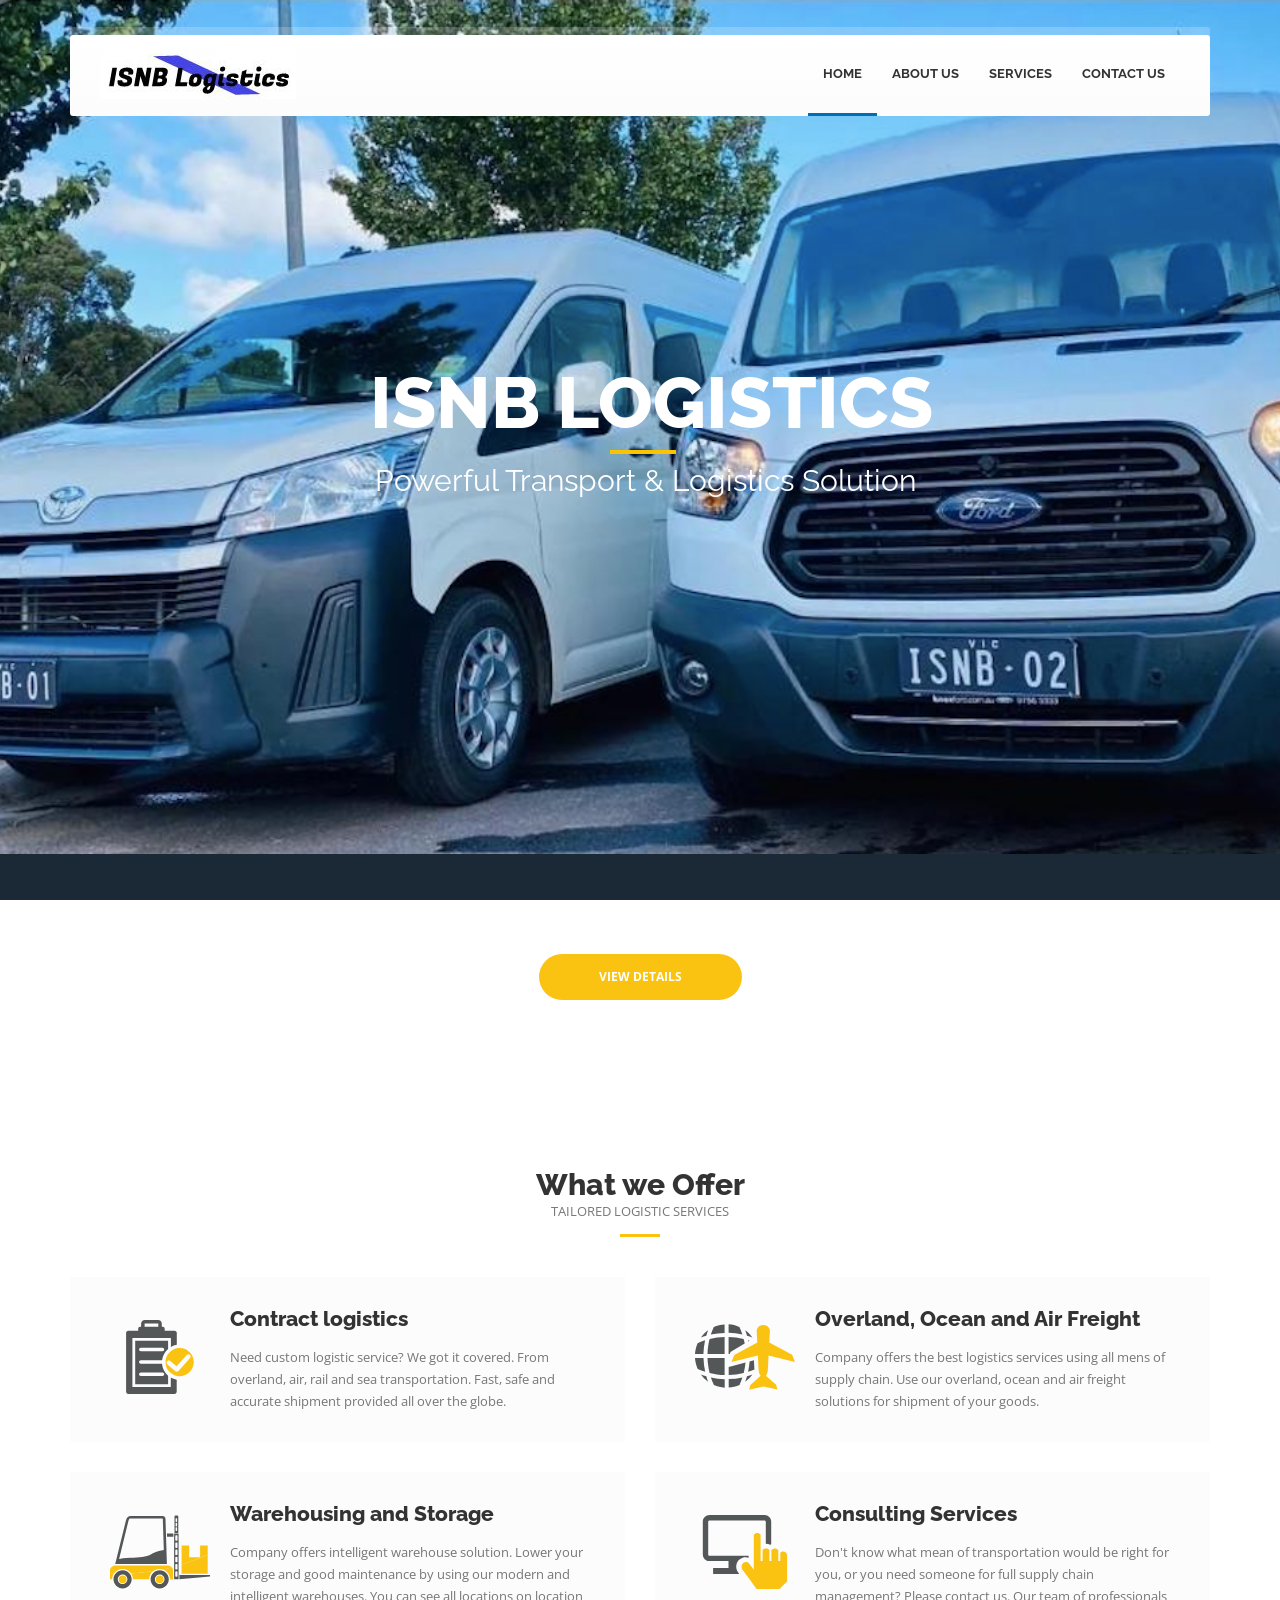
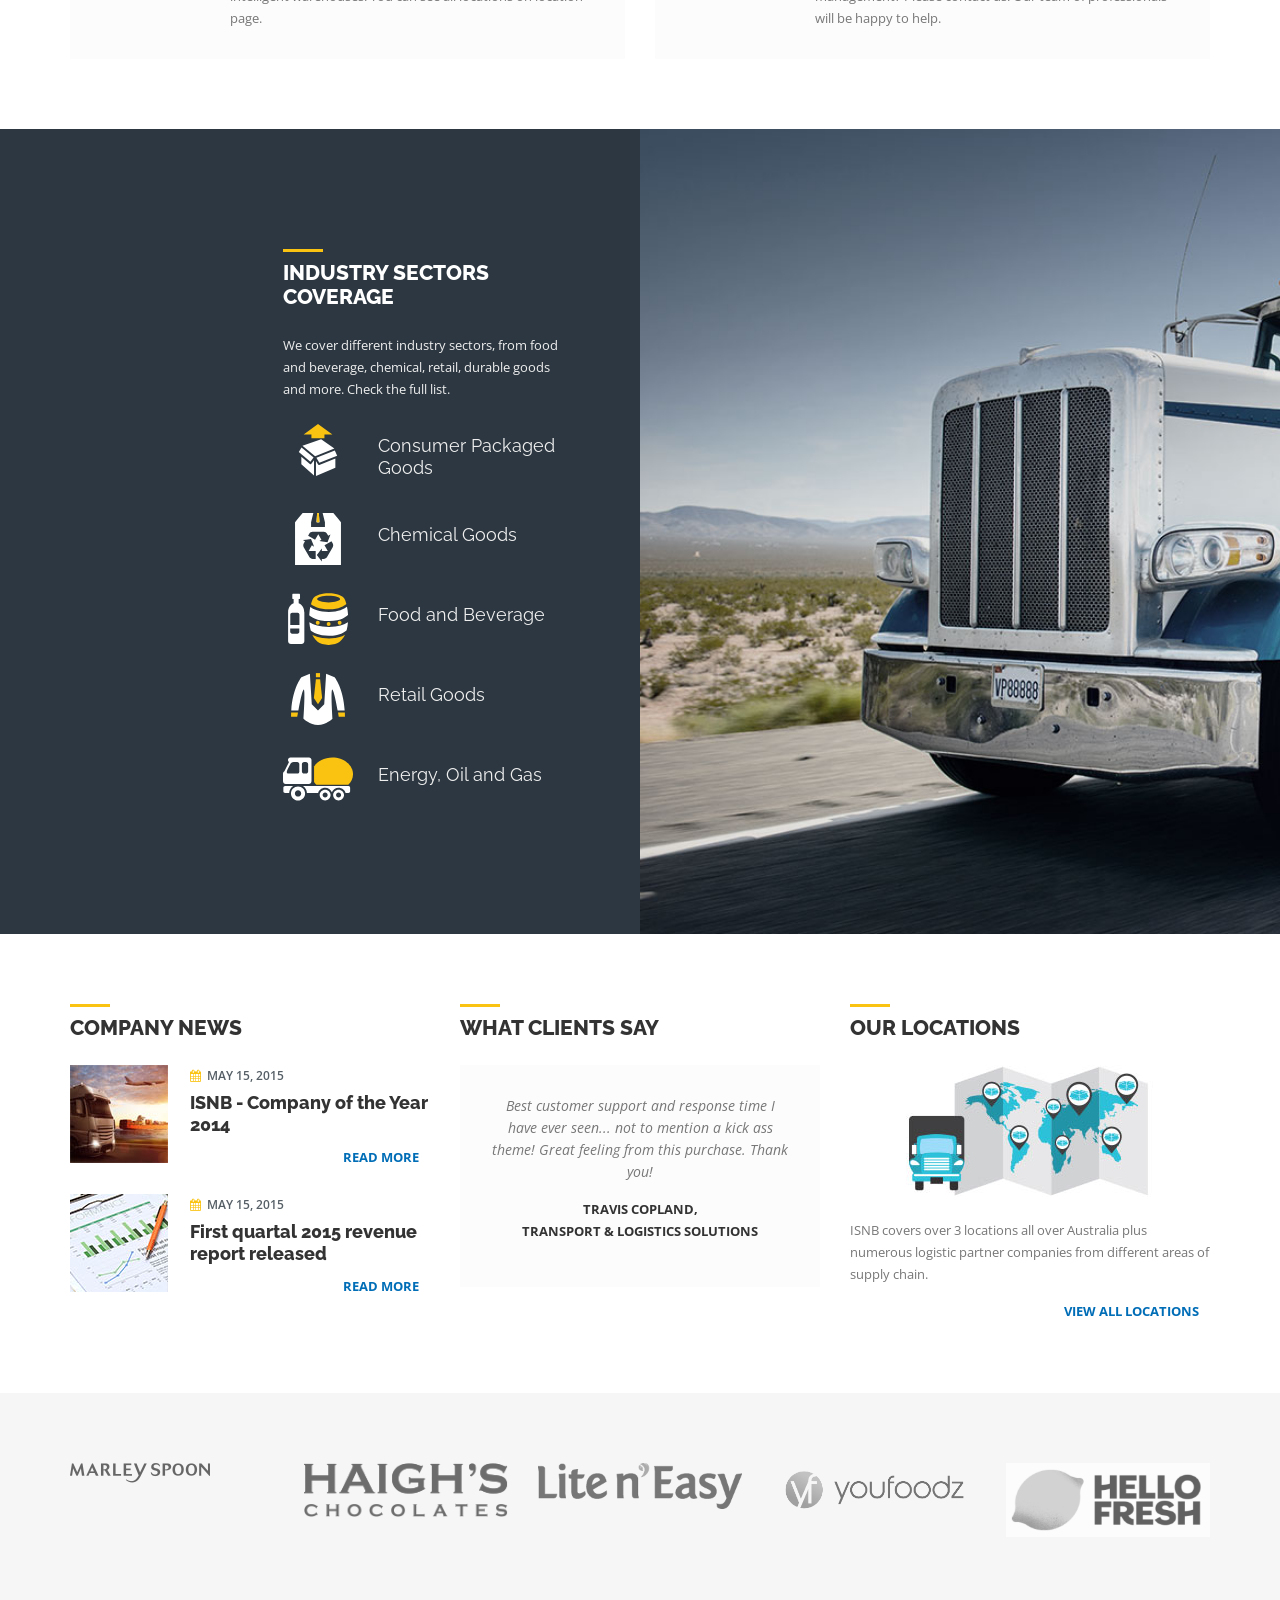
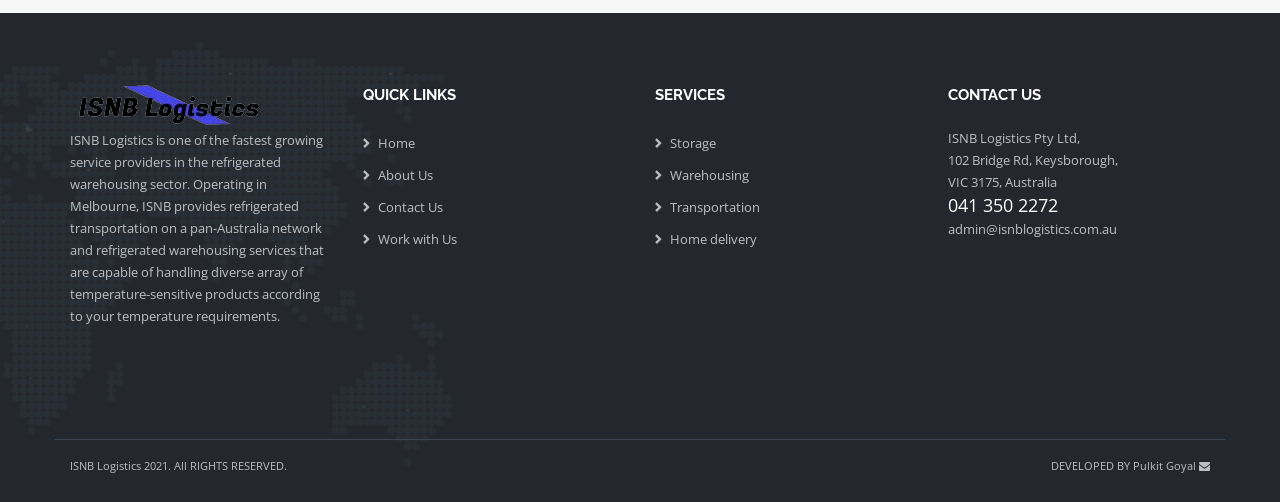
==== commit a53cf7a0: "Update footer" ====
--- a/index.html
+++ b/index.html
@@ -661,21 +661,17 @@
                         <!-- .widget.widget_text -->
                         <li class="widget widget_newsletterwidget">
                             <div class="title">
-                                <h3>newsletter subscribe</h3>
-                            </div>
-
+                                <img src="img/logo-no-bg.png" alt="ISNB Logistics"/>
+                                <!-- <h3>newsletter subscribe</h3> -->
+                            </div>
                             <p>
-                                Subscribe to our newsletter and we will inform you about newest projects and promotions.
+                                ISNB Logistics is one of the fastest growing service providers in the refrigerated warehousing sector. Operating in Melbourne, ISNB provides refrigerated transportation on a pan-Australia network and refrigerated warehousing services that are capable of handling diverse array of temperature-sensitive products according to your temperature requirements.
                             </p>
-
                             <br />
-                            <!-- <iframe src="https://docs.google.com/forms/d/e/1FAIpQLSdqgFxAbGh_ikeyYnKbOO-Do48lFQysbjmqwwk1HOICWByT1A/viewform?embedded=true" width="640" height="403" frameborder="0" marginheight="0" marginwidth="0">Loading…</iframe>
- -->
-                            <form class="newsletter" id="newsletter">
+                            <!-- <form class="newsletter" id="newsletter">
                                 <input class="email" name="email" type="email" placeholder="Your email...">
                                 <button onclick="SubForm()" type="submit" class="submit"></button>
-                                <!-- <input type="submit" class="submit" value="" onclick="Subform()"> -->
-                            </form>
+                            </form> -->
                         </li>
                         <!-- .widget.widget_newsletterwidget end -->
                     </ul>
@@ -692,7 +688,7 @@
                                 <li><a href="index.html">Home</a></li>
                                 <li><a href="about.html">About Us</a></li>
                                 <li><a href="contact.html">Contact Us</a></li>
-                                <li><a href="contact.html#driver-apply">Online driver application</a></li>
+                                <li><a href="contact.html#driver-apply">Work with Us</a></li>
                             </ul>
                         </li>
                         <!-- .widget-pages end -->
@@ -724,25 +720,27 @@
                                 <h3>contact us</h3>
                             </div>
 
-                            <a href="https://www.google.com/maps/place/ISNB+LOGISTICS+PTY+LTD/@-37.9877725,145.1883516,17z/data=!3m1!4b1!4m5!3m4!1s0x6ad613ffa2a459cf:0xeccc999eb3865022!8m2!3d-37.9879229!4d145.1918141"><address>
+                            <a href="https://www.google.com/maps/place/ISNB+LOGISTICS+PTY+LTD/@-37.9877725,145.1883516,17z/data=!3m1!4b1!4m5!3m4!1s0x6ad613ffa2a459cf:0xeccc999eb3865022!8m2!3d-37.9879229!4d145.1918141">
+                                <address>
                                     ISNB Logistics Pty Ltd, <br/>
                                     102 Bridge Rd, Keysborough, <br />
                                     VIC 3175, Australia
-                                </address></a>
-
-                            <a href="callto://+650413502272"><span class="text-big">
+                                </address>
+                            </a>
+                            <a href="callto://+61413502272">
+                                <span class="text-big">
                                     041 350 2272
-                                </span></a>
+                                </span>
+                            </a>
                             <br />
-
                             <a href="mailto:admin@isnblogistics.com.au">admin@isnblogistics.com.au</a>
                             <br />
-                            <ul class="footer-social-icons">
+                            <!-- <ul class="footer-social-icons">
                                 <li><a href="#" class="fa fa-facebook"></a></li>
                                 <li><a href="#" class="fa fa-twitter"></a></li>
                                 <li><a href="#" class="fa fa-google-plus"></a></li>
                                 <li><a href="mailto:admin@isnblogistics.com.au" class="fa fa-envelope"></a></li>
-                            </ul>
+                            </ul> -->
                             <!-- .footer-social-icons end -->
                         </li>
                         <!-- .widget.widget-text end -->
@@ -764,7 +762,8 @@
                     <!-- .col-md-6 end -->
 
                     <div class="col-md-6">
-                        <p class="align-right"> DEVELOPED BY <a href="">Shera Developers</a></p>
+                        <p class="align-right"> DEVELOPED BY <a href="http://pulkits.ml"> Pulkit Goyal  </a>
+                        <a href="mailto:pulkit0795@yahoo.com" class="fa fa-envelope"></a></p>
                     </div>
                     <!-- .col-md-6 end -->
                 </div>
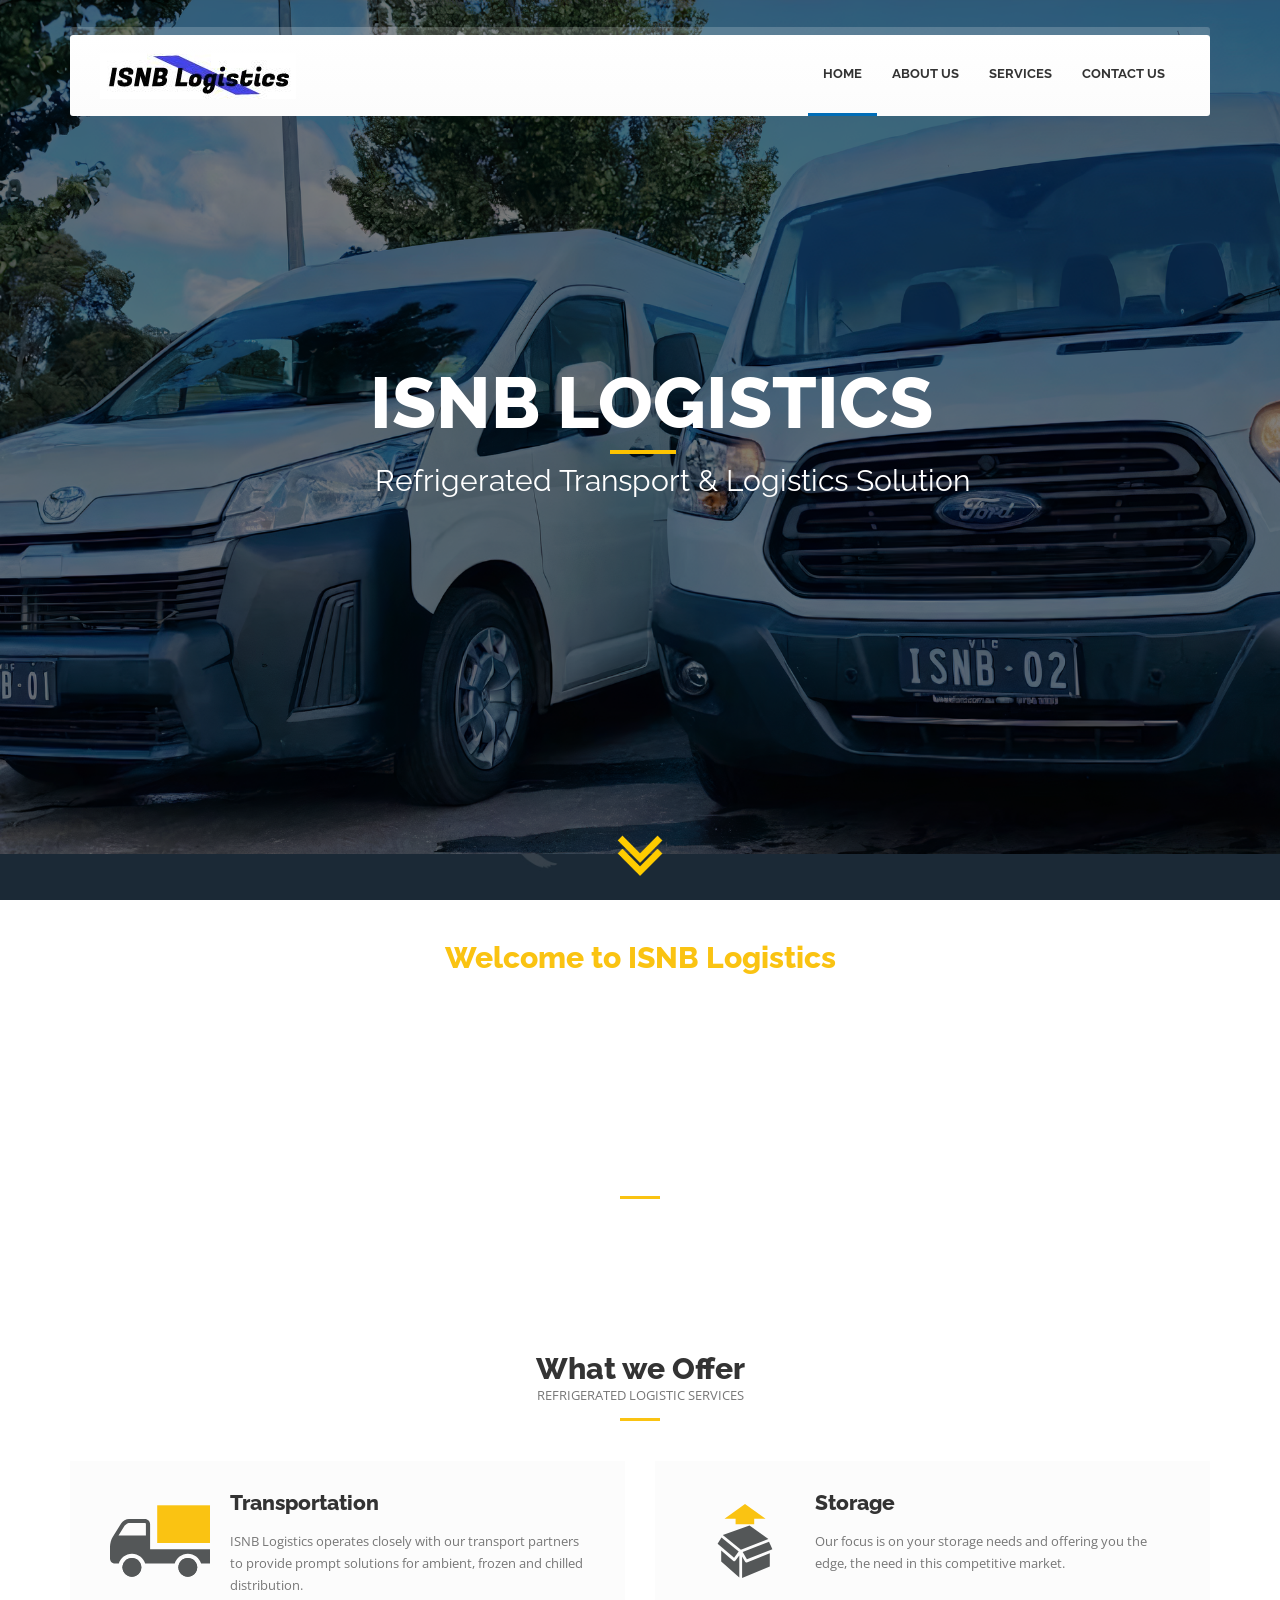
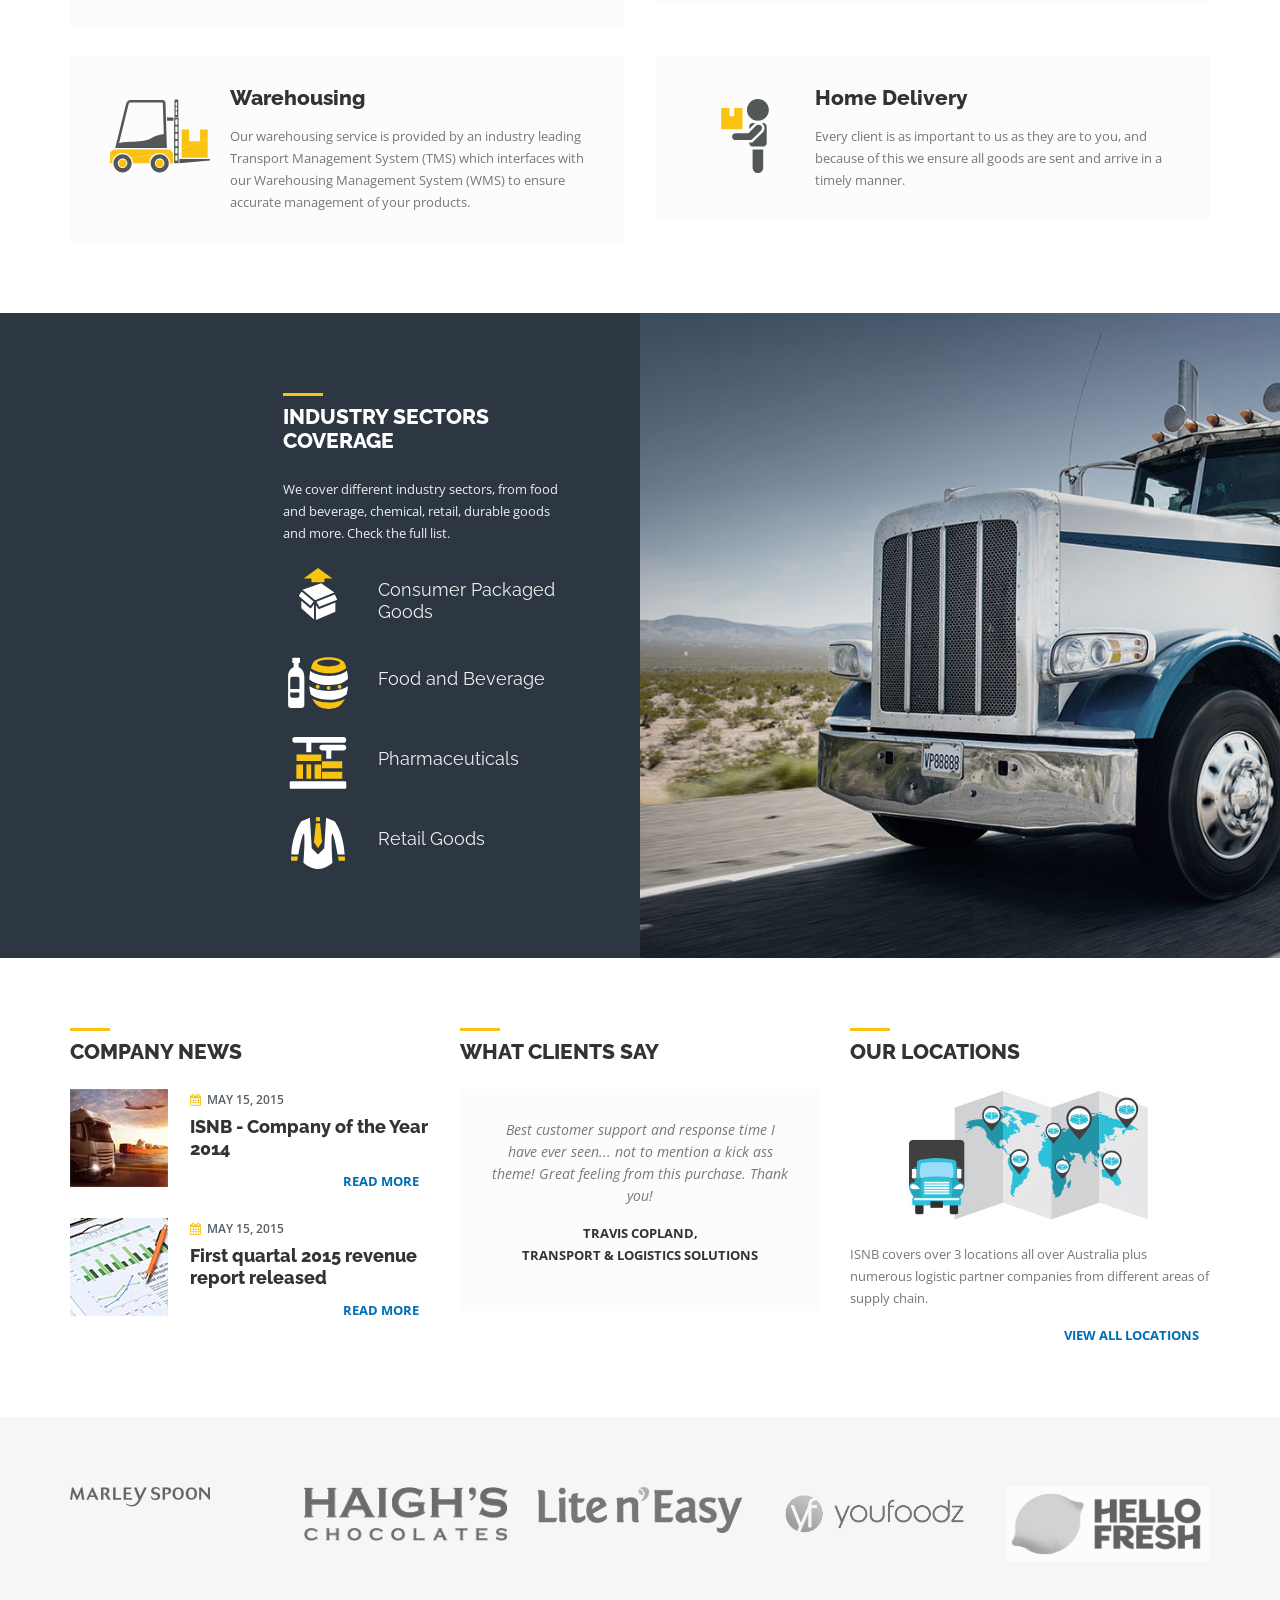
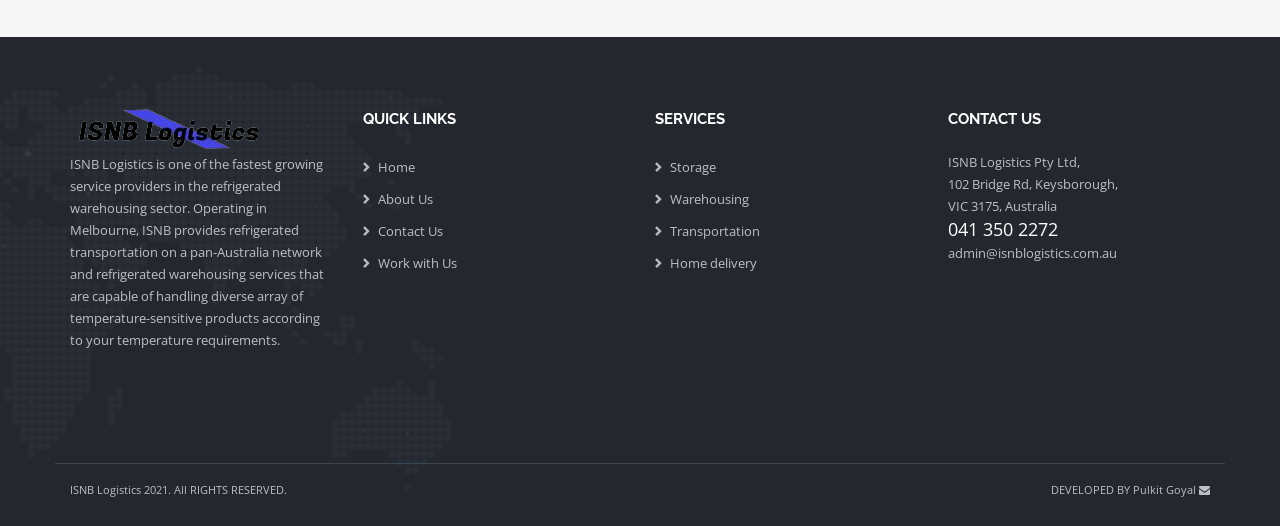
==== commit e3359cae: "Add files via upload" ====
--- a/index.html
+++ b/index.html
@@ -201,16 +201,16 @@
         <!-- slide 03 start -->
         <!-- <div class="ms-slide">
             
-            <img src="masterslider/blank.gif" data-src="img/slider/slide03.jpg" alt="Worldwide freight services" />
+            <img src="masterslider/blank.gif" data-src="img/custom/slide003.jpg" alt="Worldwide freight services" />
 
             <h2 class="ms-layer pi-caption01" style="left: 258px; top: 390px;" data-type="text" data-effect="top(short)" data-duration="300" data-hide-effect="fade" data-delay="0">
-                Freight services
+                ISNB Logistics
             </h2>
 
             <img class="ms-layer" src="masterslider/blank.gif" data-src="img/slider/slider-line.jpg" alt="" style="left: 540px; top: 450px;" data-type="image" data-effect="bottom(short)" data-duration="300" data-hide-effect="fade" data-delay="300" />
 
             <p class="ms-layer pi-text" style="left: 278px; top: 470px;" data-type="text" data-effect="top(short)" data-duration="300" data-hide-effect="fade" data-delay="600">
-                Road, air, train or overseas. We got it covered!
+                Powerful Transport & Logistics Solution
             </p>
         </div> -->
         <!-- .ms-slide slide03 end -->
@@ -218,7 +218,7 @@
         <!-- slide 04 start -->
         <div class="ms-slide">
             <!-- slide background -->
-            <img src="masterslider/blank.gif" data-src="img/slider/isnb01.png" alt="Courier Service" />
+            <img src="masterslider/blank.gif" data-src="img/slider/isnb001-d.png" alt="Courier Service" />
 
             <h2 class="ms-layer pi-caption01" style="left: 300px; text-align: center;top: 390px;" data-type="text" data-effect="top(short)" data-duration="300" data-hide-effect="fade" data-delay="00">
                 ISNB Logistics
@@ -227,13 +227,14 @@
             <img class="ms-layer" src="masterslider/blank.gif" data-src="img/slider/slider-line.jpg" alt="" style="left: 540px; top: 450px;" data-type="image" data-effect="bottom(short)" data-duration="300" data-hide-effect="fade" data-delay="300" />
 
             <p class="ms-layer pi-text" style="left: 305px; top: 470px;" data-type="text" data-effect="top(short)" data-duration="300" data-hide-effect="fade" data-delay="600">
-                Powerful Transport & Logistics Solution
+                Refrigerated Transport & Logistics Solution
             </p>
         </div>
         <!-- .ms-slide slide04 end -->
+        
         <div class="ms-slide">
             <!-- slide background -->
-            <img src="masterslider/blank.gif" data-src="img/slider/isnb02.png" alt="Worldwide freight services" />
+            <img src="masterslider/blank.gif" data-src="img/custom/slide003-d.jpg" alt="Worldwide freight services" />
 
             <h2 class="ms-layer pi-caption01" style="left: 300px; top: 390px;" data-type="text" data-effect="top(short)" data-duration="300" data-hide-effect="fade" data-delay="0">
                 ISNB Logistics
@@ -242,140 +243,155 @@
             <img class="ms-layer" src="masterslider/blank.gif" data-src="img/slider/slider-line.jpg" alt="" style="left: 540px; top: 450px;" data-type="image" data-effect="bottom(short)" data-duration="300" data-hide-effect="fade" data-delay="300" />
 
             <p class="ms-layer pi-text" style="left: 305px; top: 470px;" data-type="text" data-effect="top(short)" data-duration="300" data-hide-effect="fade" data-delay="600">
-                Powerful Transport & Logistics Solution
+                Refrigerated Transport & Logistics Solution
             </p>
         </div>
         
     </div>
     <!-- #masterslider end -->
 
-    <div class="page-content parallax parallax01 mb-70">
-        <div class="container">
-
+    <div style="height: auto;" class="page-content parallax parallax05 mb-0 ">    
+        <div class="objblink" align="center" style="width: 100%; position: relative;bottom: 120px;">
             
-            <!-- .row end -->
-
-            <div class="row">
-                <div class="col-md-12">
-                    <a href="#" class="btn btn-big btn-yellow btn-centered">
-                            <span>
-                                view details
-                            </span>
-                        </a>
-                </div>
-                <!-- .col-md-12 end -->
-            </div>
-            <!-- .row end -->
+            
+            <a href="#anchor1">
+            <img src="img/down-arrows.png" width="50px" height="50px"alt="continue scrolling down"/>
+             </a>   
+        
         </div>
-        <!-- .container end -->
-    </div>
-    <!-- .page-content end -->
-
-    <div class="page-content">
-        <div class="container">
-            <div class="row">
-                <div class="col-md-12">
-                    <div class="custom-heading02">
-                        <h2>What we Offer</h2>
-                        <p>
-                            TAILORED LOGISTIC SERVICES
-                        </p>
-                    </div>
-                    <!-- .custom-heading02 end -->
-                </div>
-                <!-- .col-md-12 end -->
-            </div>
-            <!-- .row end -->
-
-            <div class="row mb-30">
-                <div class="col-md-6 col-sm-6">
-                    <div class="service-icon-left-boxed">
-                        <div class="icon-container animated triggerAnimation" data-animate="zoomIn">
-                            <img src="img/svg/pi-checklist-2.svg" alt="checklist icon" />
-                        </div>
-                        <!-- .icon-container end -->
-
-                        <div class="service-details">
-                            <h3>Contract logistics</h3>
-
+                
+        <div style=" position: relative; bottom: 55px;" class="custom-heading02">
+            <h2 style="color:#fac312;">Welcome to ISNB Logistics</h2>
+            <p style="color:#fff;font-weight:bold;">
+                Refrigerated Logistics Service
+            </p>
+            <p>  </p>
+         
+            <p  style="text-transform:lowercase;margin: auto; width: 50%; color:#fff; padding: 10px;">
+                <span style="text-transform:uppercase; color:#fff;">ISNB L</span>ogistics 
+                <span style="text-transform:uppercase; color:#fff;">P</span>ty 
+                <span style="text-transform:uppercase; color:#fff;">L</span>td. is
+                <span style="text-transform:uppercase; color:#fff;">M</span>elbourne’s leading refrigeration and transportation specialists within the logistical warehousing sector. 
+                <span style="text-transform:uppercase; color:#fff;">T</span>ogether with our partners, we can offer you a variety of services catered to your specific requirements. 
+                <span style="text-transform:uppercase; color:#fff;">F</span>rom cold storage, to transportation and our home delivery service, we can support the changing needs of our clientele. 
+                <span style="text-transform:uppercase; color:#fff;">T</span>he company, primarily a transport service provider under able leadership achieved great success and built its reputation in the market. 
+                <span style="text-transform:uppercase; color:#fff;">T</span>he company has exponentially grown since then and began its cold chain operations in 2018 and has been one of the largest and fastest growing player ever since.
+            </p>
+        </div><!-- .custom-heading02 end -->
+            
+
+    </div><!-- .page-content end -->
+        
+
+    
+    <div id="anchor1">
+        <div class="page-content">
+            <div class="container">
+                <div class="row">
+                    <div class="col-md-12">
+                        <div class="custom-heading02">
+                            
+                            <h2><br/><br/>What we Offer</h2>
                             <p>
-                                Need custom logistic service? We got it covered. From overland, air, rail and sea transportation. Fast, safe and accurate shipment provided all over the globe.
+                                REFRIGERATED LOGISTIC SERVICES
                             </p>
                         </div>
-                        <!-- .service-details end -->
-                    </div>
-                    <!-- .service-icon-left-boxed end -->
-                </div>
-                <!-- .col-md-6 end -->
-
-                <div class="col-md-6 col-sm-6">
-                    <div class="service-icon-left-boxed">
-                        <div class="icon-container animated triggerAnimation" data-animate="zoomIn">
-                            <img src="img/svg/pi-globe-5.svg" alt="globe icon" />
+                        <!-- .custom-heading02 end -->
+                    </div>
+                    <!-- .col-md-12 end -->
+                </div>
+                <!-- .row end -->
+
+                <div class="row mb-30">
+                    <div class="col-md-6 col-sm-6">
+                        <div class="service-icon-left-boxed">
+                            <div class="icon-container animated triggerAnimation" data-animate="zoomIn">
+                                <img src="img/svg/pi-truck-4.svg" alt="truck24 icon" />
+                            </div>
+                            <!-- .icon-container end -->
+
+                            <div class="service-details">
+                                <h3>Transportation</h3>
+
+                                <p>
+                                    ISNB Logistics operates closely with our transport partners to provide prompt solutions for ambient, frozen and chilled distribution.
+                                </p>
+                            </div>
+                            <!-- .service-details end -->
                         </div>
-                        <!-- .icon-container end -->
-
-                        <div class="service-details">
-                            <h3>Overland, Ocean and Air Freight</h3>
-
-                            <p>
-                                Company offers the best logistics services using all mens of supply chain. Use our overland, ocean and air freight solutions for shipment of your goods.
-                            </p>
+                        <!-- .service-icon-left-boxed end -->
+                    </div>
+                    <!-- .col-md-6 end -->
+
+                    <div class="col-md-6 col-sm-6">
+                        <div class="service-icon-left-boxed">
+                            <div class="icon-container animated triggerAnimation" data-animate="zoomIn">
+                                <img src="img/svg/pi-cargo-box-2.svg" alt="cargo icon" />
+                            </div>
+                            <!-- .icon-container end -->
+
+                            <div class="service-details">
+                                <h3>Storage</h3>
+
+                                <p>
+                                    Our focus is on your storage needs and offering you the edge, the need in this competitive market.
+                                </p>
+                            </div>
+                            <!-- .service-details end -->
                         </div>
-                        <!-- .service-details end -->
-                    </div>
-                    <!-- .service-icon-left-boxed end -->
-                </div>
-                <!-- .col-md-6 end -->
+                        <!-- .service-icon-left-boxed end -->
+                    </div>
+                    <!-- .col-md-6 end -->
+                </div>
+                <!-- .row.mb-30 end -->
+
+                <div class="row">
+                    <div class="col-md-6 col-sm-6">
+                        <div class="service-icon-left-boxed">
+                            <div class="icon-container animated triggerAnimation" data-animate="zoomIn">
+                                <img src="img/svg/pi-forklift-truck-5.svg" alt="forktruck icon" />
+                            </div>
+                            <!-- .icon-container end -->
+
+                            <div class="service-details">
+                                <h3>Warehousing</h3>
+
+                                <p>
+                                    Our warehousing service is provided by an industry leading Transport Management System (TMS) which interfaces with our Warehousing Management System (WMS) to ensure accurate management of your products.
+                                </p>
+                            </div>
+                            <!-- .service-details end -->
+                        </div>
+                        <!-- .service-icon-left-boxed end -->
+                    </div>
+                    <!-- .col-md-6 end -->
+
+                    <div class="col-md-6 col-sm-6">
+                        <div class="service-icon-left-boxed">
+                            <div class="icon-container animated triggerAnimation" data-animate="zoomIn">
+                                <img src="img/svg/pi-delivery-4.svg" alt="delivery boy icon" />
+                            </div>
+                            <!-- .icon-container end -->
+
+                            <div class="service-details">
+                                <h3>Home Delivery</h3>
+
+                                <p>
+                                    Every client is as important to us as they are to you, and because of this we ensure all goods are sent and arrive in a timely manner.
+                                </p>
+                            </div>
+                            <!-- .service-details end -->
+                        </div>
+                        <!-- .service-icon-left-boxed end -->
+                    </div>
+                    <!-- .col-md-6 end -->
+                </div>
+                <!-- .row.mb-30 end -->
             </div>
-            <!-- .row.mb-30 end -->
-
-            <div class="row">
-                <div class="col-md-6 col-sm-6">
-                    <div class="service-icon-left-boxed">
-                        <div class="icon-container animated triggerAnimation" data-animate="zoomIn">
-                            <img src="img/svg/pi-forklift-truck-5.svg" alt="forktruck icon" />
-                        </div>
-                        <!-- .icon-container end -->
-
-                        <div class="service-details">
-                            <h3>Warehousing and Storage</h3>
-
-                            <p>
-                                Company offers intelligent warehouse solution. Lower your storage and good maintenance by using our modern and intelligent warehouses. You can see all locations on location page.
-                            </p>
-                        </div>
-                        <!-- .service-details end -->
-                    </div>
-                    <!-- .service-icon-left-boxed end -->
-                </div>
-                <!-- .col-md-6 end -->
-
-                <div class="col-md-6 col-sm-6">
-                    <div class="service-icon-left-boxed">
-                        <div class="icon-container animated triggerAnimation" data-animate="zoomIn">
-                            <img src="img/svg/pi-touch-desktop.svg" alt="touch icon" />
-                        </div>
-                        <!-- .icon-container end -->
-
-                        <div class="service-details">
-                            <h3>Consulting Services</h3>
-
-                            <p>
-                                Don't know what mean of transportation would be right for you, or you need someone for full supply chain management? Please contact us. Our team of professionals will be happy to help.
-                            </p>
-                        </div>
-                        <!-- .service-details end -->
-                    </div>
-                    <!-- .service-icon-left-boxed end -->
-                </div>
-                <!-- .col-md-6 end -->
-            </div>
-            <!-- .row.mb-30 end -->
+            <!-- .container end -->
         </div>
-        <!-- .container end -->
+        <!-- .page-content end -->
     </div>
-    <!-- .page-content end -->
 
     <div class="page-content custom-bkg bkg-dark-blue column-img-bkg dark mb-70">
         <div class="container-fluid">
@@ -404,17 +420,6 @@
 
                         <li>
                             <div class="icon-container">
-                                <img class="svg-white" src="img/svg/pi-mark-energy.svg" alt="icon" />
-                            </div>
-                            <!-- .icon-container end -->
-
-                            <p>
-                                Chemical Goods
-                            </p>
-                        </li>
-
-                        <li>
-                            <div class="icon-container">
                                 <img class="svg-white" src="img/svg/pi-food-beverage.svg" alt="icon" />
                             </div>
                             <!-- .icon-container end -->
@@ -426,6 +431,17 @@
 
                         <li>
                             <div class="icon-container">
+                                <img class="svg-white" src="img/svg/pi-cargo-hanging-3.svg" alt="icon" />
+                            </div>
+                            <!-- .icon-container end -->
+
+                            <p>
+                                Pharmaceuticals
+                            </p>
+                        </li>
+
+                        <li>
+                            <div class="icon-container">
                                 <img class="svg-white" src="img/svg/pi-cargo-retail.svg" alt="icon" />
                             </div>
                             <!-- .icon-container end -->
@@ -435,16 +451,7 @@
                             </p>
                         </li>
 
-                        <li>
-                            <div class="icon-container">
-                                <img class="svg-white" src="img/svg/pi-truck-8.svg" alt="icon" />
-                            </div>
-                            <!-- .icon-container end -->
-
-                            <p>
-                                Energy, Oil and Gas
-                            </p>
-                        </li>
+                        
                     </ul>
                     <!-- .service-list end -->
                 </div>
--- a/css/style.css
+++ b/css/style.css
@@ -1058,7 +1058,8 @@
 }
 
 .pt-bkg01 {
-    background-image: url('../img/pics/page-title01.jpg');
+    /*background-image: url('../img/pics/page-title01.jpg');*/
+    background-image: url('../img/custom/aboutus1.jpg');
     background-repeat: no-repeat;
     background-size: cover;
 }
@@ -1112,13 +1113,15 @@
 }
 
 .pt-bkg10 {
-    background-image: url('../img/pics/page-title10.jpg');
+    background-image: url('../img/custom/storage2.jpg');
+    /*background-image: url('../img/pics/page-title10.jpg');*/
     background-repeat: no-repeat;
     background-size: cover;
 }
 
 .pt-bkg11 {
-    background-image: url('../img/pics/page-title11.jpg');
+    background-image: url('../img/custom/warehouse2.jpg');
+    /*background-image: url('../img/pics/page-title11.jpg');*/
     background-repeat: no-repeat;
     background-size: cover;
 }
@@ -1162,15 +1165,16 @@
 }
 
 .page-content.column-img-bkg {
+    /*height: 500px;*/
     padding: 0;
 }
 
 .page-content.column-img-bkg .row {
-    margin-bottom: 0;
+    margin-bottom: 0px;
 }
 
 .custom-col-padding-both {
-    padding: 120px 70px;
+    padding: 80px 70px;
 }
 
 .custom-col-padding-bottom {
@@ -1224,7 +1228,7 @@
 
 .page-content.parallax {
     padding-top: 100px;
-    padding-bottom: 30px;
+    padding-bottom: 0px;
     background-attachment: fixed;
     background-repeat: no-repeat;
     background-size: cover;
@@ -1769,10 +1773,11 @@
 }
 
 .intro-title p {
-    font-size: 24px;
-    line-height: 30px;
+    font-size: 22px;
+    line-height: 27px;
     color: #333;
-    font-family: 'Raleway', 'Open Sans', Arial, sans-serif;
+    /*font-family: 'Raleway', 'Open Sans', Arial, sans-serif;*/
+    font-family: serif;
     text-align: center;
 }
 
@@ -4054,3 +4059,55 @@
     -webkit-border-radius: 4px;
     -moz-border-radius: 4px;
 }
+
+/*
+    BLINK ANIMATION mostly used for image (blinking image)
+    ------------------------------------------------------------------------- */
+
+@-webkit-keyframes blink {
+    0% {
+        opacity:1;
+    }
+    50% {
+        opacity:0;
+    }
+    100% {
+        opacity:1;
+    }
+}
+@-moz-keyframes blink {
+    0% {
+        opacity:1;
+    }
+    50% {
+        opacity:0;
+    }
+    100% {
+        opacity:1;
+    }
+}
+.objblink {
+-webkit-transition: all 1s ease-in-out;
+    -moz-transition: all 1s ease-in-out;
+    -o-transition: all 1s ease-in-out;
+    -ms-transition: all 1s ease-in-out;
+    transition: all 1s ease-in-out;
+    
+    -webkit-animation-direction: normal;
+    -webkit-animation-duration: 2s;
+    -webkit-animation-iteration-count: infinite;
+    -webkit-animation-name: blink;
+    -webkit-animation-timing-function: ease-in-out;
+    
+-moz-animation-direction: normal;
+    -moz-animation-duration: 2s;
+    -moz-animation-iteration-count: infinite;
+    -moz-animation-name: blink;
+    -moz-animation-timing-function: ease-in-out;    
+}
+
+
+
+
+
+
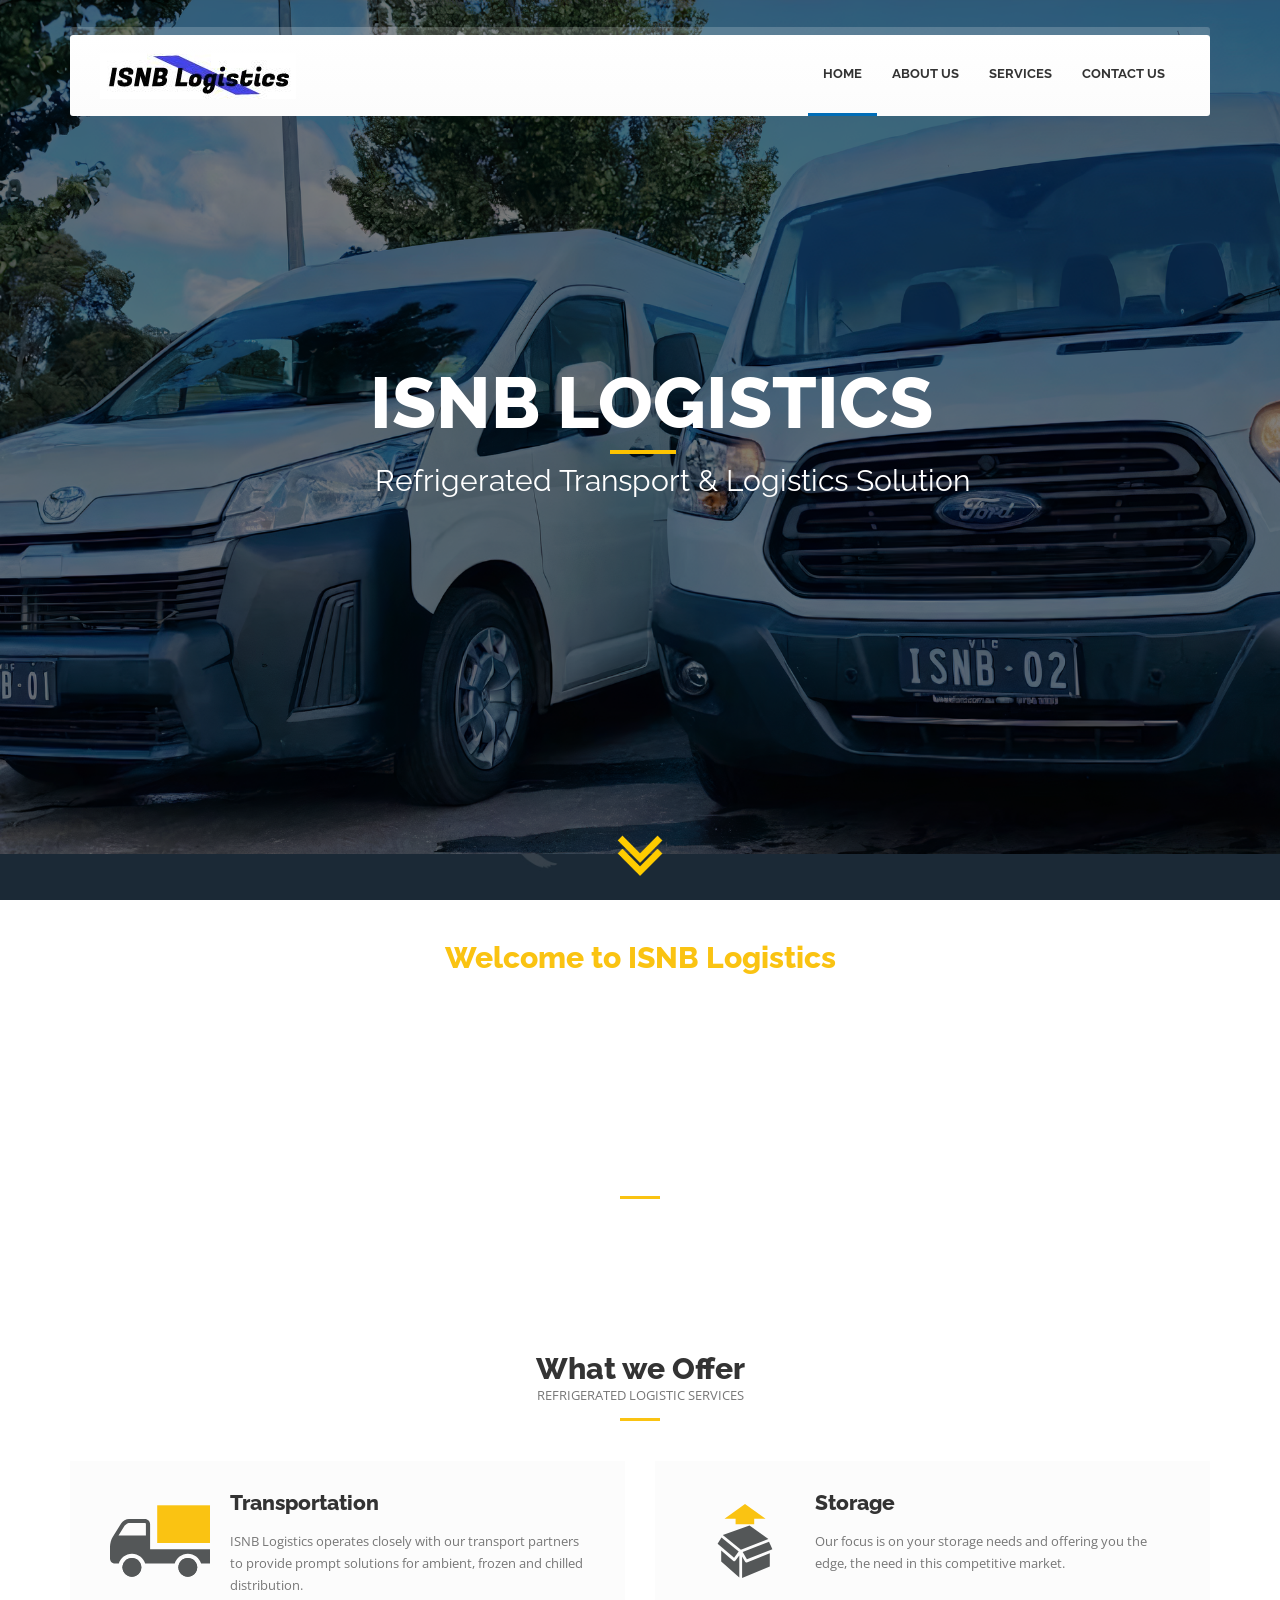
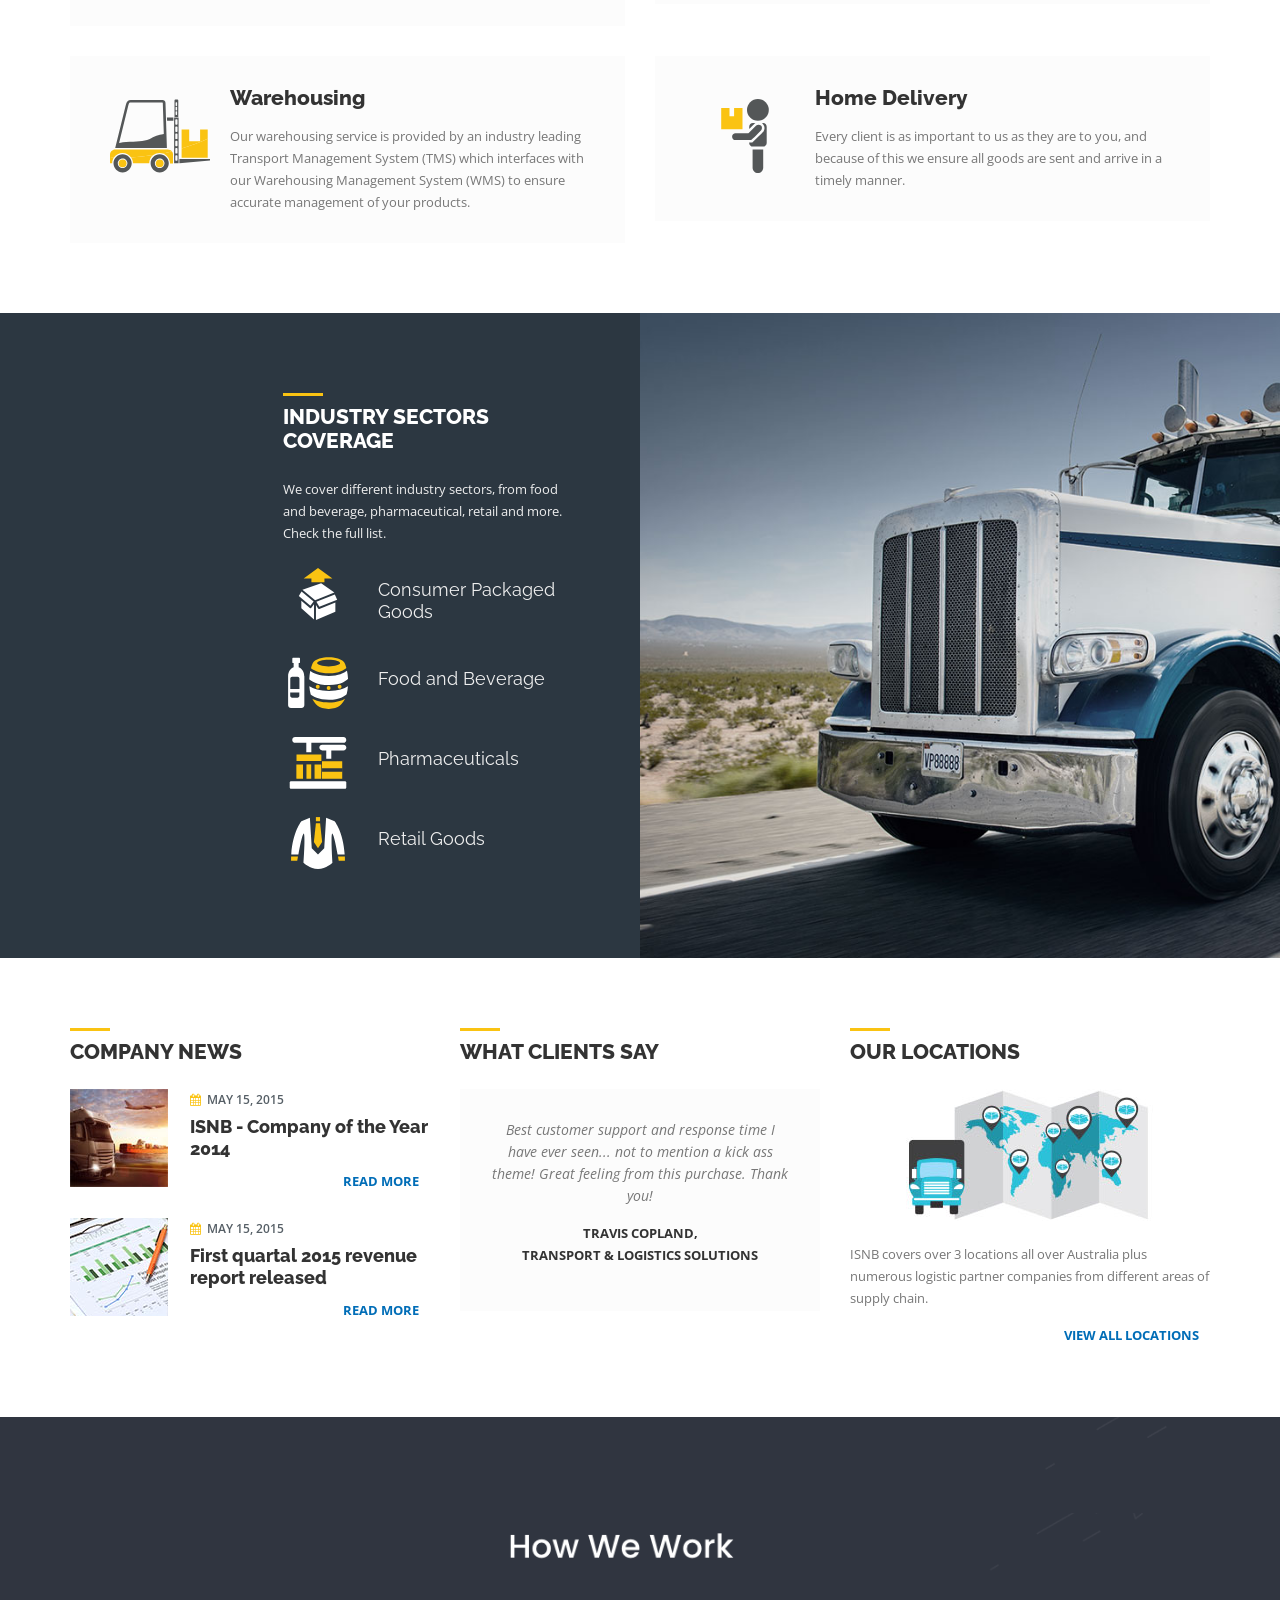
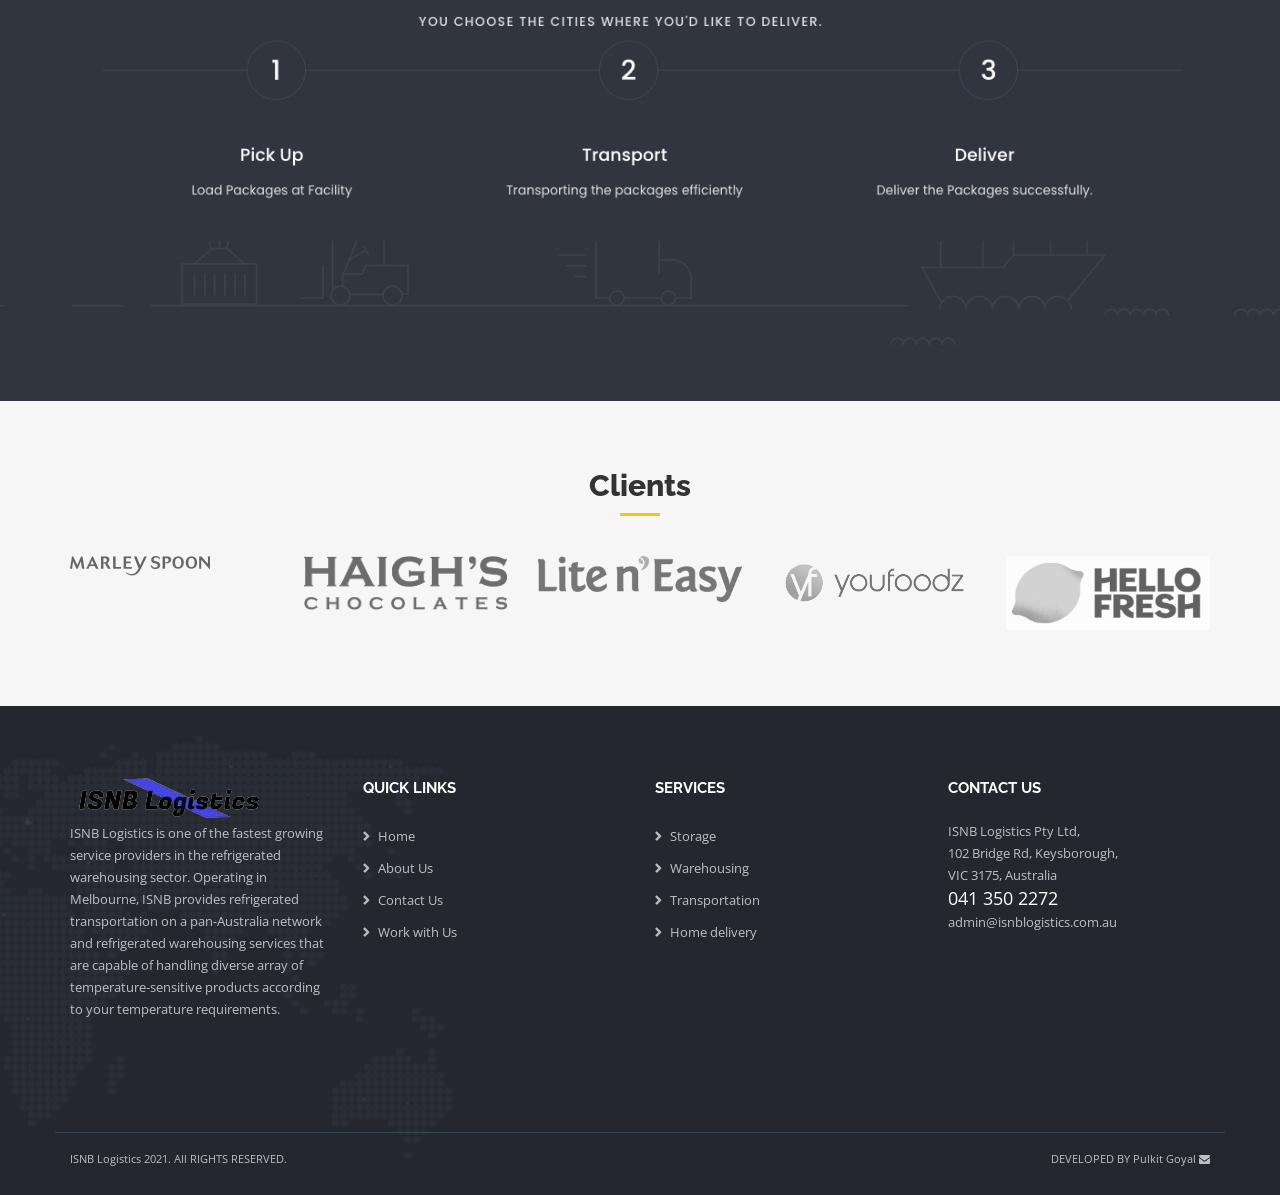
==== commit a261626c: "Add files via upload" ====
--- a/index.html
+++ b/index.html
@@ -249,12 +249,12 @@
         
     </div>
     <!-- #masterslider end -->
-
-    <div style="height: auto;" class="page-content parallax parallax05 mb-0 ">    
+    <!-- <section id = "isnb"> -->
+    <div id="isnb" style="height: auto;" class="page-content parallax parallax05 mb-0 ">    
         <div class="objblink" align="center" style="width: 100%; position: relative;bottom: 120px;">
             
             
-            <a href="#anchor1">
+            <a href="#isnb">
             <img src="img/down-arrows.png" width="50px" height="50px"alt="continue scrolling down"/>
              </a>   
         
@@ -403,7 +403,7 @@
                     <!-- .custom-heading end -->
 
                     <p>
-                        We cover different industry sectors, from food and beverage, chemical, retail, durable goods and more. Check the full list.
+                        We cover different industry sectors, from food and beverage, pharmaceutical, retail and more. Check the full list.
                     </p>
 
                     <ul class="service-list clearfix">
@@ -635,9 +635,66 @@
         <!-- .container end -->
     </div>
     <!-- .page-content end -->
+    <!-- ***** Start :: How we Work ***** -->
+    <section id="tracking-steps" class="section tracking-steps-section is-clearfix">
+        <div class="container">
+            <img src="img/pics/howwework.png" alt="How we Work" style="height: auto; width: 100%; object-fit: contain"/>
+            <!-- <h1 class="heading-title style-3">how we work</h1>
+
+            <p class="heading-title-top has-text-centered">
+                You choose the cities where you'd like to deliver. 
+            </p>
+
+            <div class="steps" data-aos="fade-right">
+                <div class="step-item" data-step-id="0">
+                    <div class="step-marker"> 1 </div>
+
+                    <div class="step-details">
+                        <p class="step-title">Pick Up</p>
+
+                        <p>Load Packages at Facility</p>
+                    </div>
+                </div>
+
+                <div class="step-item" data-step-id="1">
+                    <div class="step-marker">2</div>
+
+                    <div class="step-details">
+                        <p class="step-title">Transport</p>
+
+                        <p>Transporting the packages efficiently</p>
+                    </div>
+                </div>
+
+                <div class="step-item" data-step-id="2">
+                    <div class="step-marker">3</div>
+
+                    <div class="step-details">
+                        <p class="step-title">Deliver</p>
+
+                        <p>Deliver the Packages successfully.</p>
+                    </div>
+                </div>
+            </div> -->
+        </div>
+    </section>
+    <!-- ***** End :: How we Work ***** -->
+
+
 
     <div class="page-content custom-bkg bkg-grey">
         <div class="container">
+            <div class="row">
+                <div class="col-md-12">
+                    <div class="custom-heading02 simple">
+                        <h2>Clients</h2>
+                    </div>
+                    <!-- .custom-heading02 end -->
+                </div>
+                <!-- .col-md-12 end -->
+            </div>
+            <!-- .row end -->
+
             <div class="row">
                 <div class="col-md-12">
                     <div class="carousel-container">
--- a/css/style.css
+++ b/css/style.css
@@ -4107,7 +4107,83 @@
 }
 
 
-
-
-
-
+.tracking-steps-section {
+    background: #303540 url("../img/pics/back-2.png") no-repeat center bottom;
+    background-color: #303540;
+    padding: 6rem 1.5rem 10rem;
+}
+
+.tracking-steps-section .heading-title-top {
+    color: rgba(255, 255, 255, 0.6);
+}
+
+.tracking-steps-section .heading-title.style-3 {
+    color: white;
+}
+
+.tracking-steps-section .steps {
+    margin-top: 10px;
+    margin-bottom: 116px;
+}
+
+.tracking-steps-section .steps .step-item .step-marker {
+    background-color: #303540 !important;
+    border: 1px solid #424754 !important;
+    height: 65px;
+    width: 65px;
+    top: -15px;
+    font-size: 30px;
+    font-weight: 500;
+    color: white !important;
+    -webkit-transition: all 0.3s ease;
+    transition: all 0.3s ease;
+}
+
+.tracking-steps-section .steps .step-item .step-details {
+    margin-top: 5.5rem;
+    margin-left: 2.5em;
+    margin-right: 1em;
+}
+
+.tracking-steps-section .steps .step-item .step-details p:not(.step-title) {
+    color: rgba(255, 255, 255, 0.5);
+    font-size: 14px;
+}
+
+.tracking-steps-section .steps .step-item .step-details .step-title {
+    color: white;
+    font-weight: 500;
+    padding-bottom: 5px;
+}
+
+.tracking-steps-section .steps .step-item.active .step-marker, .tracking-steps-section .steps .step-item:hover .step-marker {
+    background-color: #0063dd !important;
+    border: 1px solid #0063dd !important;
+}
+
+.tracking-steps-section .steps .step-item:not(:first-child)::before {
+    height: 1px;
+    width: 200%;
+    left: -92%;
+    background: #424754 !important;
+    top: 17px;
+}
+
+.steps {
+    font-family: 'Poppins', sans-serif;
+}
+
+@media screen and (max-width: 768px) {
+    body .steps .step-item {
+        margin-top: 40px;
+    }
+
+}
+
+@media screen and (max-width: 1087px) {
+    body .tracking-steps-section .steps .step-item .step-details .step-title {
+        font-size: 14px;
+    }
+}
+
+
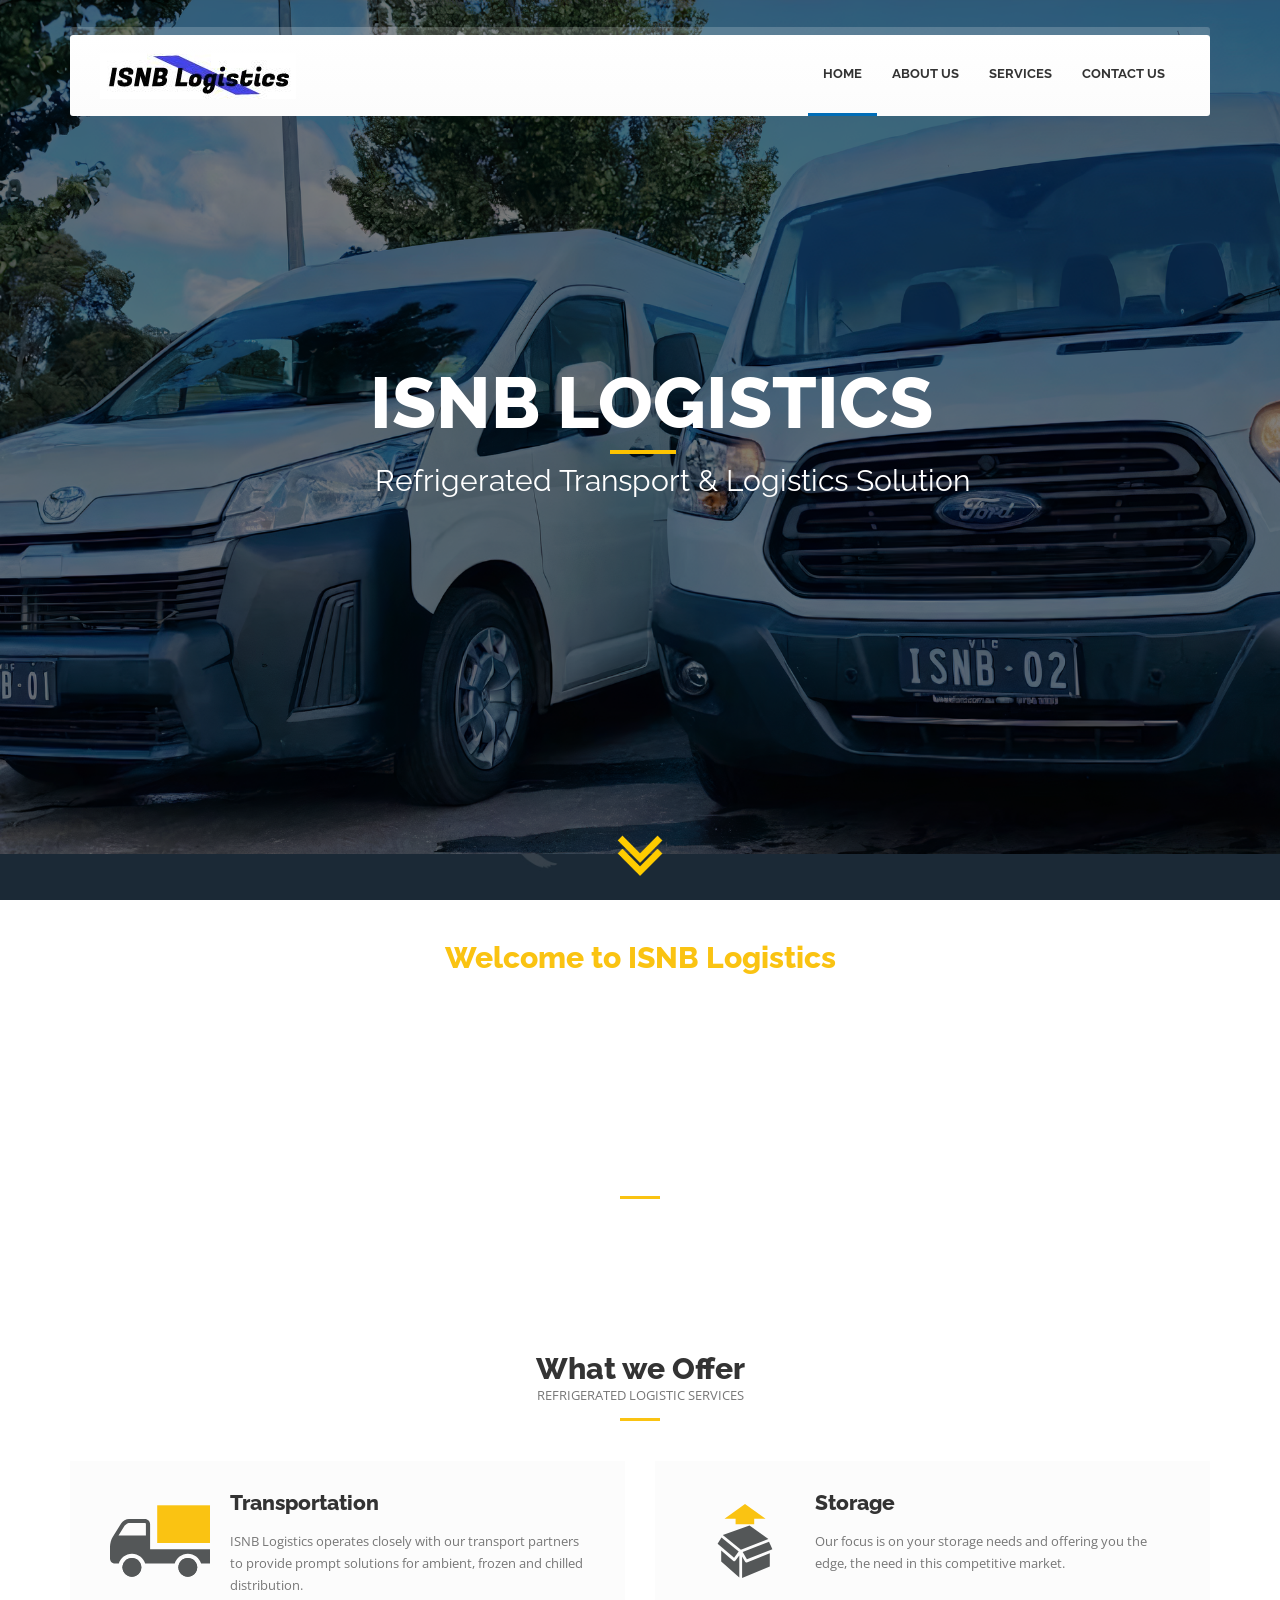
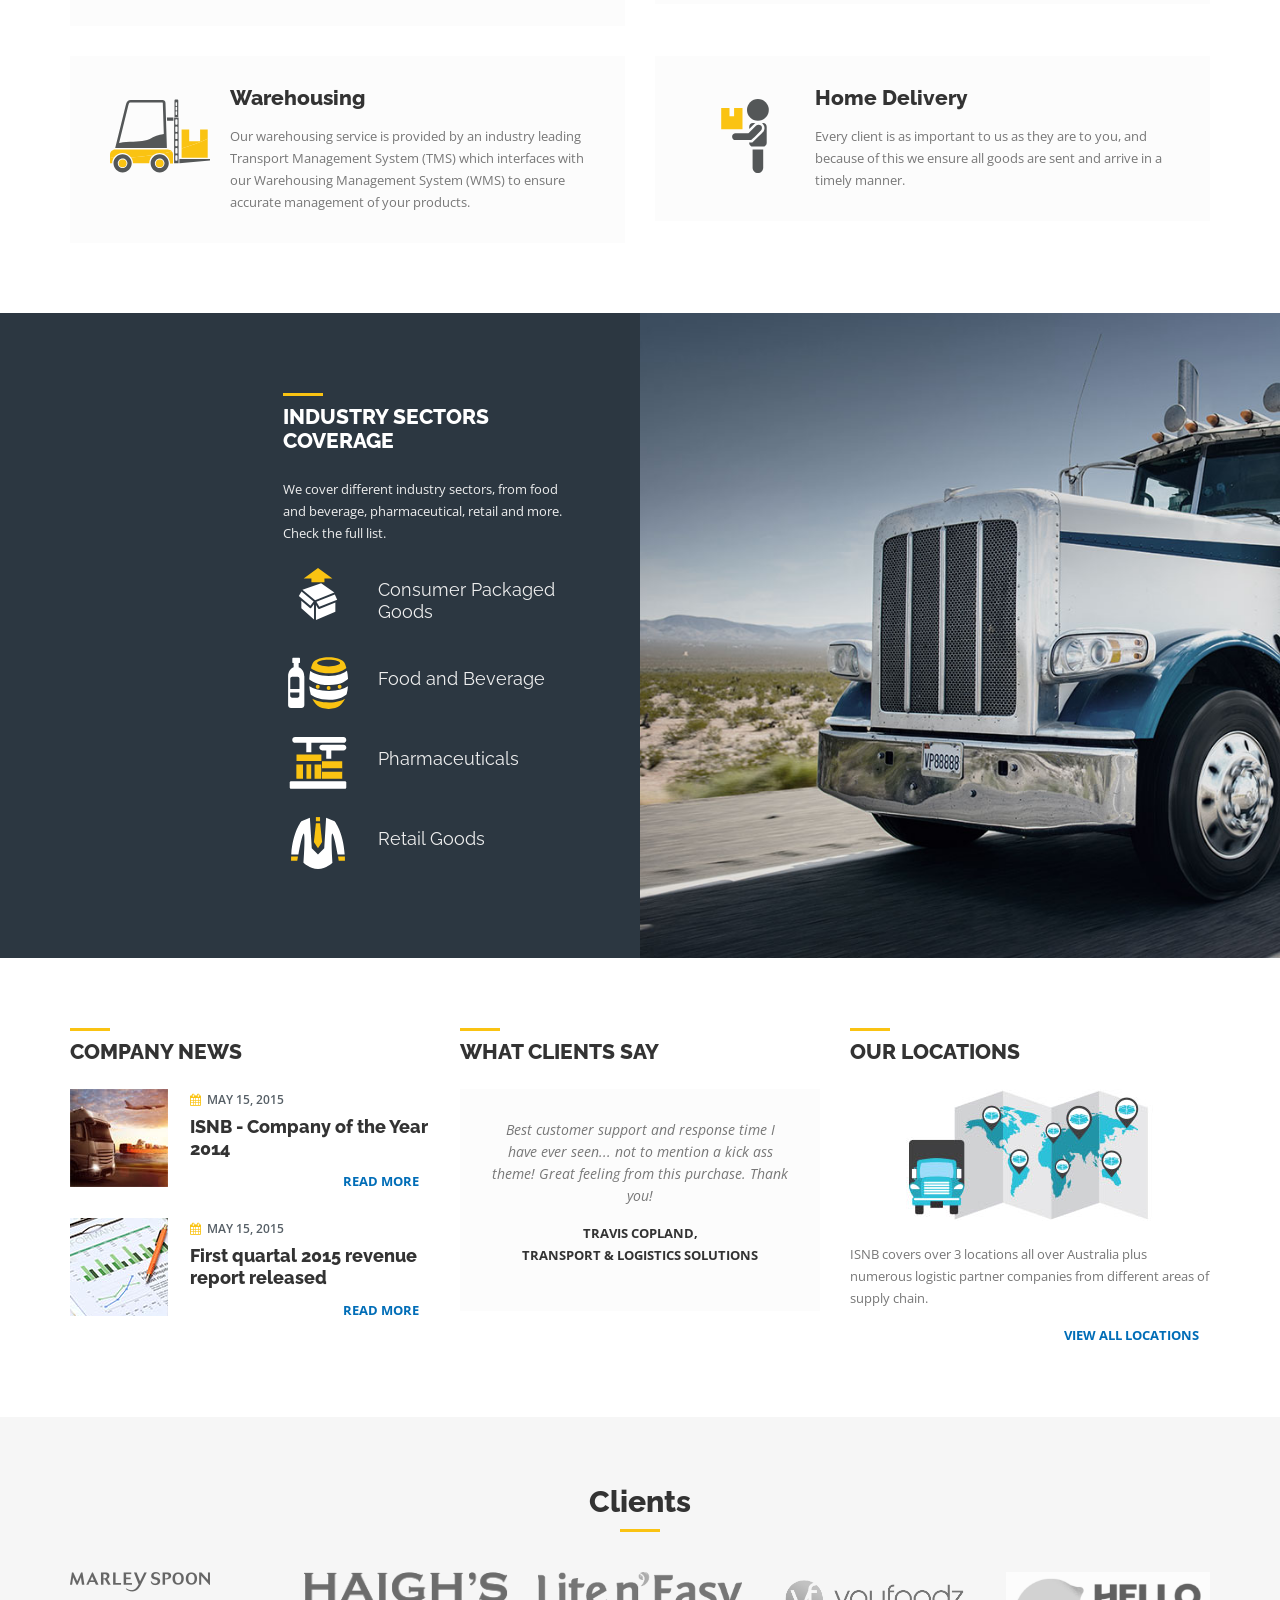
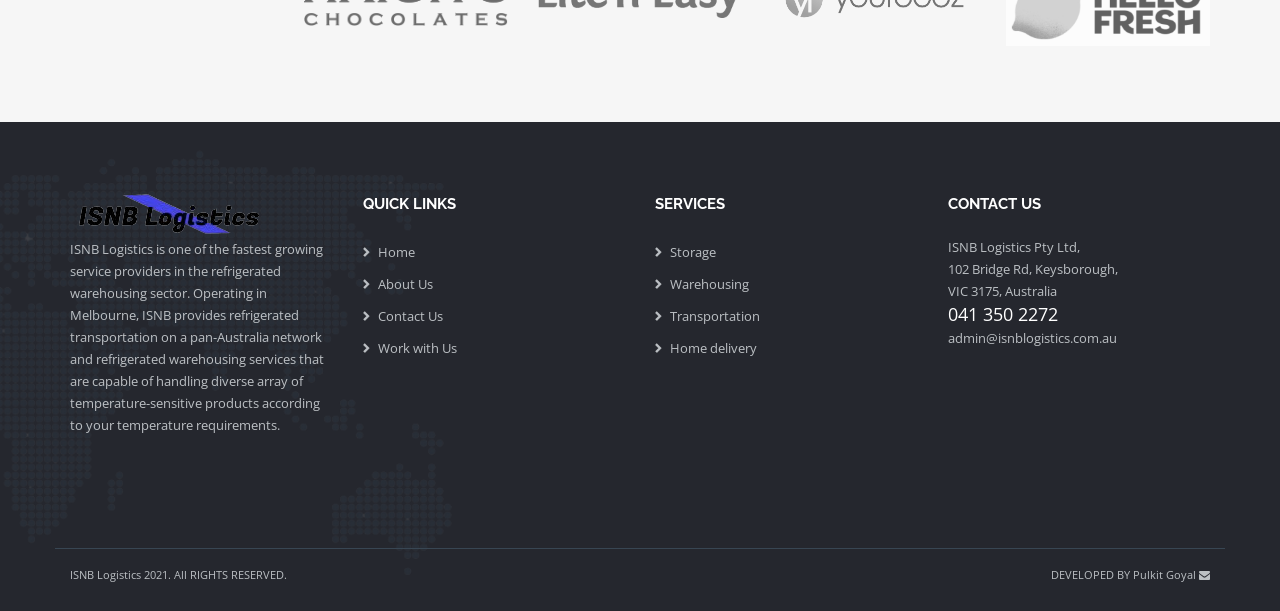
==== commit a43156e0: "How we work removed" ====
--- a/index.html
+++ b/index.html
@@ -636,10 +636,10 @@
     </div>
     <!-- .page-content end -->
     <!-- ***** Start :: How we Work ***** -->
-    <section id="tracking-steps" class="section tracking-steps-section is-clearfix">
+    <!-- <section id="tracking-steps" class="section tracking-steps-section is-clearfix">
         <div class="container">
             <img src="img/pics/howwework.png" alt="How we Work" style="height: auto; width: 100%; object-fit: contain"/>
-            <!-- <h1 class="heading-title style-3">how we work</h1>
+            <h1 class="heading-title style-3">how we work</h1>
 
             <p class="heading-title-top has-text-centered">
                 You choose the cities where you'd like to deliver. 
@@ -675,9 +675,9 @@
                         <p>Deliver the Packages successfully.</p>
                     </div>
                 </div>
-            </div> -->
+            </div>
         </div>
-    </section>
+    </section> -->
     <!-- ***** End :: How we Work ***** -->
 
 
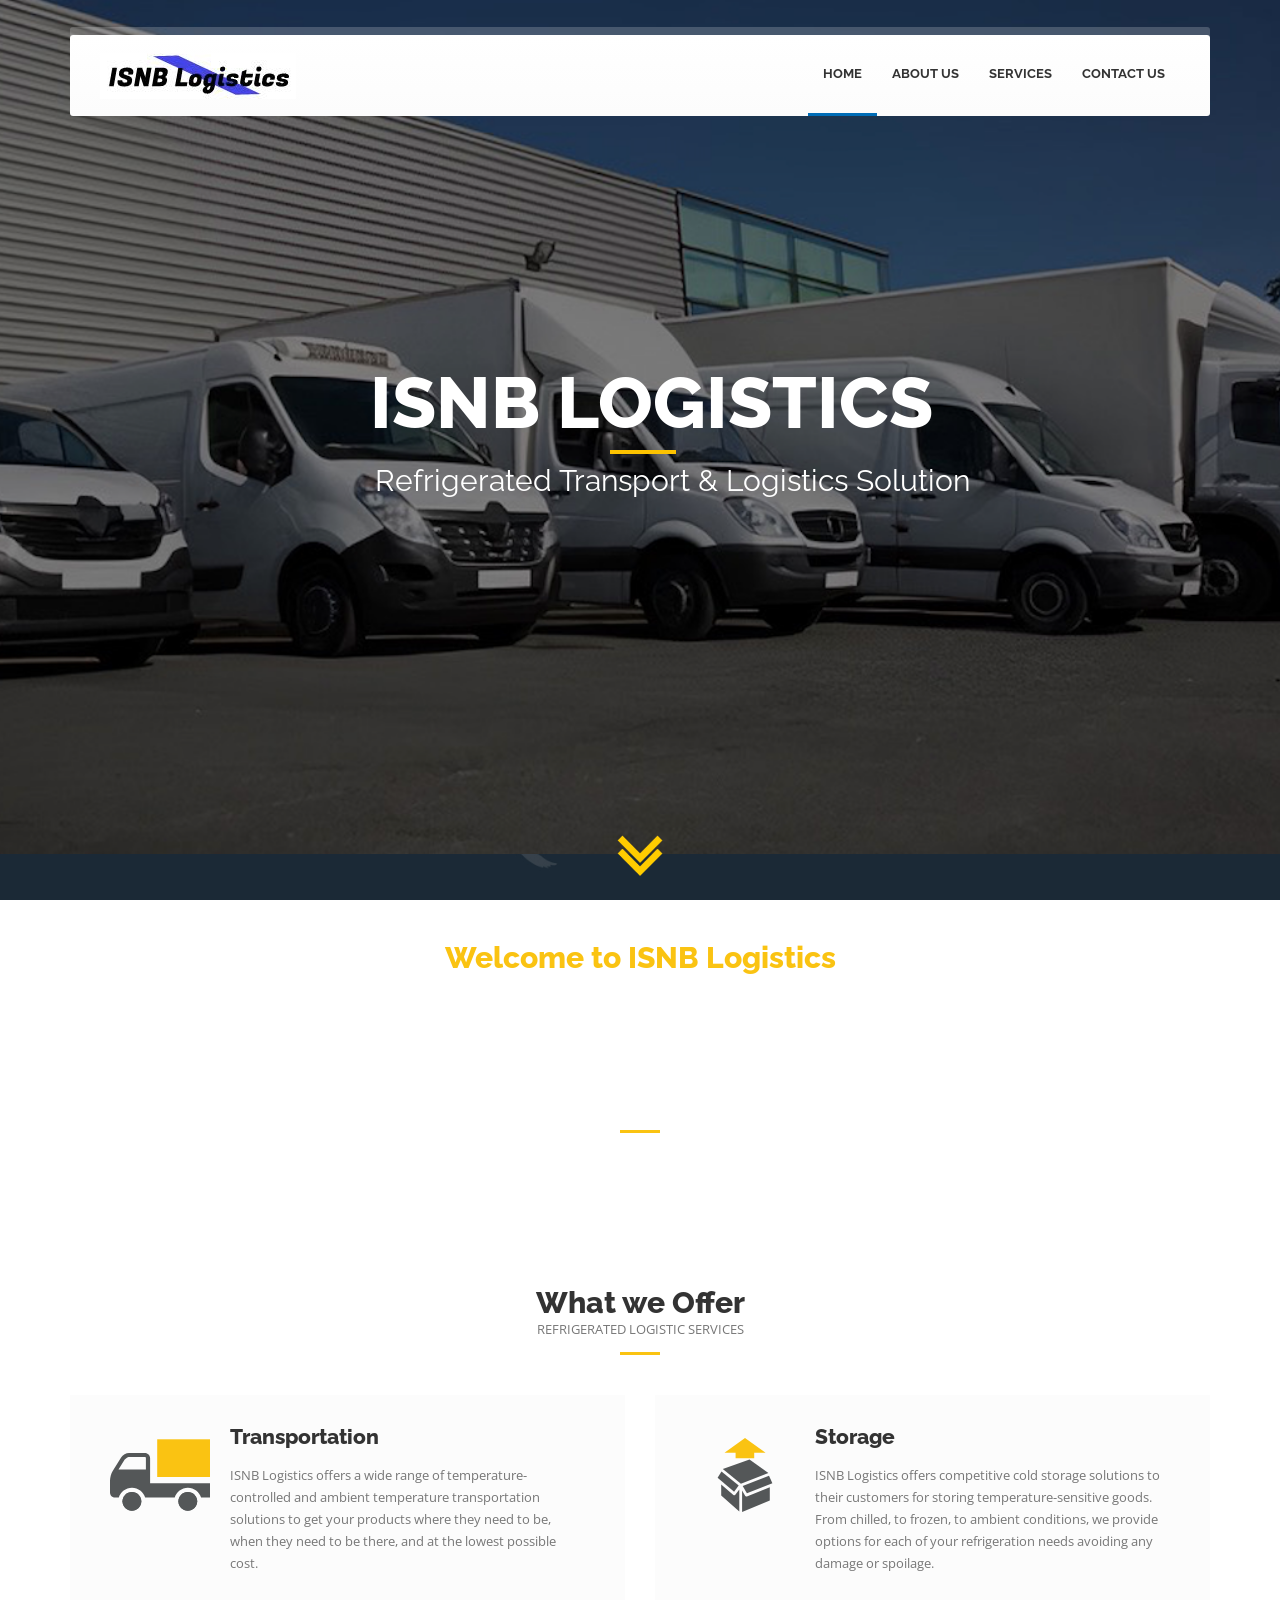
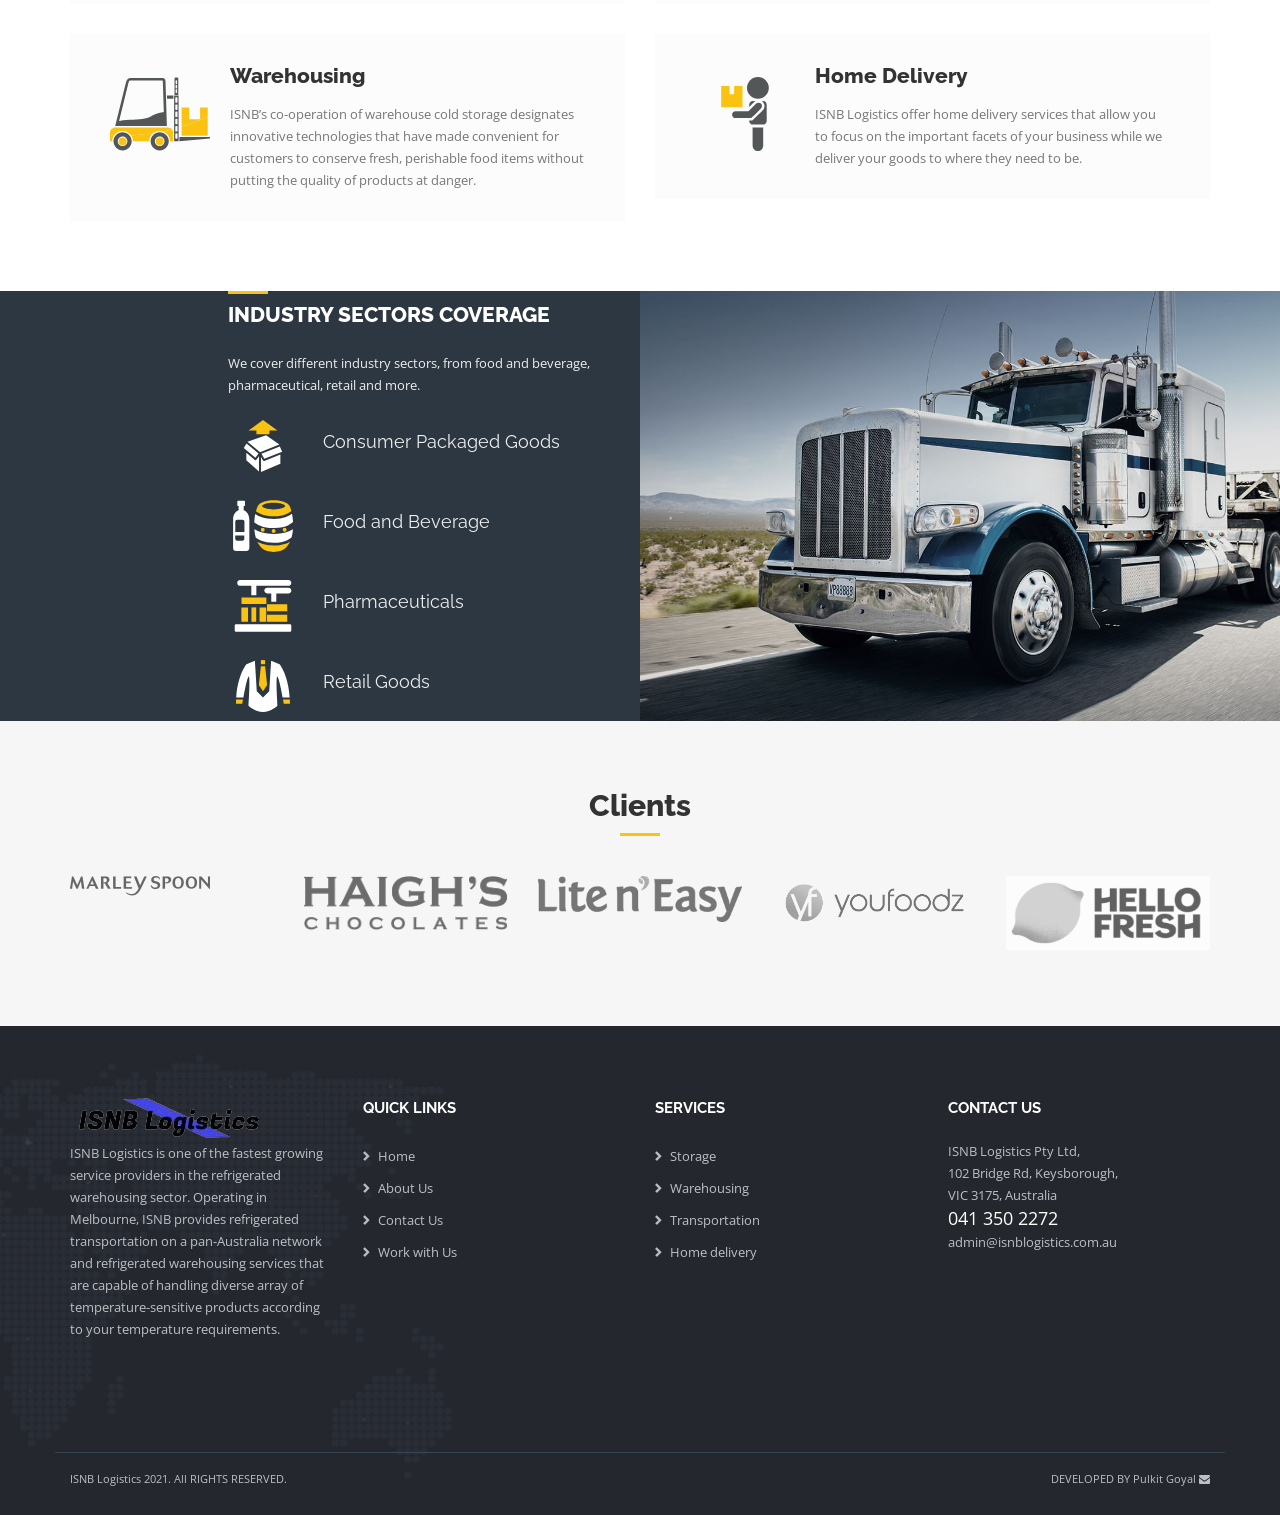
==== commit 1a3606ed: "update content" ====
--- a/index.html
+++ b/index.html
@@ -215,6 +215,21 @@
         </div> -->
         <!-- .ms-slide slide03 end -->
 
+        <div class="ms-slide">
+            <!-- slide background -->
+            <img src="masterslider/blank.gif" data-src="img/custom/slide003-d.jpg" alt="Worldwide freight services" />
+
+            <h2 class="ms-layer pi-caption01" style="left: 300px; top: 390px;" data-type="text" data-effect="top(short)" data-duration="300" data-hide-effect="fade" data-delay="0">
+                ISNB Logistics
+            </h2>
+
+            <img class="ms-layer" src="masterslider/blank.gif" data-src="img/slider/slider-line.jpg" alt="" style="left: 540px; top: 450px;" data-type="image" data-effect="bottom(short)" data-duration="300" data-hide-effect="fade" data-delay="300" />
+
+            <p class="ms-layer pi-text" style="left: 305px; top: 470px;" data-type="text" data-effect="top(short)" data-duration="300" data-hide-effect="fade" data-delay="600">
+                Refrigerated Transport & Logistics Solution
+            </p>
+        </div>
+
         <!-- slide 04 start -->
         <div class="ms-slide">
             <!-- slide background -->
@@ -231,21 +246,6 @@
             </p>
         </div>
         <!-- .ms-slide slide04 end -->
-        
-        <div class="ms-slide">
-            <!-- slide background -->
-            <img src="masterslider/blank.gif" data-src="img/custom/slide003-d.jpg" alt="Worldwide freight services" />
-
-            <h2 class="ms-layer pi-caption01" style="left: 300px; top: 390px;" data-type="text" data-effect="top(short)" data-duration="300" data-hide-effect="fade" data-delay="0">
-                ISNB Logistics
-            </h2>
-
-            <img class="ms-layer" src="masterslider/blank.gif" data-src="img/slider/slider-line.jpg" alt="" style="left: 540px; top: 450px;" data-type="image" data-effect="bottom(short)" data-duration="300" data-hide-effect="fade" data-delay="300" />
-
-            <p class="ms-layer pi-text" style="left: 305px; top: 470px;" data-type="text" data-effect="top(short)" data-duration="300" data-hide-effect="fade" data-delay="600">
-                Refrigerated Transport & Logistics Solution
-            </p>
-        </div>
         
     </div>
     <!-- #masterslider end -->
@@ -270,12 +270,14 @@
             <p  style="text-transform:lowercase;margin: auto; width: 50%; color:#fff; padding: 10px;">
                 <span style="text-transform:uppercase; color:#fff;">ISNB L</span>ogistics 
                 <span style="text-transform:uppercase; color:#fff;">P</span>ty 
-                <span style="text-transform:uppercase; color:#fff;">L</span>td. is
-                <span style="text-transform:uppercase; color:#fff;">M</span>elbourne’s leading refrigeration and transportation specialists within the logistical warehousing sector. 
-                <span style="text-transform:uppercase; color:#fff;">T</span>ogether with our partners, we can offer you a variety of services catered to your specific requirements. 
-                <span style="text-transform:uppercase; color:#fff;">F</span>rom cold storage, to transportation and our home delivery service, we can support the changing needs of our clientele. 
+                <span style="text-transform:uppercase; color:#fff;">L</span>td. is one of the fastest growing service providers in the refrigerated transporting sector.
+                <span style="text-transform:uppercase; color:#fff;">O</span>perating in 
+                <span style="text-transform:uppercase; color:#fff;">M</span>elbourne, 
+                <span style="text-transform:uppercase; color:#fff;">ISNB </span>provides refrigerated transportation on a pan-
+                <span style="text-transform:uppercase; color:#fff;">A</span>ustralia network and refrigerated warehousing services that are capable of handling diverse array of temperature-sensitive products according to your temperature requirements.
+                <!-- <span style="text-transform:uppercase; color:#fff;">F</span>rom cold storage, to transportation and our home delivery service, we can support the changing needs of our clientele. 
                 <span style="text-transform:uppercase; color:#fff;">T</span>he company, primarily a transport service provider under able leadership achieved great success and built its reputation in the market. 
-                <span style="text-transform:uppercase; color:#fff;">T</span>he company has exponentially grown since then and began its cold chain operations in 2018 and has been one of the largest and fastest growing player ever since.
+                <span style="text-transform:uppercase; color:#fff;">T</span>he company has exponentially grown since then and began its cold chain operations in 2018 and has been one of the largest and fastest growing player ever since. -->
             </p>
         </div><!-- .custom-heading02 end -->
             
@@ -314,7 +316,7 @@
                                 <h3>Transportation</h3>
 
                                 <p>
-                                    ISNB Logistics operates closely with our transport partners to provide prompt solutions for ambient, frozen and chilled distribution.
+                                    ISNB Logistics offers a wide range of temperature-controlled and ambient temperature transportation solutions to get your products where they need to be, when they need to be there, and at the lowest possible cost.
                                 </p>
                             </div>
                             <!-- .service-details end -->
@@ -334,7 +336,7 @@
                                 <h3>Storage</h3>
 
                                 <p>
-                                    Our focus is on your storage needs and offering you the edge, the need in this competitive market.
+                                    ISNB Logistics offers competitive cold storage solutions to their customers for storing temperature-sensitive goods. From chilled, to frozen, to ambient conditions, we provide options for each of your refrigeration needs avoiding any damage or spoilage.
                                 </p>
                             </div>
                             <!-- .service-details end -->
@@ -357,7 +359,7 @@
                                 <h3>Warehousing</h3>
 
                                 <p>
-                                    Our warehousing service is provided by an industry leading Transport Management System (TMS) which interfaces with our Warehousing Management System (WMS) to ensure accurate management of your products.
+                                    ISNB’s co-operation of warehouse cold storage designates innovative technologies that have made convenient for customers to conserve fresh, perishable food items without putting the quality of products at danger.
                                 </p>
                             </div>
                             <!-- .service-details end -->
@@ -377,7 +379,7 @@
                                 <h3>Home Delivery</h3>
 
                                 <p>
-                                    Every client is as important to us as they are to you, and because of this we ensure all goods are sent and arrive in a timely manner.
+                                    ISNB Logistics offer home delivery services that allow you to focus on the important facets of your business while we deliver your goods to where they need to be.
                                 </p>
                             </div>
                             <!-- .service-details end -->
@@ -393,17 +395,17 @@
         <!-- .page-content end -->
     </div>
 
-    <div class="page-content custom-bkg bkg-dark-blue column-img-bkg dark mb-70">
+    <div class="page-content custom-bkg bkg-dark-blue column-img-bkg dark">
         <div class="container-fluid">
             <div class="row">
-                <div class="col-md-4 col-md-offset-2 custom-col-padding-both">
+                <div class="col-md-4 col-md-offset-2 custom-col-padding-horizontal">
                     <div class="custom-heading">
                         <h3>INDUSTRY SECTORS COVERAGE</h3>
                     </div>
                     <!-- .custom-heading end -->
 
                     <p>
-                        We cover different industry sectors, from food and beverage, pharmaceutical, retail and more. Check the full list.
+                        We cover different industry sectors, from food and beverage, pharmaceutical, retail and more.
                     </p>
 
                     <ul class="service-list clearfix">
@@ -467,173 +469,7 @@
     </div>
     <!-- .page-content.bkg-dark-blue end -->
 
-    <div class="page-content">
-        <div class="container">
-            <div class="row">
-                <div class="col-md-4 col-sm-6">
-                    <div class="custom-heading">
-                        <h3>company news</h3>
-                    </div>
-                    <!-- .custom-heading end -->
-
-                    <ul class="pi-latest-posts clearfix">
-                        <li>
-                            <div class="post-media">
-                                <img src="img/blog/latest01.jpg" alt="" />
-                            </div>
-                            <!-- .post-media end -->
-
-                            <div class="post-details">
-                                <div class="post-date">
-                                    <p>
-                                        <i class="fa fa-calendar"></i> 
-                                        MAY 15, 2015
-                                    </p>
-                                </div>
-
-                                <a href="#">
-                                    <h4>
-                                        ISNB - Company of the Year 2014
-                                    </h4>
-                                </a>
-
-                                <a href="#" class="read-more">
-                                        <span>
-                                            Read more
-                                            <i class="fa fa-chevron-right"></i>
-                                        </span>
-                                    </a>
-                            </div>
-                            <!-- .post-details end -->
-                        </li>
-
-                        <li>
-                            <div class="post-media">
-                                <img src="img/blog/latest02.jpg" alt="" />
-                            </div>
-                            <!-- .post-media end -->
-
-                            <div class="post-details">
-                                <div class="post-date">
-                                    <p>
-                                        <i class="fa fa-calendar"></i> 
-                                        MAY 15, 2015
-                                    </p>
-                                </div>
-
-                                <a href="#">
-                                    <h4>
-                                        First quartal 2015 revenue report released
-                                    </h4>
-                                </a>
-
-                                <a href="#" class="read-more">
-                                        <span>
-                                            Read more
-                                            <i class="fa fa-chevron-right"></i>
-                                        </span>
-                                    </a>
-                            </div>
-                            <!-- .post-details end -->
-                        </li>
-                    </ul>
-                    <!-- .pi-latest-posts end -->
-                </div>
-                <!-- .col-md-4 end -->
-
-                <div class="col-md-4 col-sm-6">
-                    <div class="custom-heading">
-                        <h3>what clients say</h3>
-                    </div>
-                    <!-- .custom-heading end -->
-
-                    <div class="carousel-container">
-                        <div id="testimonial-carousel" class="owl-carousel owl-carousel-navigation">
-                            <div class="owl-item">
-                                <div class="testimonial">
-                                    <p>
-                                        Best customer support and response time I have ever seen... not to mention a kick ass theme! Great feeling from this purchase. Thank you!
-                                    </p>
-
-                                    <div class="testimonial-author">
-                                        <p>
-                                            TRAVIS COPLAND, <br /> Transport & Logistics Solutions
-                                        </p>
-                                    </div>
-                                    <!-- .testimonial-author end -->
-                                </div>
-                                <!-- .testimonial end -->
-                            </div>
-                            <!-- .owl-item end -->
-
-                            <div class="owl-item">
-                                <div class="testimonial">
-                                    <p>
-                                        Thanks for developing products to help many people to work as I do. Thank you! Success for all! I did not need to use the support, this never happened to me. Pocket Theme bought today for another client, very good too! Hug!
-                                    </p>
-
-                                    <div class="testimonial-author">
-                                        <p>
-                                            ADRIANOSP, <br /> Themeforest member
-                                        </p>
-                                    </div>
-                                    <!-- .testimonial-author end -->
-                                </div>
-                                <!-- .testimonial end -->
-                            </div>
-                            <!-- .owl-item end -->
-
-                            <div class="owl-item">
-                                <div class="testimonial">
-                                    <p>
-                                        We have several sites now built in Elvyre across several servers and have had almost zero issues. The documentation is great and the featureset is phenomenal. It is the best looking pro-level and fairly easy-to-implement advanced theme we are currently
-                                        regularly using. The end product is great and easy to use and configure. Highly recommended...
-                                    </p>
-
-                                    <div class="testimonial-author">
-                                        <p>
-                                            DIGITALMARKETINGASSOCIATES, <br /> Themeforest member
-                                        </p>
-                                    </div>
-                                    <!-- .testimonial-author end -->
-                                </div>
-                                <!-- .testimonial end -->
-                            </div>
-                            <!-- .owl-item end -->
-                        </div>
-                        <!-- #testimonial-carousel end -->
-                    </div>
-                    <!-- .carousel-container end -->
-                </div>
-                <!-- .col-md-4 end -->
-
-                <div class="col-md-4 col-sm-12 clearfix">
-                    <div class="custom-heading">
-                        <h3>our locations</h3>
-                    </div>
-                    <!-- .custom-heading end -->
-
-                    <img src="img/pics/locations.jpg" alt="locations illustration" />
-
-                    <br />
-
-                    <p>
-                        ISNB covers over 3 locations all over Australia plus numerous logistic partner companies from different areas of supply chain.
-                    </p>
-
-                    <a href="#" class="read-more">
-                            <span>
-                                View all locations
-                                <i class="fa fa-chevron-right"></i>
-                            </span>
-                        </a>
-                </div>
-                <!-- .col-md-4 end -->
-            </div>
-            <!-- .row end -->
-        </div>
-        <!-- .container end -->
-    </div>
+    
     <!-- .page-content end -->
     <!-- ***** Start :: How we Work ***** -->
     <!-- <section id="tracking-steps" class="section tracking-steps-section is-clearfix">
--- a/css/style.css
+++ b/css/style.css
@@ -1101,7 +1101,8 @@
 }
 
 .pt-bkg08 {
-    background-image: url('../img/pics/page-title08.jpg');
+    background-image: url('../img/custom/contact.png');
+    /*background-image: url('../img/pics/page-title08.jpg');*/
     background-repeat: no-repeat;
     background-size: cover;
 }
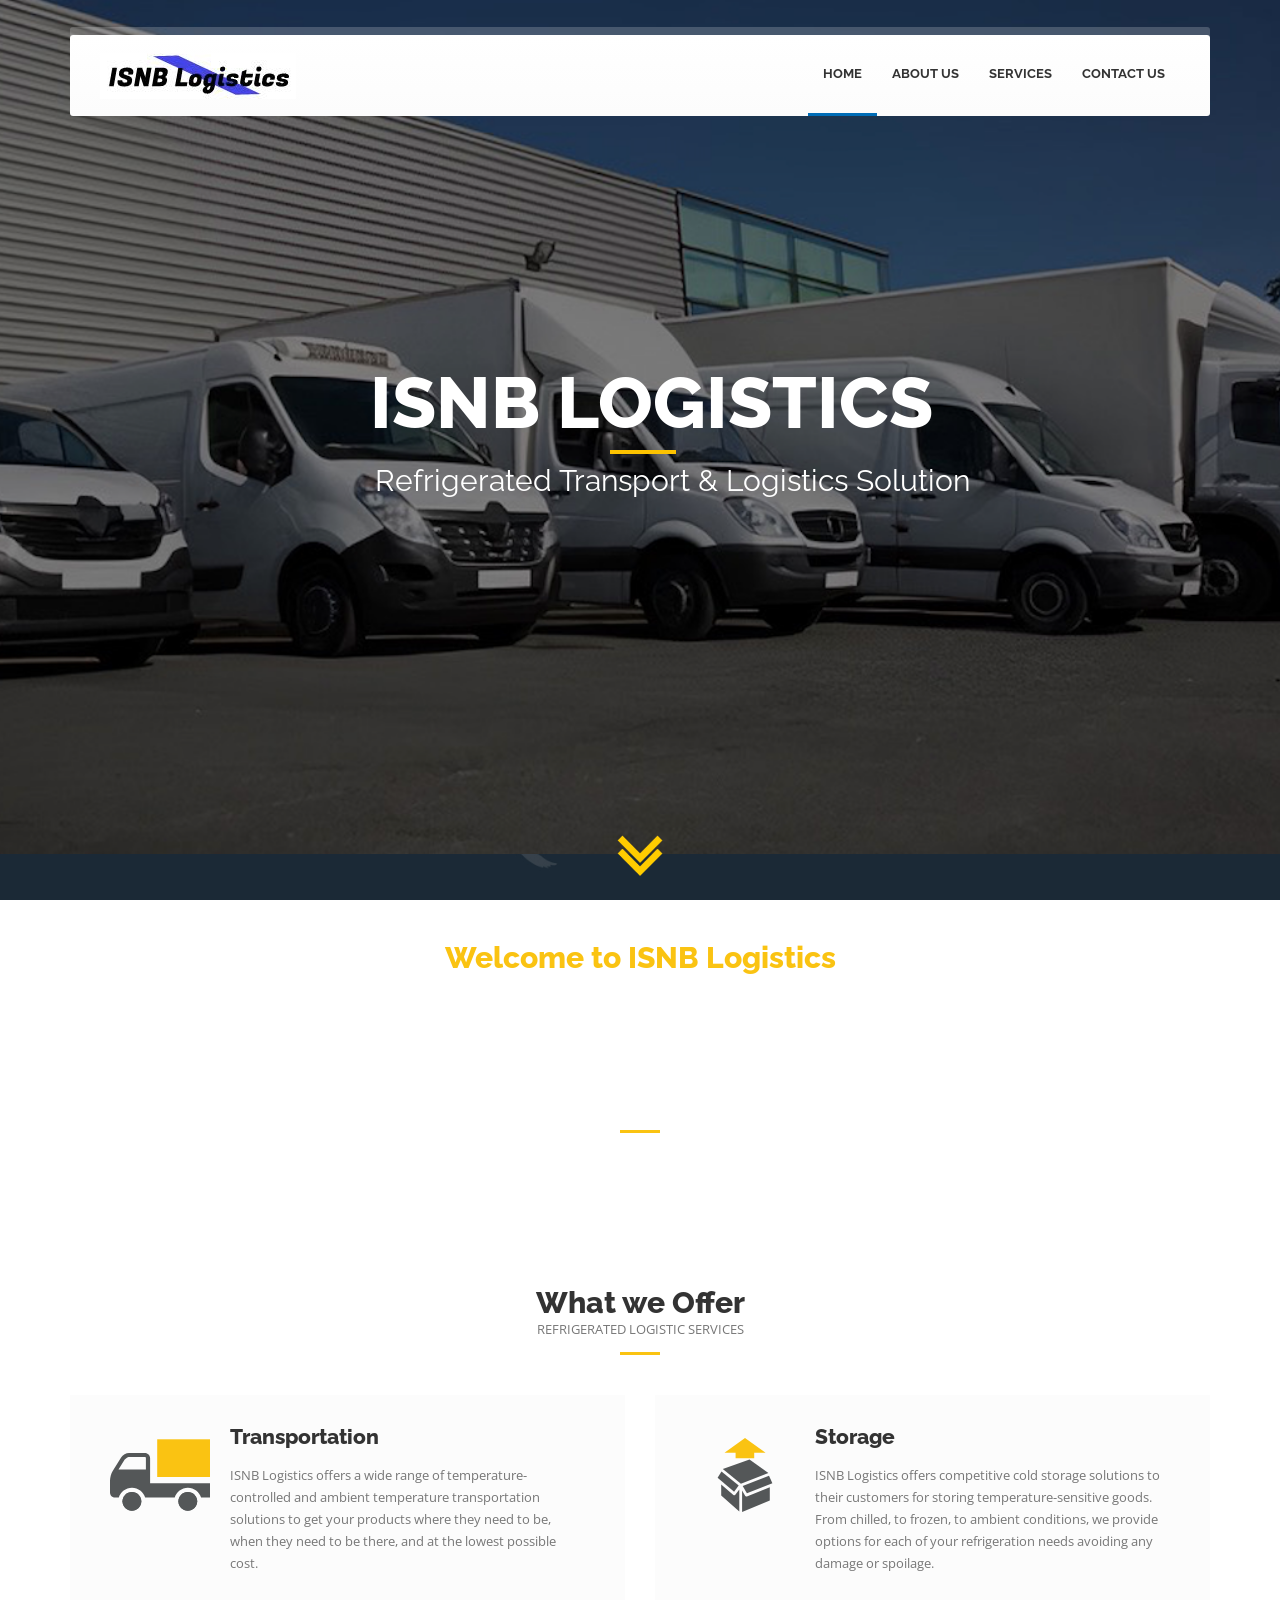
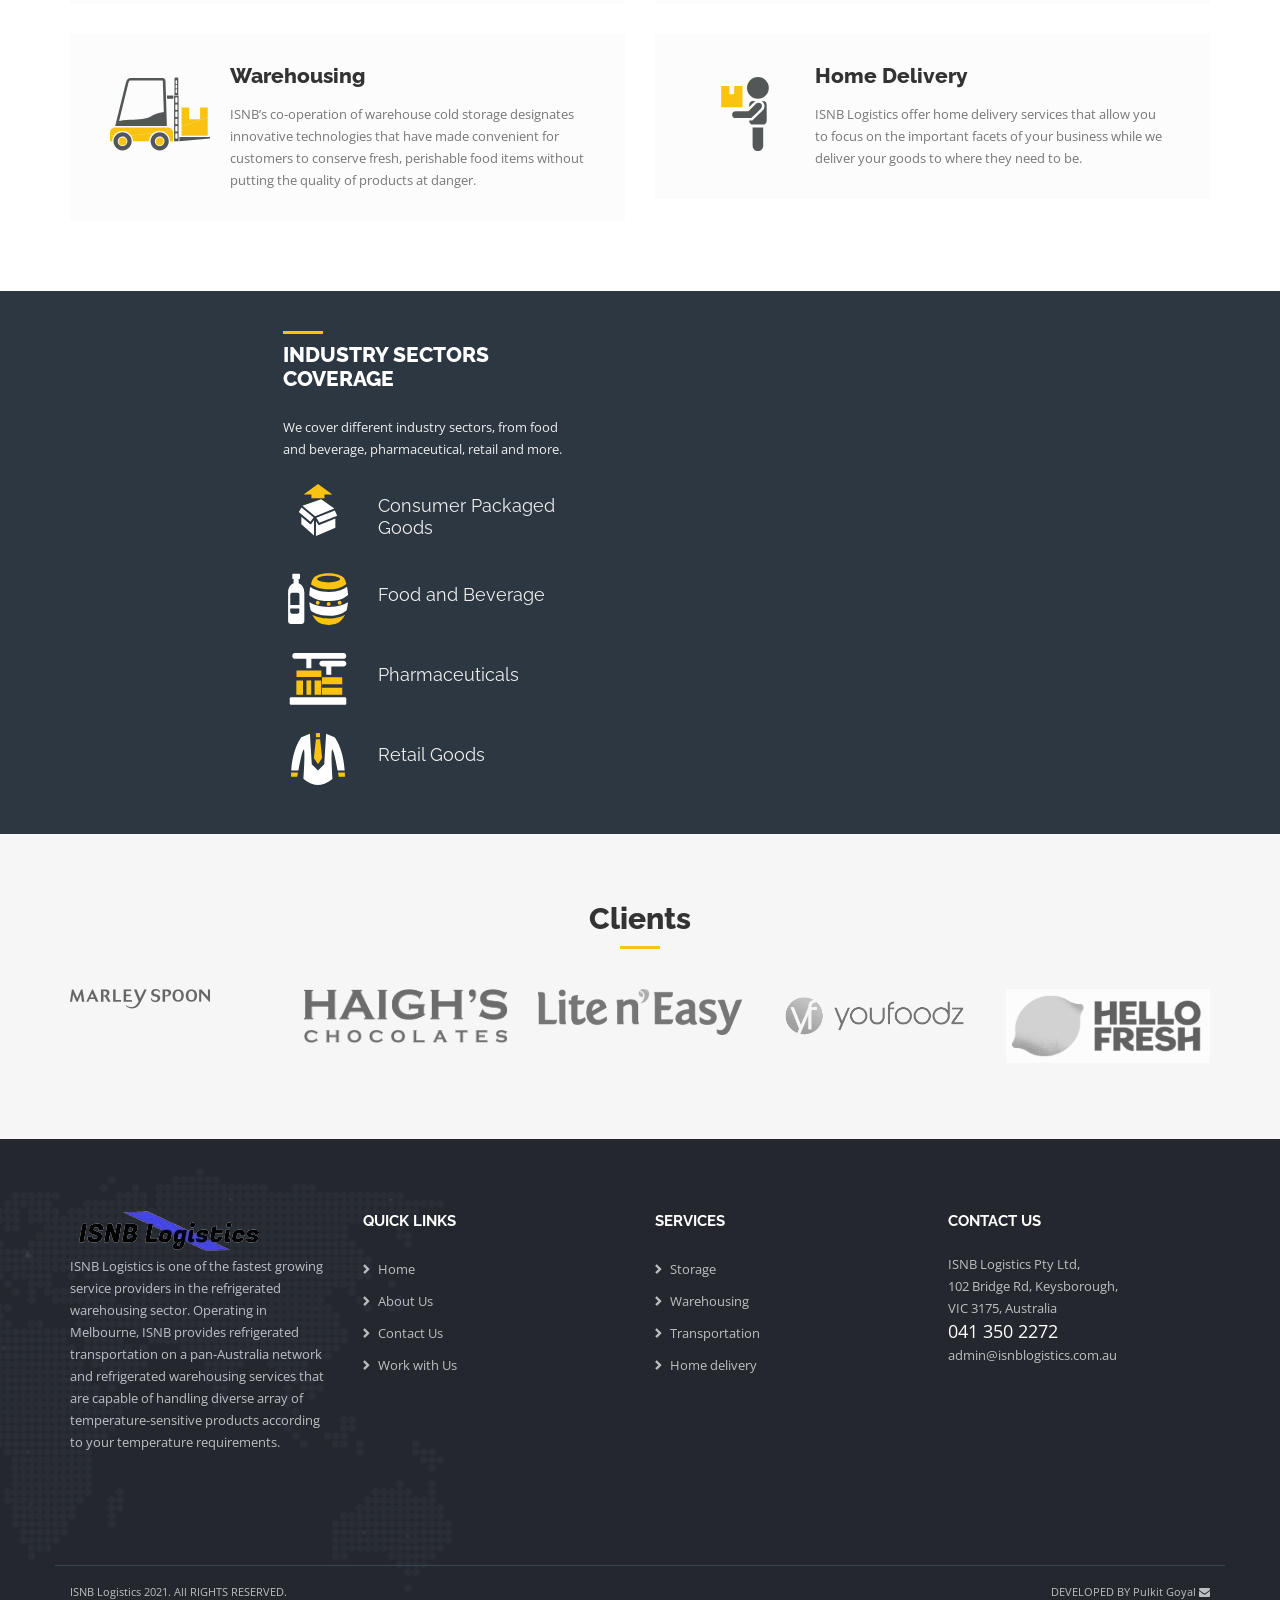
==== commit e142e5fb: "Photos update" ====
--- a/index.html
+++ b/index.html
@@ -459,7 +459,7 @@
                 </div>
                 <!-- .col-md-6 end -->
 
-                <div class="col-md-6 img-bkg01">
+                <div class="col-md-6 img-bkg04">
                     <div>&nbsp;</div>
                 </div>
             </div>
--- a/css/style.css
+++ b/css/style.css
@@ -1077,7 +1077,8 @@
 }
 
 .pt-bkg04 {
-    background-image: url('../img/pics/page-title04.jpg');
+    /*background-image: url('../img/pics/page-title04.jpg');*/
+    background-image: url('../img/custom/transportation-d.png');
     background-repeat: no-repeat;
     background-size: cover;
 }
@@ -1101,7 +1102,12 @@
 }
 
 .pt-bkg08 {
-    background-image: url('../img/custom/contact.png');
+    background-image: url('../img/custom/contact.png'); /* no-repeat center center fixed;*/
+    /*min-height: 100%;*/
+    /*-webkit-background-size: cover;
+    -moz-background-size: cover;
+    -o-background-size: cover;
+    background-size: cover;*/
     /*background-image: url('../img/pics/page-title08.jpg');*/
     background-repeat: no-repeat;
     background-size: cover;
@@ -1114,14 +1120,14 @@
 }
 
 .pt-bkg10 {
-    background-image: url('../img/custom/storage2.jpg');
+    background-image: url('../img/custom/storage-new.png');
     /*background-image: url('../img/pics/page-title10.jpg');*/
     background-repeat: no-repeat;
     background-size: cover;
 }
 
 .pt-bkg11 {
-    background-image: url('../img/custom/warehouse2.jpg');
+    background-image: url('../img/custom/storage2.jpg');
     /*background-image: url('../img/pics/page-title11.jpg');*/
     background-repeat: no-repeat;
     background-size: cover;
@@ -1178,6 +1184,11 @@
     padding: 80px 70px;
 }
 
+.custom-col-padding-horizontal {
+
+    padding: 40px 70px;
+}
+
 .custom-col-padding-bottom {
     padding-bottom: 120px;
 }
@@ -1192,6 +1203,18 @@
 
 .img-bkg03 {
     background-image: url('../img/pics/img-bkg03.jpg');
+}
+
+.img-bkg04 {
+    background-image: url('../img/custom/img-bkg04.jpg');
+}
+
+.img-bkg05 {
+    background-image: url('../img/custom/img-bkg05.jpg');
+}
+
+.img-bkg06 {
+    background-image: url('../img/custom/img-bkg06.jpg');
 }
 
 *[class*="img-bkg"] {
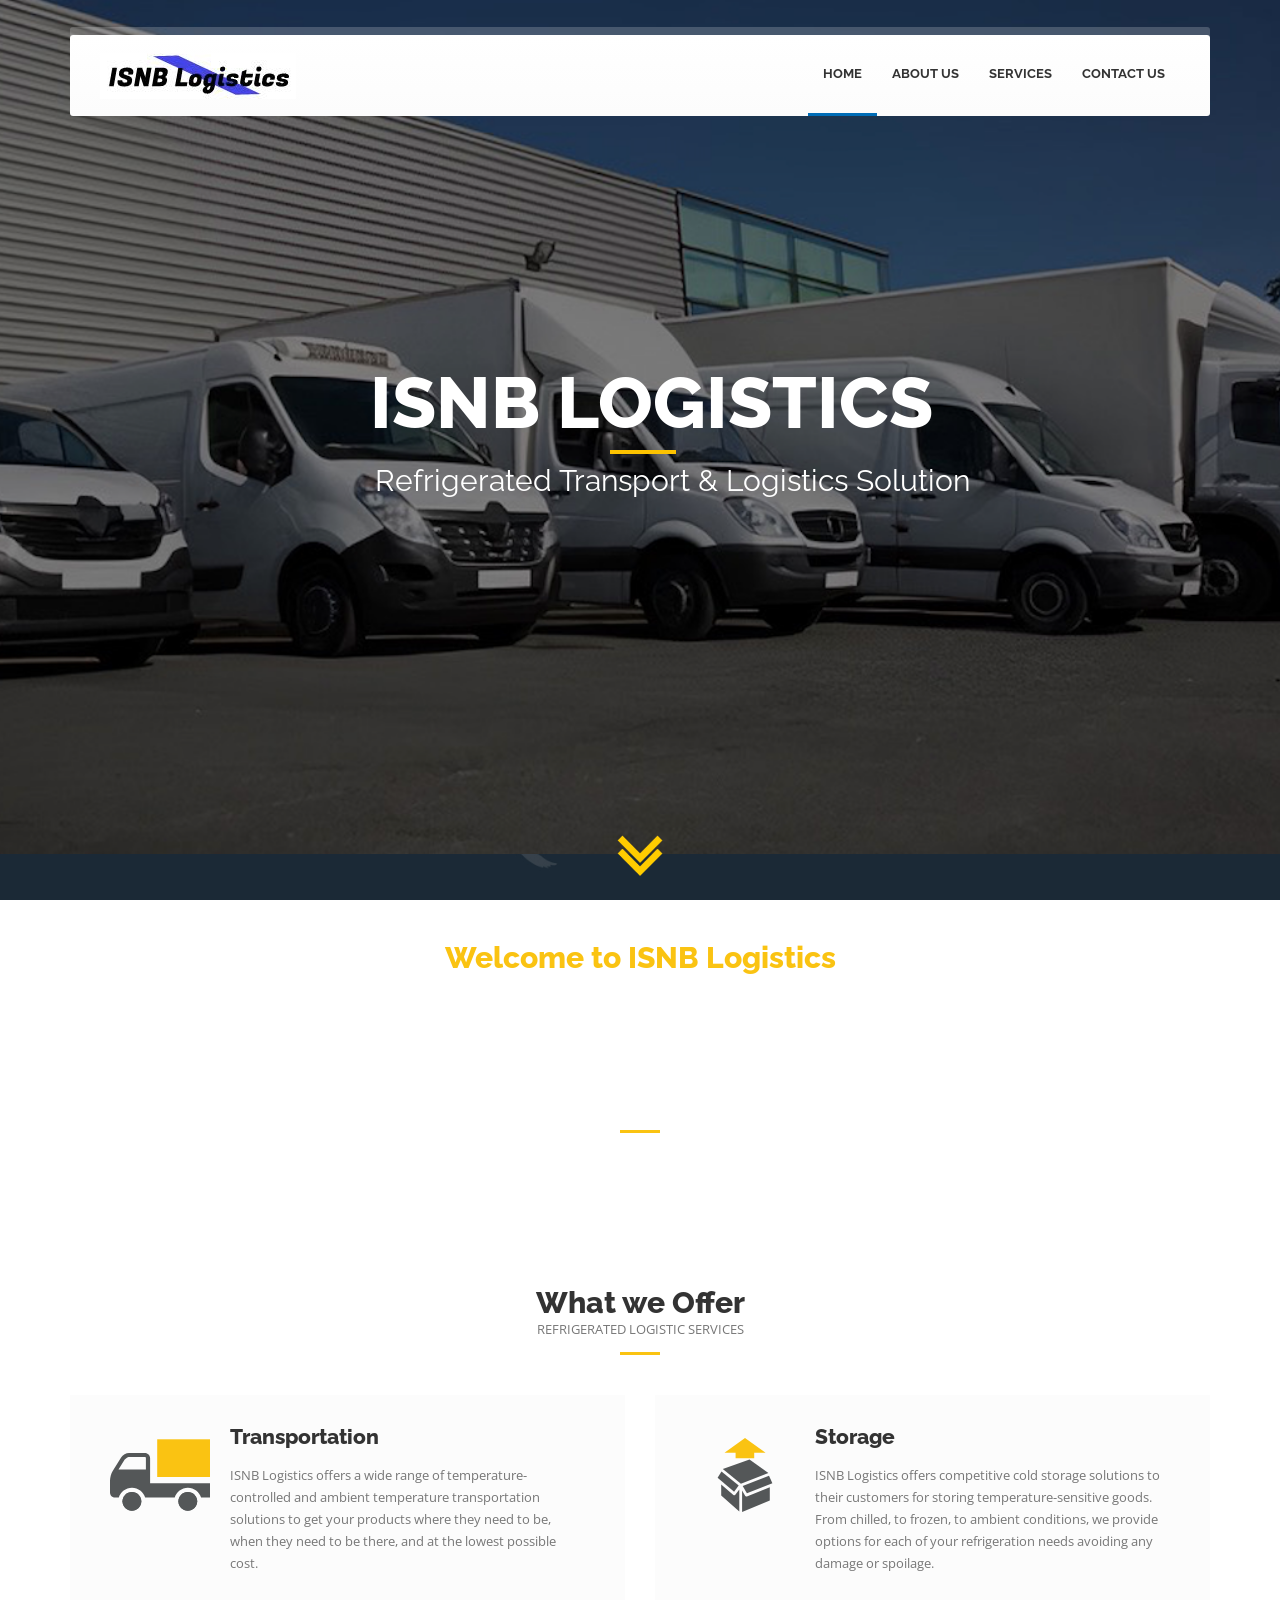
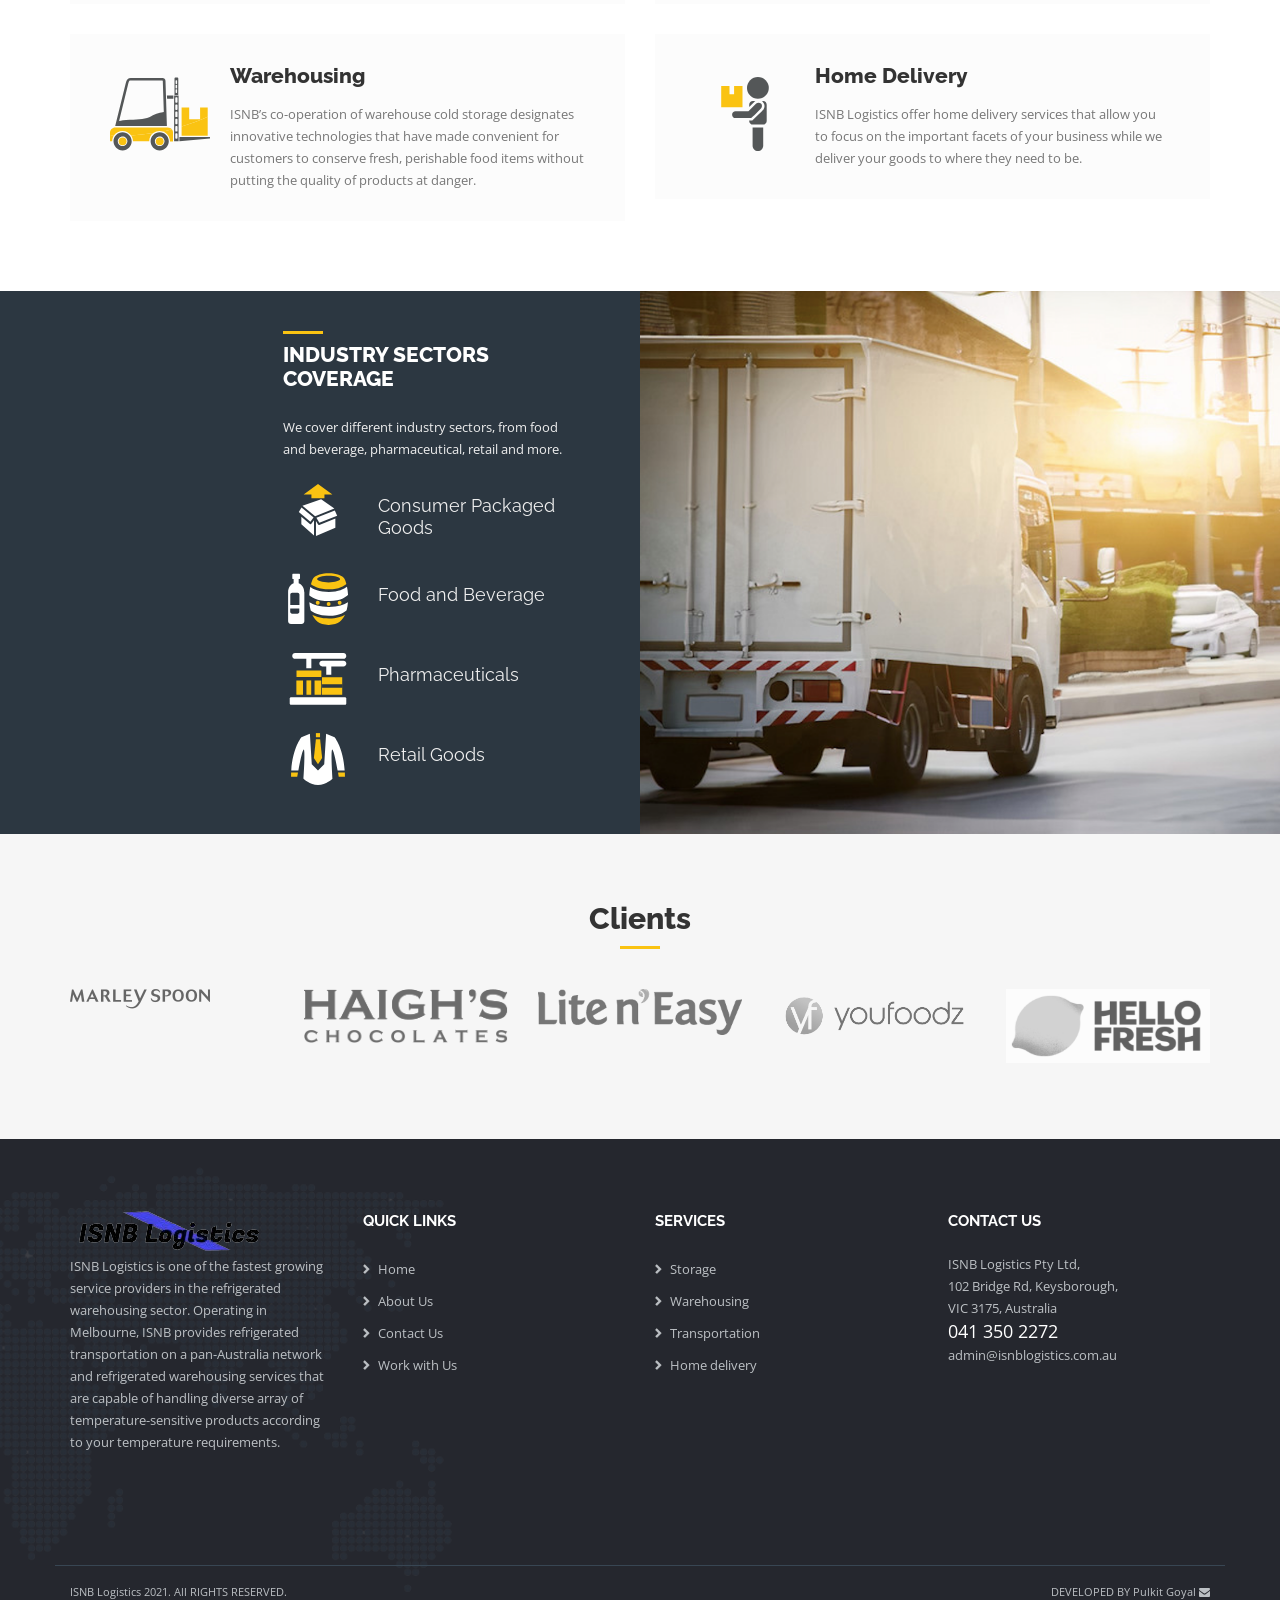
==== commit 738f729f: "Add files via upload" ====
--- a/index.html
+++ b/index.html
@@ -108,10 +108,10 @@
                                         <li class="dropdown">
                                             <a href="services.html" data-toggle="dropdown" class="dropdown-toggle">Services</a>
                                             <ul class="dropdown-menu">
+                                                <li><a href="overland-transportation.html">Transportation</a></li>
+                                                <li><a href="warehousing.html">Warehousing</a></li>
+                                                <li><a href="home-delivery.html">Home delivery</a></li>
                                                 <li><a href="storage.html">Storage</a></li>
-                                                <li><a href="warehousing.html">Warehousing</a></li>
-                                                <li><a href="overland-transportation.html">Transportation</a></li>
-                                                <li><a href="home-delivery.html">Home delivery</a></li>
                                             </ul>
                                             <!-- .dropdown-menu end -->
                                         </li>
@@ -131,10 +131,10 @@
                                             <li>
                                                 <a href="#">Services</a>
                                                 <ul class="dl-submenu">
+                                                    <li><a href="overland-transportation.html">Transportation</a></li>
+                                                    <li><a href="warehousing.html">Warehousing</a></li>
+                                                    <li><a href="home-delivery.html">Home delivery</a></li>
                                                     <li><a href="storage.html">Storage</a></li>
-                                                    <li><a href="warehousing.html">Warehousing</a></li>
-                                                    <li><a href="overland-transportation.html">Transportation</a></li>
-                                                    <li><a href="home-delivery.html">Home delivery</a></li>
                                                 </ul>
                                                 <!-- dl-submenu end -->
                                             </li>
@@ -306,7 +306,7 @@
 
                 <div class="row mb-30">
                     <div class="col-md-6 col-sm-6">
-                        <div class="service-icon-left-boxed">
+                        <div class="service-icon-left-boxed" style="cursor: pointer;" onclick="window.location='overland-transportation.html';">
                             <div class="icon-container animated triggerAnimation" data-animate="zoomIn">
                                 <img src="img/svg/pi-truck-4.svg" alt="truck24 icon" />
                             </div>
@@ -326,7 +326,7 @@
                     <!-- .col-md-6 end -->
 
                     <div class="col-md-6 col-sm-6">
-                        <div class="service-icon-left-boxed">
+                        <div class="service-icon-left-boxed " style="cursor: pointer;" onclick="window.location='storage.html';">
                             <div class="icon-container animated triggerAnimation" data-animate="zoomIn">
                                 <img src="img/svg/pi-cargo-box-2.svg" alt="cargo icon" />
                             </div>
@@ -349,7 +349,7 @@
 
                 <div class="row">
                     <div class="col-md-6 col-sm-6">
-                        <div class="service-icon-left-boxed">
+                        <div class="service-icon-left-boxed" style="cursor: pointer;" onclick="window.location='warehousing.html';">
                             <div class="icon-container animated triggerAnimation" data-animate="zoomIn">
                                 <img src="img/svg/pi-forklift-truck-5.svg" alt="forktruck icon" />
                             </div>
@@ -369,7 +369,7 @@
                     <!-- .col-md-6 end -->
 
                     <div class="col-md-6 col-sm-6">
-                        <div class="service-icon-left-boxed">
+                        <div class="service-icon-left-boxed"  style="cursor: pointer;" onclick="window.location='home-delivery.html';">
                             <div class="icon-container animated triggerAnimation" data-animate="zoomIn">
                                 <img src="img/svg/pi-delivery-4.svg" alt="delivery boy icon" />
                             </div>
@@ -662,7 +662,7 @@
                     <!-- .col-md-6 end -->
 
                     <div class="col-md-6">
-                        <p class="align-right"> DEVELOPED BY <a href="http://pulkits.ml"> Pulkit Goyal  </a>
+                        <p class="align-right"> DEVELOPED BY <a target="_blank" href="http://pulkits.ml"> Pulkit Goyal  </a>
                         <a href="mailto:pulkit0795@yahoo.com" class="fa fa-envelope"></a></p>
                     </div>
                     <!-- .col-md-6 end -->
--- a/css/style.css
+++ b/css/style.css
@@ -1071,14 +1071,15 @@
 }
 
 .pt-bkg03 {
-    background-image: url('../img/pics/page-title03.jpg');
+    /*background-image: url('../img/pics/page-title03.jpg');*/
+    background-image: url('../img/custom/page-title03-d.png');
     background-repeat: no-repeat;
     background-size: cover;
 }
 
 .pt-bkg04 {
     /*background-image: url('../img/pics/page-title04.jpg');*/
-    background-image: url('../img/custom/transportation-d.png');
+    background-image: url('../img/custom/transportation-new.png');
     background-repeat: no-repeat;
     background-size: cover;
 }
